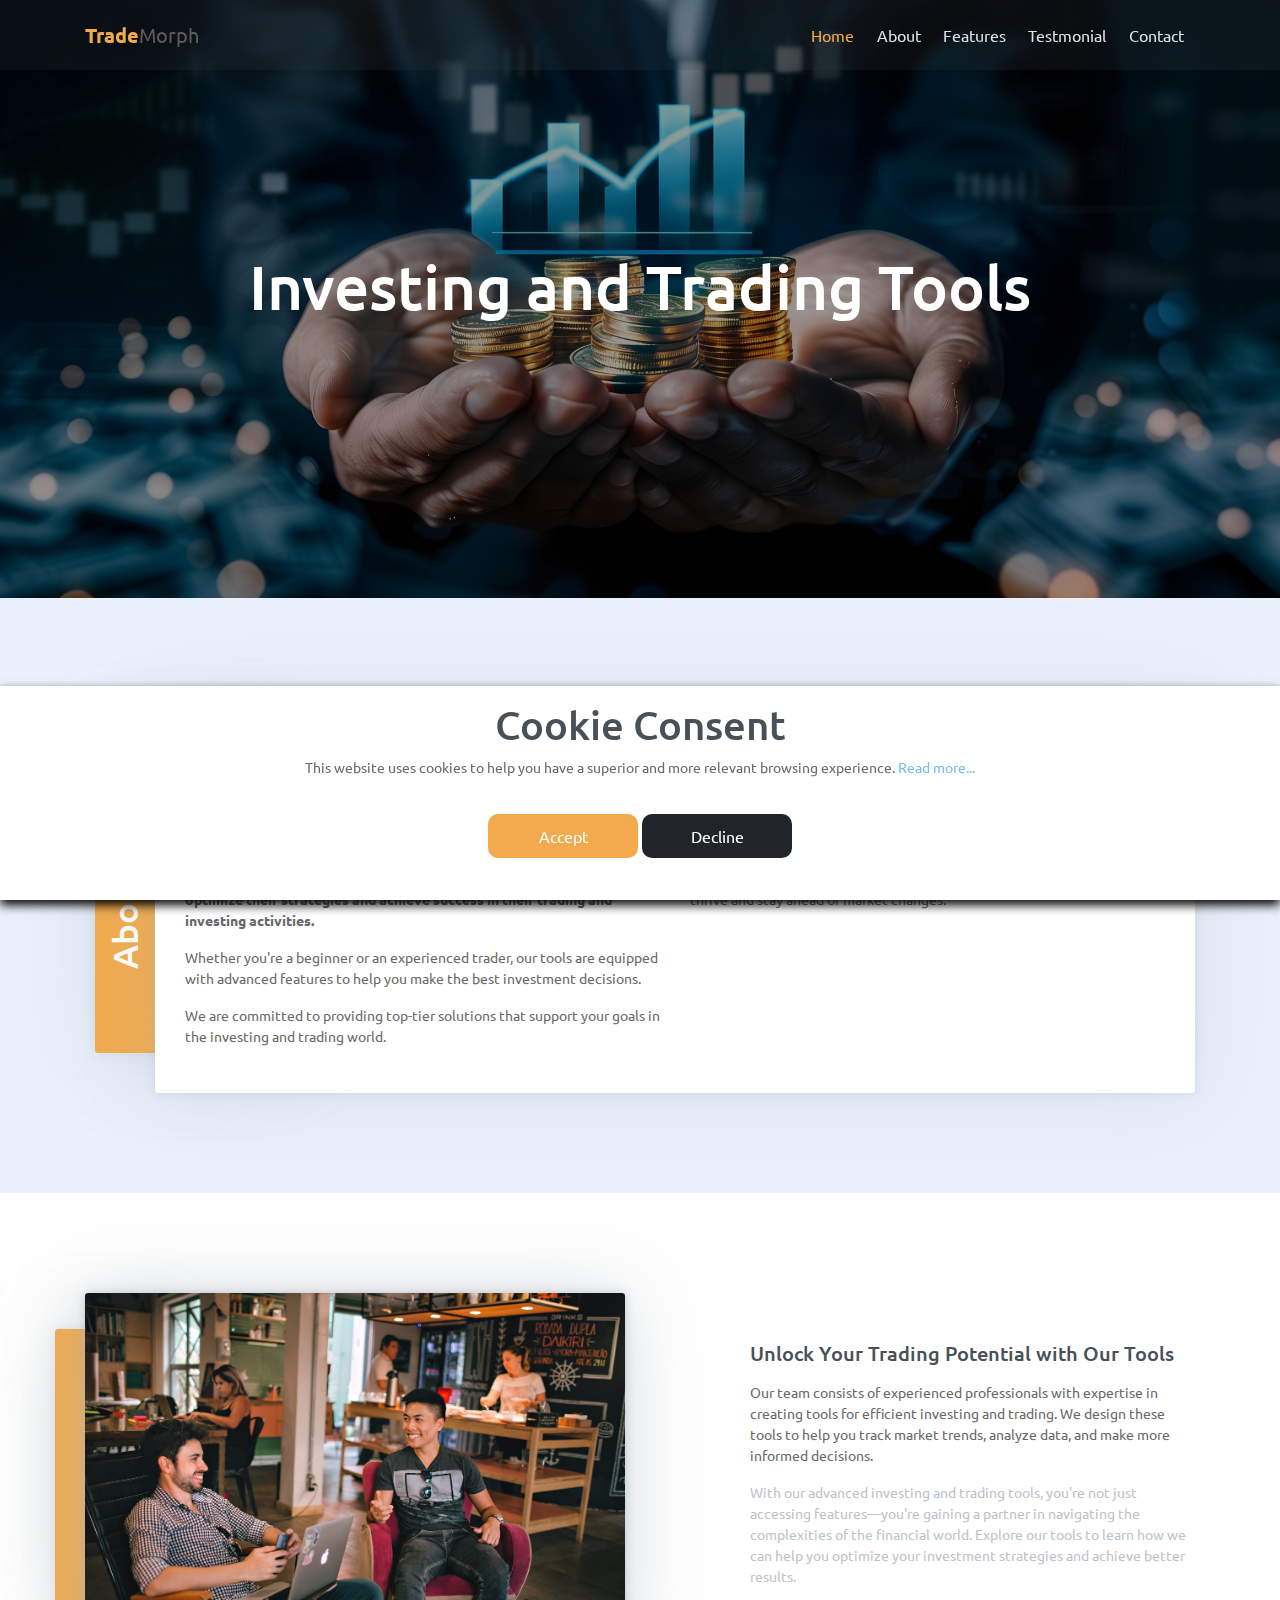
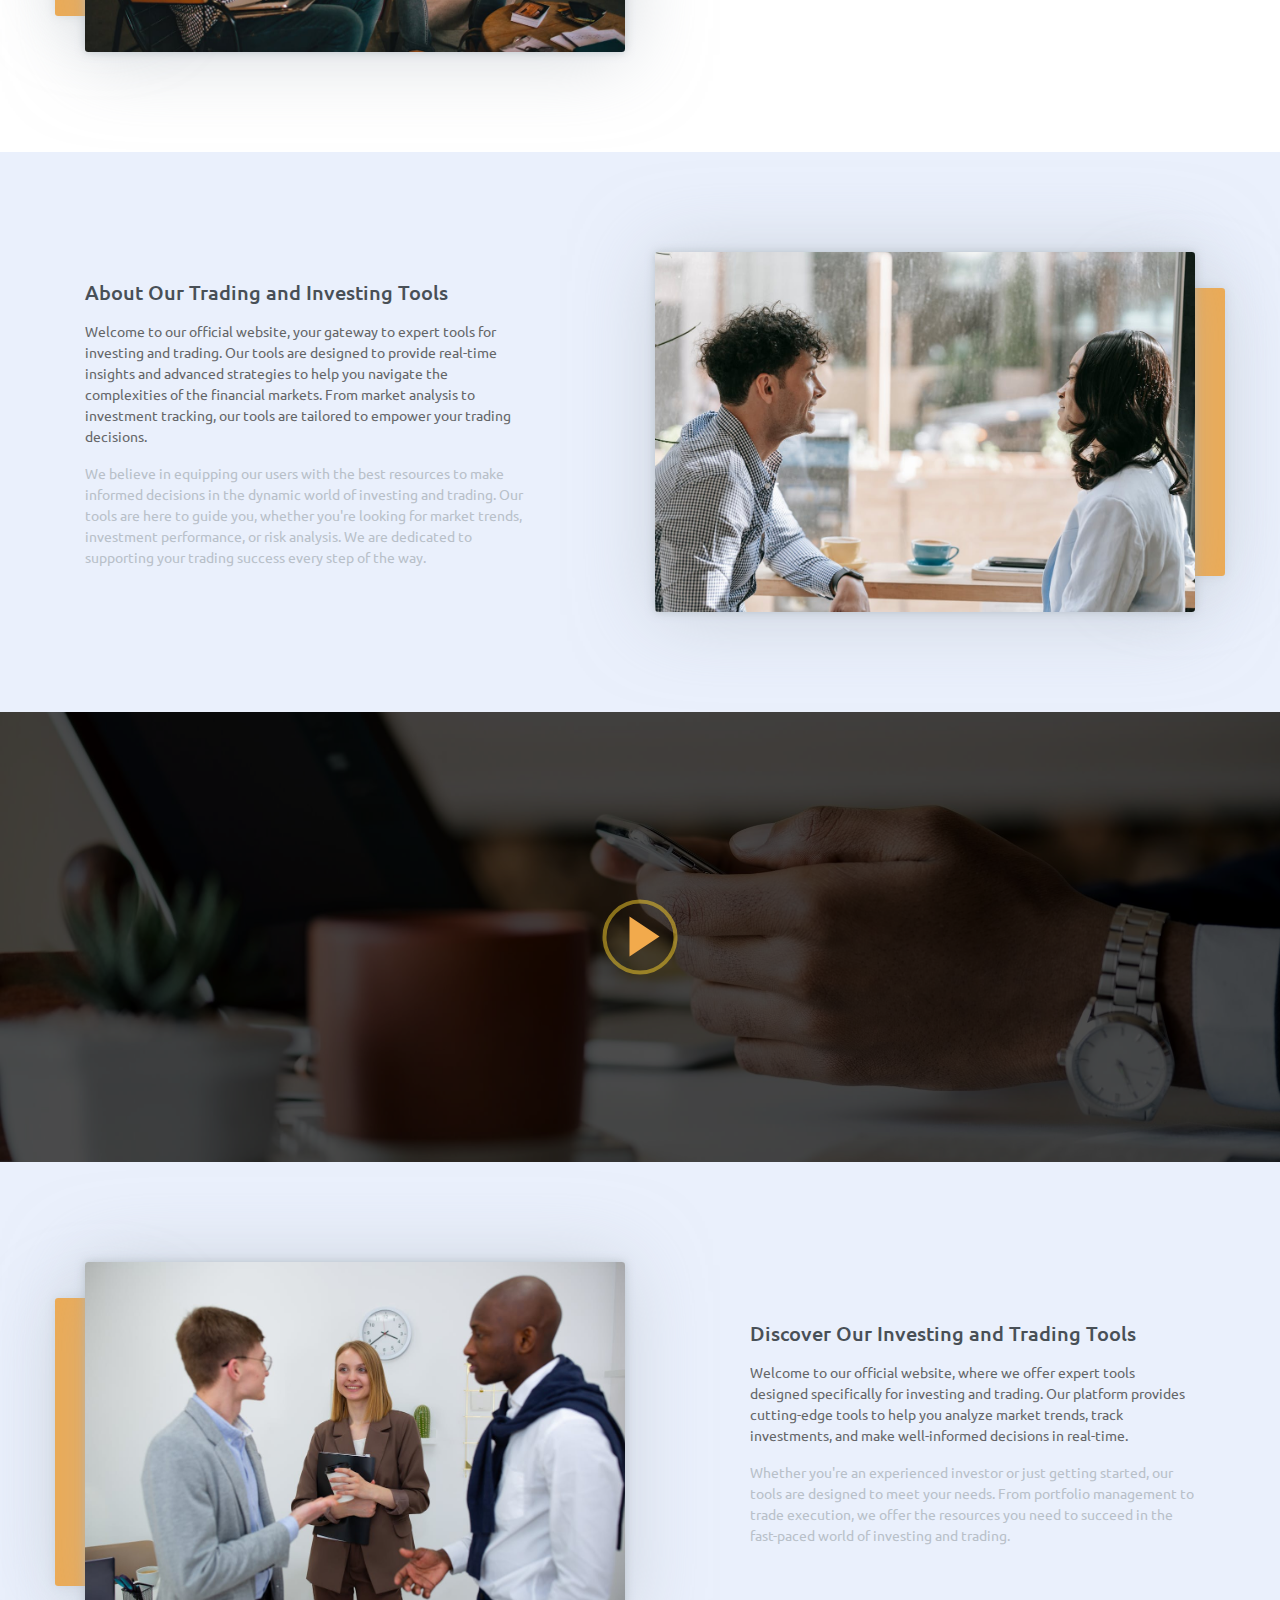
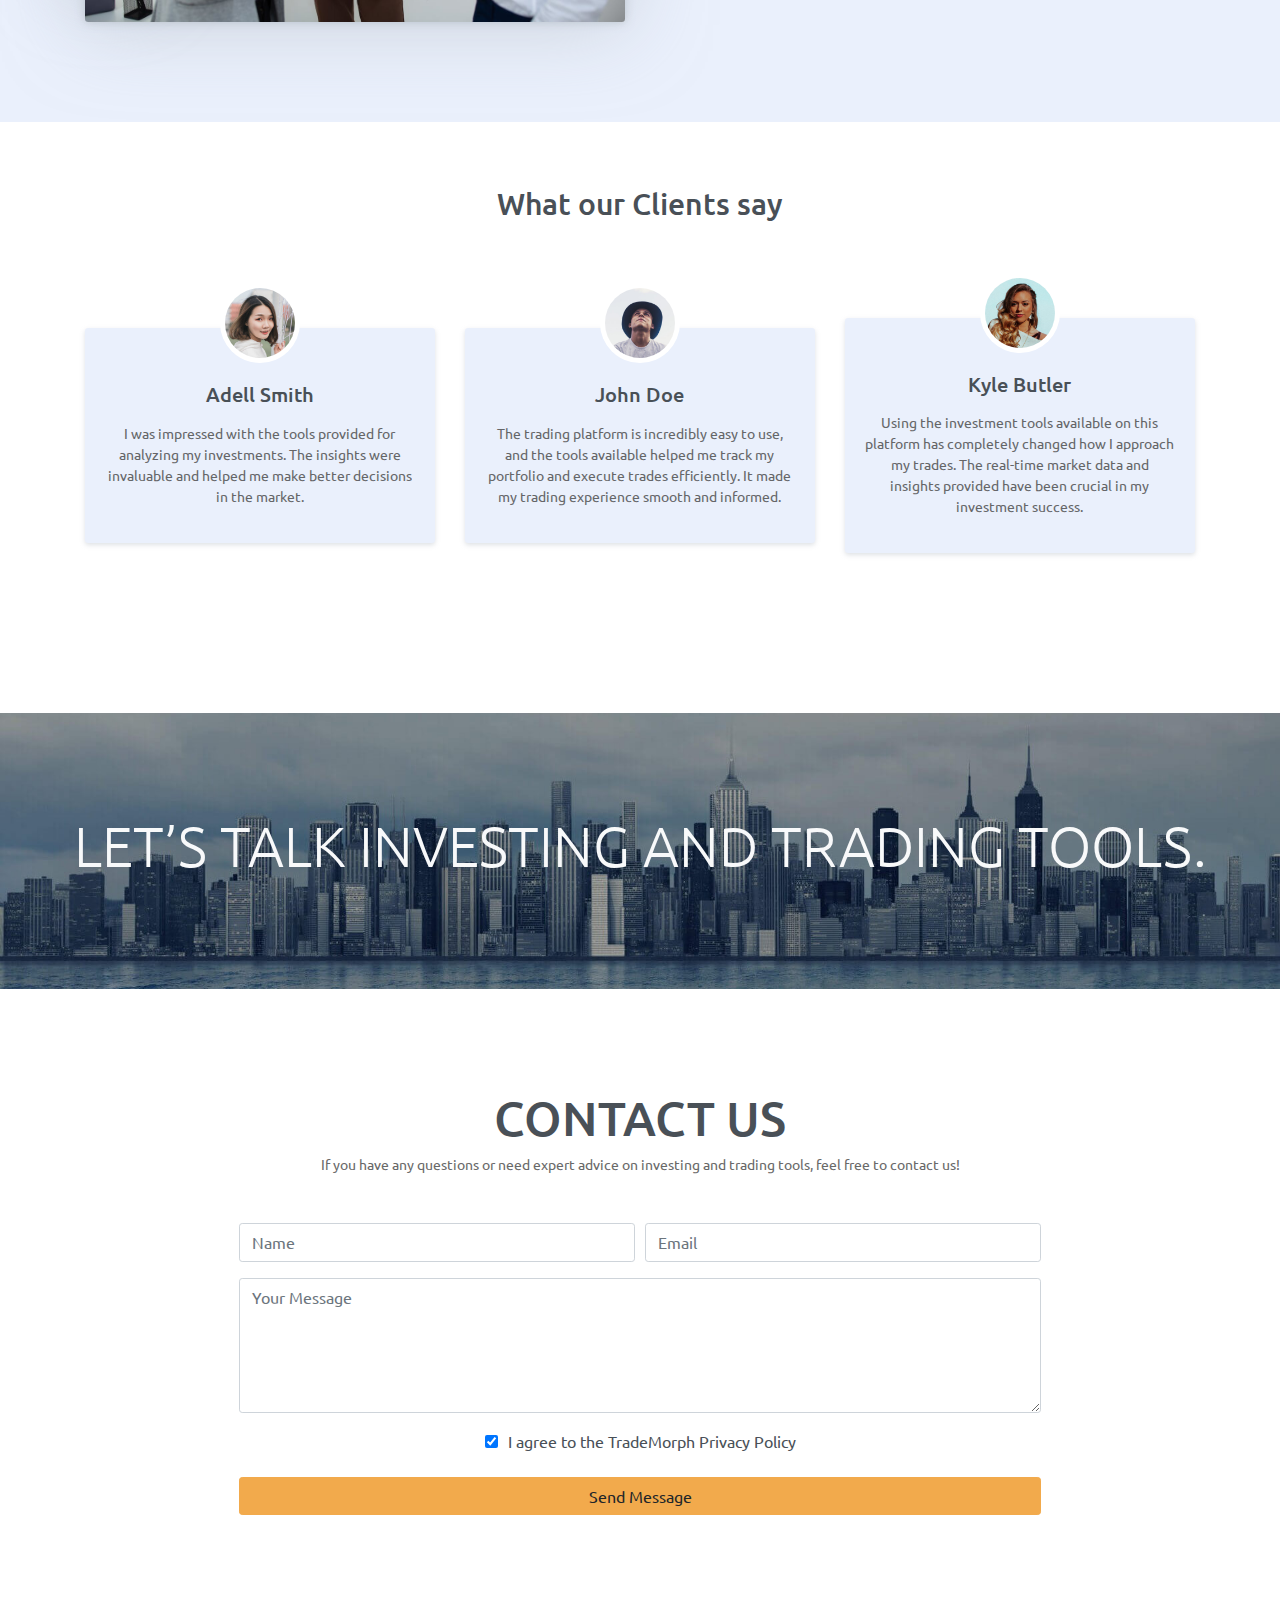
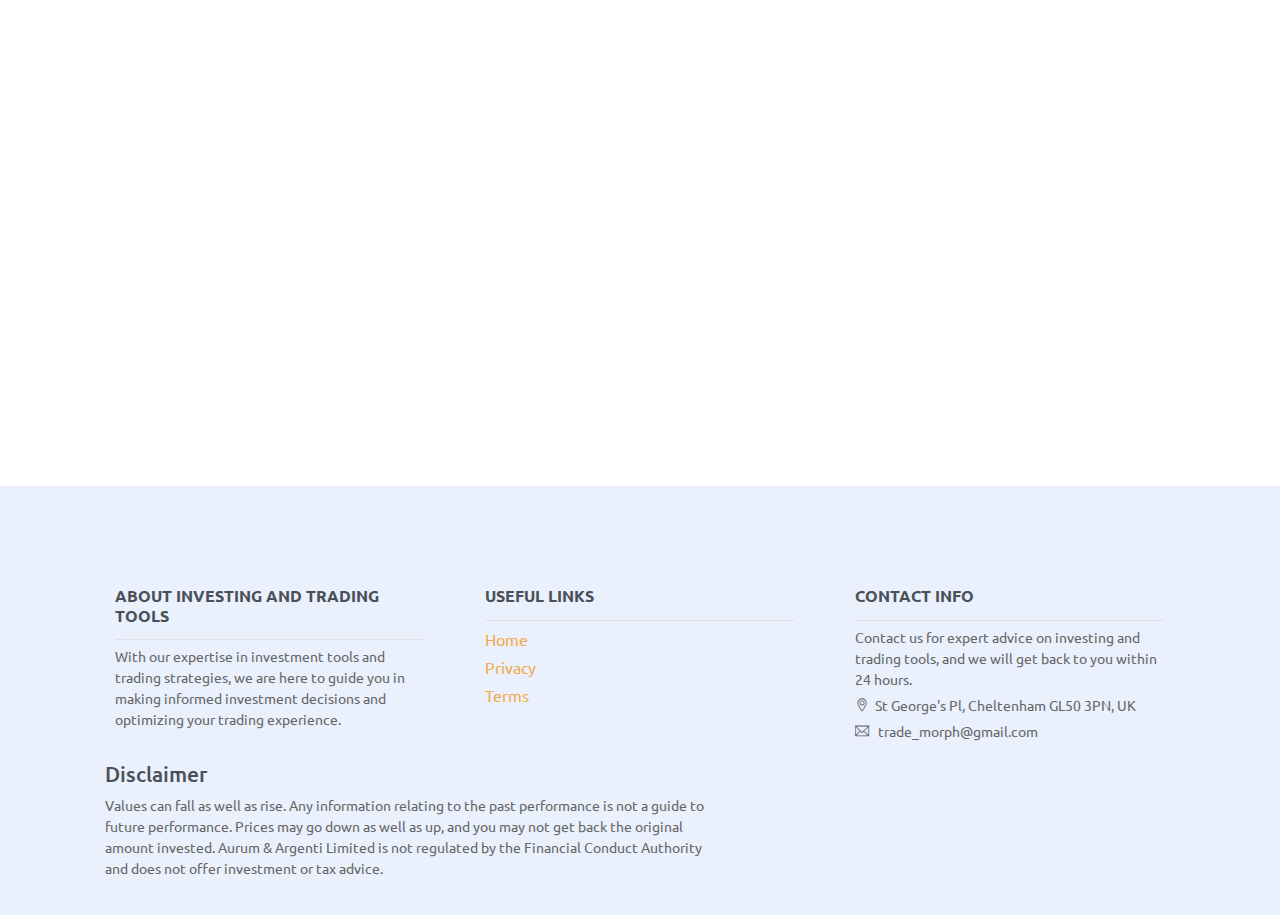
==== index.html @ b9dcd17d "WIP" ====
<!DOCTYPE html>
<html lang="en">
    <head>
        <meta charset="utf-8" />
        <meta
            name="viewport"
            content="width=device-width, initial-scale=1, shrink-to-fit=no"
        />
        <meta
            name="description"
            content="Start your development with Creative Design landing page."
        />
        <meta name="author" content="Devcrud" />
        <title>TradeMorph</title>

        <!-- font icons -->
        <link
            rel="stylesheet"
            href="assets/vendors/themify-icons/css/themify-icons.css"
        />

        <!-- Bootstrap + Creative Design main styles -->
        <link rel="stylesheet" href="assets/css/creative-design.css" />
        <link rel="icon" href="assets/imgs/logo.png" />
    </head>
    <body data-spy="scroll" data-target=".navbar" data-offset="40" id="home">
        <!-- Page Navbar -->
        <nav
            id="scrollspy"
            class="navbar page-navbar navbar-light navbar-expand-md fixed-top"
            data-spy="affix"
            data-offset-top="20"
        >
            <div class="container">
                <a class="navbar-brand" href="index.html"
                    ><strong class="text-primary">Trade</strong
                    ><span class="text-dark" style="color: #605a5a !important"
                        >Morph</span
                    ></a
                >
                <button
                    class="navbar-toggler"
                    type="button"
                    data-toggle="collapse"
                    data-target="#navbarSupportedContent"
                    aria-controls="navbarSupportedContent"
                    aria-expanded="false"
                    aria-label="Toggle navigation"
                >
                    <span class="navbar-toggler-icon"></span>
                </button>

                <div
                    class="collapse navbar-collapse"
                    id="navbarSupportedContent"
                >
                    <ul class="navbar-nav ml-auto">
                        <li class="nav-item">
                            <a class="nav-link" href="#home">Home</a>
                        </li>
                        <li class="nav-item">
                            <a class="nav-link" href="#about">About</a>
                        </li>
                        <li class="nav-item">
                            <a class="nav-link" href="#features">Features</a>
                        </li>
                        <li class="nav-item">
                            <a class="nav-link" href="#testmonial"
                                >Testmonial</a
                            >
                        </li>
                        <li class="nav-item">
                            <a class="nav-link" href="#contact">Contact</a>
                        </li>
                    </ul>
                </div>
            </div>
        </nav>
        <!-- End of Page Navbar -->

        <!-- Page Header -->
        <header id="home" class="header">
            <div class="overlay"></div>
            <div class="header-content">
                <h6>Investing and Trading Tools</h6>
            </div>
        </header>
        <!-- End of Page Header -->

        <!-- About Section -->
        <section id="about">
            <!-- Container -->
            <div class="container">
                <!-- About wrapper -->
                <div class="about-wrapper">
                    <div class="after"><h1>About Us</h1></div>
                    <div class="content">
                        <h5 class="title mb-3">
                            Empowering Your Investing and Trading Journey
                        </h5>
                        <!-- row -->
                        <div class="row">
                            <div class="col">
                                <p>
                                    Our investing and trading tools are designed
                                    to provide expert guidance and innovative
                                    solutions to help investors and traders
                                    navigate the complexities of the financial
                                    markets.
                                </p>
                                <p>
                                    <b>
                                        We offer a range of tools for analyzing
                                        market trends, making informed
                                        decisions, and maximizing returns. Our
                                        aim is to empower users to optimize
                                        their strategies and achieve success in
                                        their trading and investing activities.
                                    </b>
                                </p>
                                <p>
                                    Whether you're a beginner or an experienced
                                    trader, our tools are equipped with advanced
                                    features to help you make the best
                                    investment decisions.
                                </p>
                                <p>
                                    We are committed to providing top-tier
                                    solutions that support your goals in the
                                    investing and trading world.
                                </p>
                            </div>
                            <div class="col">
                                <p>
                                    Our team leverages the latest market
                                    insights and sophisticated algorithms to
                                    deliver practical, real-time tools. We work
                                    closely with you to understand your
                                    investing and trading needs, providing you
                                    with the best resources to succeed.
                                </p>
                                <p>
                                    We believe in empowering investors and
                                    traders with the right tools to thrive and
                                    stay ahead of market changes.
                                </p>
                            </div>
                        </div>
                        <!-- End of Row -->
                    </div>
                </div>
                <!-- End of About Wrapper -->
            </div>
            <!-- End of Container-->
        </section>
        <!-- End of Section -->

        <!-- section -->
        <section>
            <!-- Container -->
            <div class="container">
                <!-- row -->
                <div class="row justify-content-between align-items-center">
                    <div class="col-md-6">
                        <div class="img-wrapper">
                            <div class="after"></div>
                            <img
                                src="assets/imgs/img-1.jpg"
                                class="w-100"
                                alt="Investing and Trading Tools"
                            />
                        </div>
                    </div>
                    <div class="col-md-5">
                        <h6 class="title mb-3">
                            Unlock Your Trading Potential with Our Tools
                        </h6>

                        <p>
                            Our team consists of experienced professionals with
                            expertise in creating tools for efficient investing
                            and trading. We design these tools to help you track
                            market trends, analyze data, and make more informed
                            decisions.
                        </p>
                        <p class="text-muted">
                            With our advanced investing and trading tools,
                            you're not just accessing features—you're gaining a
                            partner in navigating the complexities of the
                            financial world. Explore our tools to learn how we
                            can help you optimize your investment strategies and
                            achieve better results.
                        </p>
                    </div>
                </div>
                <!-- End of Row -->
            </div>
            <!-- End of Container -->
        </section>
        <!-- End of Section -->

        <!-- section -->
        <section>
            <!-- Container -->
            <div class="container">
                <!-- Row -->
                <div class="row justify-content-between align-items-center">
                    <div class="col-md-5">
                        <h6 class="title mb-3">
                            About Our Trading and Investing Tools
                        </h6>
                        <p>
                            Welcome to our official website, your gateway to
                            expert tools for investing and trading. Our tools
                            are designed to provide real-time insights and
                            advanced strategies to help you navigate the
                            complexities of the financial markets. From market
                            analysis to investment tracking, our tools are
                            tailored to empower your trading decisions.
                        </p>
                        <p class="text-muted">
                            We believe in equipping our users with the best
                            resources to make informed decisions in the dynamic
                            world of investing and trading. Our tools are here
                            to guide you, whether you're looking for market
                            trends, investment performance, or risk analysis. We
                            are dedicated to supporting your trading success
                            every step of the way.
                        </p>
                    </div>
                    <div class="col-md-6">
                        <div class="img-wrapper">
                            <div class="after right"></div>
                            <img
                                src="assets/imgs/img-2.jpg"
                                class="w-100"
                                alt="Trading and Investing Tools"
                            />
                        </div>
                    </div>
                </div>
                <!-- End of Row -->
            </div>
            <!-- End of Container-->
        </section>
        <!-- End of Section -->

        <!-- Features Section -->
        <section class="has-bg-img" id="features">
            <div class="overlay"></div>
            <!-- Button trigger modal -->
            <a data-toggle="modal" href="#exampleModalCenter">
                <i></i>
            </a>

            <!-- Modal -->
            <div
                class="modal fade"
                id="exampleModalCenter"
                tabindex="-1"
                role="dialog"
                aria-labelledby="exampleModalCenterTitle"
                aria-hidden="true"
            >
                <div
                    class="modal-dialog modal-dialog-centered modal-lg"
                    role="document"
                >
                    <div class="modal-content">
                        <iframe
                            width="100%"
                            height="450px"
                            class="border-0"
                            src="https://www.youtube.com/embed/rE8NYW71TMc?si=22KWUwG17BTiXPja"
                        >
                        </iframe>
                    </div>
                </div>
            </div>
            <!-- End of Modal -->
        </section>
        <!-- End of features Section -->

        <!-- Section -->
        <section>
            <!-- Container -->
            <div class="container">
                <!-- Row -->
                <div class="row justify-content-between align-items-center">
                    <div class="col-md-6">
                        <div class="img-wrapper">
                            <div class="after"></div>
                            <img
                                src="assets/imgs/img-3.jpg"
                                class="w-100"
                                alt="Investing and Trading Tools"
                            />
                        </div>
                    </div>
                    <div class="col-md-5">
                        <h6 class="title mb-3">
                            Discover Our Investing and Trading Tools
                        </h6>

                        <p>
                            Welcome to our official website, where we offer
                            expert tools designed specifically for investing and
                            trading. Our platform provides cutting-edge tools to
                            help you analyze market trends, track investments,
                            and make well-informed decisions in real-time.
                        </p>
                        <p class="text-muted">
                            Whether you're an experienced investor or just
                            getting started, our tools are designed to meet your
                            needs. From portfolio management to trade execution,
                            we offer the resources you need to succeed in the
                            fast-paced world of investing and trading.
                        </p>
                    </div>
                </div>
                <!-- End of Row -->
            </div>
            <!-- End of Container-->
        </section>
        <!-- End of Section -->

        <!-- Testimonial Section -->
        <section class="text-center pt-5" id="testmonial">
            <!-- Container -->
            <div class="container">
                <h3 class="mt-3 mb-5 pb-5">What our Clients say</h3>
                <!-- Row -->
                <div class="row">
                    <div class="col-sm-10 col-md-4 m-auto">
                        <div class="testmonial-wrapper">
                            <img
                                src="assets/imgs/avatar1.jpg"
                                alt="Client Image"
                            />
                            <h6 class="title mb-3">Adell Smith</h6>
                            <p>
                                I was impressed with the tools provided for
                                analyzing my investments. The insights were
                                invaluable and helped me make better decisions
                                in the market.
                            </p>
                        </div>
                    </div>
                    <div class="col-sm-10 col-md-4 m-auto">
                        <div class="testmonial-wrapper">
                            <img
                                src="assets/imgs/avatar2.jpg"
                                alt="Client Image"
                            />
                            <h6 class="title mb-3">John Doe</h6>
                            <p>
                                The trading platform is incredibly easy to use,
                                and the tools available helped me track my
                                portfolio and execute trades efficiently. It
                                made my trading experience smooth and informed.
                            </p>
                        </div>
                    </div>
                    <div class="col-sm-10 col-md-4 m-auto">
                        <div class="testmonial-wrapper">
                            <img
                                src="assets/imgs/avatar3.jpg"
                                alt="Client Image"
                            />
                            <h6 class="title mb-3">Kyle Butler</h6>
                            <p>
                                Using the investment tools available on this
                                platform has completely changed how I approach
                                my trades. The real-time market data and
                                insights provided have been crucial in my
                                investment success.
                            </p>
                        </div>
                    </div>
                </div>
                <!-- end of Row -->
            </div>
            <!-- End of Container -->
        </section>
        <!-- End of Testimonial Section -->

        <!-- Section -->
        <section
            class="has-bg-img text-center text-light height-auto"
            style="background-image: url(assets/imgs/bg-img-2.jpg)"
        >
            <h1 class="display-4">LET’S TALK INVESTING AND TRADING TOOLS.</h1>
        </section>
        <!-- End of Section -->

        <!-- Contact Section -->
        <section id="contact" class="text-center">
            <!-- container -->
            <div class="container">
                <h1>CONTACT US</h1>
                <p class="mb-5">
                    If you have any questions or need expert advice on investing
                    and trading tools, feel free to contact us!
                </p>

                <!-- Contact form -->
                <form class="contact-form col-md-11 col-lg-9 mx-auto">
                    <div class="form-row">
                        <div class="col form-group">
                            <input
                                type="text"
                                class="form-control"
                                placeholder="Name"
                            />
                        </div>
                        <div class="col form-group">
                            <input
                                id="email"
                                type="email"
                                class="form-control"
                                placeholder="Email"
                            />
                            <div
                                style="color: red; font-size: 12px"
                                id="result"
                            ></div>
                        </div>
                    </div>
                    <div class="form-group">
                        <textarea
                            name=""
                            id=""
                            cols="30"
                            rows="5"
                            class="form-control"
                            placeholder="Your Message"
                        ></textarea>
                    </div>
                    <div class="form-group">
                        <input
                            type="checkbox"
                            checked
                            style="margin-right: 10px"
                        /><label
                            >I agree to the TradeMorph Privacy Policy</label
                        >
                    </div>
                    <div class="form-group">
                        <input
                            onclick="sendForm()"
                            id="submit"
                            type="submit"
                            class="btn btn-primary btn-block"
                            value="Send Message"
                        />
                    </div>
                </form>
                <!-- End of Contact form -->

                <iframe
                    src="https://www.google.com/maps/embed?pb=!1m18!1m12!1m3!1d6026.888713216343!2d-2.0859927243614047!3d51.90009647178882!2m3!1f0!2f0!3f0!3m2!1i1024!2i768!4f13.1!3m3!1m2!1s0x48711b99aeb6af0f%3A0x5b2d75829c2f0769!2sEthical%20Investors%20UK%20Ltd!5e0!3m2!1suk!2sua!4v1737547971685!5m2!1suk!2sua"
                    width="100%"
                    height="450"
                    frameborder="0"
                    style="border: 0"
                    allowfullscreen=""
                    aria-hidden="false"
                    tabindex="0"
                ></iframe>
            </div>
            <!-- End of Container-->
        </section>
        <!-- End of Contact Section -->

        <!-- Section -->
        <section class="pb-0">
            <!-- Container -->
            <div class="container">
                <!-- Pre footer -->
                <div class="pre-footer">
                    <ul class="list">
                        <li class="list-head">
                            <h6 class="font-weight-bold">
                                ABOUT INVESTING AND TRADING TOOLS
                            </h6>
                        </li>
                        <li class="list-body">
                            <p>
                                With our expertise in investment tools and
                                trading strategies, we are here to guide you in
                                making informed investment decisions and
                                optimizing your trading experience.
                            </p>
                        </li>
                    </ul>
                    <ul class="list">
                        <li class="list-head">
                            <h6 class="font-weight-bold">USEFUL LINKS</h6>
                        </li>
                        <li class="list-body">
                            <div class="row">
                                <div class="col">
                                    <a href="#">Home</a>
                                    <a href="privacy-policy.html">Privacy</a>
                                    <a href="terms-of-use.html">Terms</a>
                                </div>
                            </div>
                        </li>
                    </ul>
                    <ul class="list">
                        <li class="list-head">
                            <h6 class="font-weight-bold">CONTACT INFO</h6>
                        </li>
                        <li class="list-body">
                            <p>
                                Contact us for expert advice on investing and
                                trading tools, and we will get back to you
                                within 24 hours.
                            </p>
                            <p>
                                <i class="ti-location-pin"></i>St George's Pl,
                                Cheltenham GL50 3PN, UK
                            </p>
                            <p>
                                <i class="ti-email"></i>
                                trade_morph@gmail.com
                            </p>
                        </li>
                    </ul>
                </div>
                <ul
                    style="
                        width: 600px;
                        margin-left: 20px;
                        padding-bottom: 20px;
                    "
                >
                    <h5 class="footer-heading">Disclaimer</h5>
                    <p>
                        Values can fall as well as rise. Any information
                        relating to the past performance is not a guide to
                        future performance. Prices may go down as well as up,
                        and you may not get back the original amount invested.
                        Aurum & Argenti Limited is not regulated by the
                        Financial Conduct Authority and does not offer
                        investment or tax advice.
                    </p>
                </ul>
                <!-- End of Pre footer -->
            </div>
            <!--End of Container -->
        </section>
        <!-- End of Section -->

        <!-- Cookie banner -->
        <div class="cookie-wrapper show">
            <i class="bx bx-cookie"></i>
            <h2 style="text-align: center">Cookie Consent</h2>

            <div class="data">
                <p>
                    This website uses cookies to help you have a superior and
                    more relevant browsing experience.
                    <a href="privacy-policy.html">Read more...</a>
                </p>
            </div>

            <div class="buttons">
                <button class="btn cookie-button" id="acceptBtn">Accept</button>
                <button class="btn primary cookie-button" id="declineBtn">
                    Decline
                </button>
            </div>
        </div>
        <!-- End Cookie banner -->

        <!-- core  -->
        <script src="https://ajax.googleapis.com/ajax/libs/jquery/3.5.1/jquery.min.js"></script>
        <script src="assets/vendors/bootstrap/bootstrap.bundle.js"></script>

        <!-- bootstrap affix -->
        <script src="assets/vendors/bootstrap/bootstrap.affix.js"></script>

        <!-- Creative Design js -->
        <script src="assets/js/creative-design.js"></script>
        <script src="assets/js/cookiebanner.js"></script>
        <script src="assets/js/contact-form.js"></script>
    </body>
</html>
---- assets/vendors/themify-icons/css/themify-icons.css ----
@font-face {
	font-family: 'themify';
	src:url("../fonts/themify.eot?-fvbane");
	src:url("../fonts/themify.eot?#iefix-fvbane") format("embedded-opentype"),
		url("../fonts/themify.woff?-fvbane") format("woff"),
		url("../fonts/themify.ttf?-fvbane") format("truetype"),
		url("../fonts/themify.svg?-fvbane#themify") format("svg");
	font-weight: normal;
	font-style: normal;
}

[class^="ti-"], [class*=" ti-"] {
	font-family: 'themify';
	speak: none;
	font-style: normal;
	font-weight: normal;
	font-variant: normal;
	text-transform: none;
	line-height: 1;

	/* Better Font Rendering =========== */
	-webkit-font-smoothing: antialiased;
	-moz-osx-font-smoothing: grayscale;
}

.ti-wand:before {
	content: "\e600";
}
.ti-volume:before {
	content: "\e601";
}
.ti-user:before {
	content: "\e602";
}
.ti-unlock:before {
	content: "\e603";
}
.ti-unlink:before {
	content: "\e604";
}
.ti-trash:before {
	content: "\e605";
}
.ti-thought:before {
	content: "\e606";
}
.ti-target:before {
	content: "\e607";
}
.ti-tag:before {
	content: "\e608";
}
.ti-tablet:before {
	content: "\e609";
}
.ti-star:before {
	content: "\e60a";
}
.ti-spray:before {
	content: "\e60b";
}
.ti-signal:before {
	content: "\e60c";
}
.ti-shopping-cart:before {
	content: "\e60d";
}
.ti-shopping-cart-full:before {
	content: "\e60e";
}
.ti-settings:before {
	content: "\e60f";
}
.ti-search:before {
	content: "\e610";
}
.ti-zoom-in:before {
	content: "\e611";
}
.ti-zoom-out:before {
	content: "\e612";
}
.ti-cut:before {
	content: "\e613";
}
.ti-ruler:before {
	content: "\e614";
}
.ti-ruler-pencil:before {
	content: "\e615";
}
.ti-ruler-alt:before {
	content: "\e616";
}
.ti-bookmark:before {
	content: "\e617";
}
.ti-bookmark-alt:before {
	content: "\e618";
}
.ti-reload:before {
	content: "\e619";
}
.ti-plus:before {
	content: "\e61a";
}
.ti-pin:before {
	content: "\e61b";
}
.ti-pencil:before {
	content: "\e61c";
}
.ti-pencil-alt:before {
	content: "\e61d";
}
.ti-paint-roller:before {
	content: "\e61e";
}
.ti-paint-bucket:before {
	content: "\e61f";
}
.ti-na:before {
	content: "\e620";
}
.ti-mobile:before {
	content: "\e621";
}
.ti-minus:before {
	content: "\e622";
}
.ti-medall:before {
	content: "\e623";
}
.ti-medall-alt:before {
	content: "\e624";
}
.ti-marker:before {
	content: "\e625";
}
.ti-marker-alt:before {
	content: "\e626";
}
.ti-arrow-up:before {
	content: "\e627";
}
.ti-arrow-right:before {
	content: "\e628";
}
.ti-arrow-left:before {
	content: "\e629";
}
.ti-arrow-down:before {
	content: "\e62a";
}
.ti-lock:before {
	content: "\e62b";
}
.ti-location-arrow:before {
	content: "\e62c";
}
.ti-link:before {
	content: "\e62d";
}
.ti-layout:before {
	content: "\e62e";
}
.ti-layers:before {
	content: "\e62f";
}
.ti-layers-alt:before {
	content: "\e630";
}
.ti-key:before {
	content: "\e631";
}
.ti-import:before {
	content: "\e632";
}
.ti-image:before {
	content: "\e633";
}
.ti-heart:before {
	content: "\e634";
}
.ti-heart-broken:before {
	content: "\e635";
}
.ti-hand-stop:before {
	content: "\e636";
}
.ti-hand-open:before {
	content: "\e637";
}
.ti-hand-drag:before {
	content: "\e638";
}
.ti-folder:before {
	content: "\e639";
}
.ti-flag:before {
	content: "\e63a";
}
.ti-flag-alt:before {
	content: "\e63b";
}
.ti-flag-alt-2:before {
	content: "\e63c";
}
.ti-eye:before {
	content: "\e63d";
}
.ti-export:before {
	content: "\e63e";
}
.ti-exchange-vertical:before {
	content: "\e63f";
}
.ti-desktop:before {
	content: "\e640";
}
.ti-cup:before {
	content: "\e641";
}
.ti-crown:before {
	content: "\e642";
}
.ti-comments:before {
	content: "\e643";
}
.ti-comment:before {
	content: "\e644";
}
.ti-comment-alt:before {
	content: "\e645";
}
.ti-close:before {
	content: "\e646";
}
.ti-clip:before {
	content: "\e647";
}
.ti-angle-up:before {
	content: "\e648";
}
.ti-angle-right:before {
	content: "\e649";
}
.ti-angle-left:before {
	content: "\e64a";
}
.ti-angle-down:before {
	content: "\e64b";
}
.ti-check:before {
	content: "\e64c";
}
.ti-check-box:before {
	content: "\e64d";
}
.ti-camera:before {
	content: "\e64e";
}
.ti-announcement:before {
	content: "\e64f";
}
.ti-brush:before {
	content: "\e650";
}
.ti-briefcase:before {
	content: "\e651";
}
.ti-bolt:before {
	content: "\e652";
}
.ti-bolt-alt:before {
	content: "\e653";
}
.ti-blackboard:before {
	content: "\e654";
}
.ti-bag:before {
	content: "\e655";
}
.ti-move:before {
	content: "\e656";
}
.ti-arrows-vertical:before {
	content: "\e657";
}
.ti-arrows-horizontal:before {
	content: "\e658";
}
.ti-fullscreen:before {
	content: "\e659";
}
.ti-arrow-top-right:before {
	content: "\e65a";
}
.ti-arrow-top-left:before {
	content: "\e65b";
}
.ti-arrow-circle-up:before {
	content: "\e65c";
}
.ti-arrow-circle-right:before {
	content: "\e65d";
}
.ti-arrow-circle-left:before {
	content: "\e65e";
}
.ti-arrow-circle-down:before {
	content: "\e65f";
}
.ti-angle-double-up:before {
	content: "\e660";
}
.ti-angle-double-right:before {
	content: "\e661";
}
.ti-angle-double-left:before {
	content: "\e662";
}
.ti-angle-double-down:before {
	content: "\e663";
}
.ti-zip:before {
	content: "\e664";
}
.ti-world:before {
	content: "\e665";
}
.ti-wheelchair:before {
	content: "\e666";
}
.ti-view-list:before {
	content: "\e667";
}
.ti-view-list-alt:before {
	content: "\e668";
}
.ti-view-grid:before {
	content: "\e669";
}
.ti-uppercase:before {
	content: "\e66a";
}
.ti-upload:before {
	content: "\e66b";
}
.ti-underline:before {
	content: "\e66c";
}
.ti-truck:before {
	content: "\e66d";
}
.ti-timer:before {
	content: "\e66e";
}
.ti-ticket:before {
	content: "\e66f";
}
.ti-thumb-up:before {
	content: "\e670";
}
.ti-thumb-down:before {
	content: "\e671";
}
.ti-text:before {
	content: "\e672";
}
.ti-stats-up:before {
	content: "\e673";
}
.ti-stats-down:before {
	content: "\e674";
}
.ti-split-v:before {
	content: "\e675";
}
.ti-split-h:before {
	content: "\e676";
}
.ti-smallcap:before {
	content: "\e677";
}
.ti-shine:before {
	content: "\e678";
}
.ti-shift-right:before {
	content: "\e679";
}
.ti-shift-left:before {
	content: "\e67a";
}
.ti-shield:before {
	content: "\e67b";
}
.ti-notepad:before {
	content: "\e67c";
}
.ti-server:before {
	content: "\e67d";
}
.ti-quote-right:before {
	content: "\e67e";
}
.ti-quote-left:before {
	content: "\e67f";
}
.ti-pulse:before {
	content: "\e680";
}
.ti-printer:before {
	content: "\e681";
}
.ti-power-off:before {
	content: "\e682";
}
.ti-plug:before {
	content: "\e683";
}
.ti-pie-chart:before {
	content: "\e684";
}
.ti-paragraph:before {
	content: "\e685";
}
.ti-panel:before {
	content: "\e686";
}
.ti-package:before {
	content: "\e687";
}
.ti-music:before {
	content: "\e688";
}
.ti-music-alt:before {
	content: "\e689";
}
.ti-mouse:before {
	content: "\e68a";
}
.ti-mouse-alt:before {
	content: "\e68b";
}
.ti-money:before {
	content: "\e68c";
}
.ti-microphone:before {
	content: "\e68d";
}
.ti-menu:before {
	content: "\e68e";
}
.ti-menu-alt:before {
	content: "\e68f";
}
.ti-map:before {
	content: "\e690";
}
.ti-map-alt:before {
	content: "\e691";
}
.ti-loop:before {
	content: "\e692";
}
.ti-location-pin:before {
	content: "\e693";
}
.ti-list:before {
	content: "\e694";
}
.ti-light-bulb:before {
	content: "\e695";
}
.ti-Italic:before {
	content: "\e696";
}
.ti-info:before {
	content: "\e697";
}
.ti-infinite:before {
	content: "\e698";
}
.ti-id-badge:before {
	content: "\e699";
}
.ti-hummer:before {
	content: "\e69a";
}
.ti-home:before {
	content: "\e69b";
}
.ti-help:before {
	content: "\e69c";
}
.ti-headphone:before {
	content: "\e69d";
}
.ti-harddrives:before {
	content: "\e69e";
}
.ti-harddrive:before {
	content: "\e69f";
}
.ti-gift:before {
	content: "\e6a0";
}
.ti-game:before {
	content: "\e6a1";
}
.ti-filter:before {
	content: "\e6a2";
}
.ti-files:before {
	content: "\e6a3";
}
.ti-file:before {
	content: "\e6a4";
}
.ti-eraser:before {
	content: "\e6a5";
}
.ti-envelope:before {
	content: "\e6a6";
}
.ti-download:before {
	content: "\e6a7";
}
.ti-direction:before {
	content: "\e6a8";
}
.ti-direction-alt:before {
	content: "\e6a9";
}
.ti-dashboard:before {
	content: "\e6aa";
}
.ti-control-stop:before {
	content: "\e6ab";
}
.ti-control-shuffle:before {
	content: "\e6ac";
}
.ti-control-play:before {
	content: "\e6ad";
}
.ti-control-pause:before {
	content: "\e6ae";
}
.ti-control-forward:before {
	content: "\e6af";
}
.ti-control-backward:before {
	content: "\e6b0";
}
.ti-cloud:before {
	content: "\e6b1";
}
.ti-cloud-up:before {
	content: "\e6b2";
}
.ti-cloud-down:before {
	content: "\e6b3";
}
.ti-clipboard:before {
	content: "\e6b4";
}
.ti-car:before {
	content: "\e6b5";
}
.ti-calendar:before {
	content: "\e6b6";
}
.ti-book:before {
	content: "\e6b7";
}
.ti-bell:before {
	content: "\e6b8";
}
.ti-basketball:before {
	content: "\e6b9";
}
.ti-bar-chart:before {
	content: "\e6ba";
}
.ti-bar-chart-alt:before {
	content: "\e6bb";
}
.ti-back-right:before {
	content: "\e6bc";
}
.ti-back-left:before {
	content: "\e6bd";
}
.ti-arrows-corner:before {
	content: "\e6be";
}
.ti-archive:before {
	content: "\e6bf";
}
.ti-anchor:before {
	content: "\e6c0";
}
.ti-align-right:before {
	content: "\e6c1";
}
.ti-align-left:before {
	content: "\e6c2";
}
.ti-align-justify:before {
	content: "\e6c3";
}
.ti-align-center:before {
	content: "\e6c4";
}
.ti-alert:before {
	content: "\e6c5";
}
.ti-alarm-clock:before {
	content: "\e6c6";
}
.ti-agenda:before {
	content: "\e6c7";
}
.ti-write:before {
	content: "\e6c8";
}
.ti-window:before {
	content: "\e6c9";
}
.ti-widgetized:before {
	content: "\e6ca";
}
.ti-widget:before {
	content: "\e6cb";
}
.ti-widget-alt:before {
	content: "\e6cc";
}
.ti-wallet:before {
	content: "\e6cd";
}
.ti-video-clapper:before {
	content: "\e6ce";
}
.ti-video-camera:before {
	content: "\e6cf";
}
.ti-vector:before {
	content: "\e6d0";
}
.ti-themify-logo:before {
	content: "\e6d1";
}
.ti-themify-favicon:before {
	content: "\e6d2";
}
.ti-themify-favicon-alt:before {
	content: "\e6d3";
}
.ti-support:before {
	content: "\e6d4";
}
.ti-stamp:before {
	content: "\e6d5";
}
.ti-split-v-alt:before {
	content: "\e6d6";
}
.ti-slice:before {
	content: "\e6d7";
}
.ti-shortcode:before {
	content: "\e6d8";
}
.ti-shift-right-alt:before {
	content: "\e6d9";
}
.ti-shift-left-alt:before {
	content: "\e6da";
}
.ti-ruler-alt-2:before {
	content: "\e6db";
}
.ti-receipt:before {
	content: "\e6dc";
}
.ti-pin2:before {
	content: "\e6dd";
}
.ti-pin-alt:before {
	content: "\e6de";
}
.ti-pencil-alt2:before {
	content: "\e6df";
}
.ti-palette:before {
	content: "\e6e0";
}
.ti-more:before {
	content: "\e6e1";
}
.ti-more-alt:before {
	content: "\e6e2";
}
.ti-microphone-alt:before {
	content: "\e6e3";
}
.ti-magnet:before {
	content: "\e6e4";
}
.ti-line-double:before {
	content: "\e6e5";
}
.ti-line-dotted:before {
	content: "\e6e6";
}
.ti-line-dashed:before {
	content: "\e6e7";
}
.ti-layout-width-full:before {
	content: "\e6e8";
}
.ti-layout-width-default:before {
	content: "\e6e9";
}
.ti-layout-width-default-alt:before {
	content: "\e6ea";
}
.ti-layout-tab:before {
	content: "\e6eb";
}
.ti-layout-tab-window:before {
	content: "\e6ec";
}
.ti-layout-tab-v:before {
	content: "\e6ed";
}
.ti-layout-tab-min:before {
	content: "\e6ee";
}
.ti-layout-slider:before {
	content: "\e6ef";
}
.ti-layout-slider-alt:before {
	content: "\e6f0";
}
.ti-layout-sidebar-right:before {
	content: "\e6f1";
}
.ti-layout-sidebar-none:before {
	content: "\e6f2";
}
.ti-layout-sidebar-left:before {
	content: "\e6f3";
}
.ti-layout-placeholder:before {
	content: "\e6f4";
}
.ti-layout-menu:before {
	content: "\e6f5";
}
.ti-layout-menu-v:before {
	content: "\e6f6";
}
.ti-layout-menu-separated:before {
	content: "\e6f7";
}
.ti-layout-menu-full:before {
	content: "\e6f8";
}
.ti-layout-media-right-alt:before {
	content: "\e6f9";
}
.ti-layout-media-right:before {
	content: "\e6fa";
}
.ti-layout-media-overlay:before {
	content: "\e6fb";
}
.ti-layout-media-overlay-alt:before {
	content: "\e6fc";
}
.ti-layout-media-overlay-alt-2:before {
	content: "\e6fd";
}
.ti-layout-media-left-alt:before {
	content: "\e6fe";
}
.ti-layout-media-left:before {
	content: "\e6ff";
}
.ti-layout-media-center-alt:before {
	content: "\e700";
}
.ti-layout-media-center:before {
	content: "\e701";
}
.ti-layout-list-thumb:before {
	content: "\e702";
}
.ti-layout-list-thumb-alt:before {
	content: "\e703";
}
.ti-layout-list-post:before {
	content: "\e704";
}
.ti-layout-list-large-image:before {
	content: "\e705";
}
.ti-layout-line-solid:before {
	content: "\e706";
}
.ti-layout-grid4:before {
	content: "\e707";
}
.ti-layout-grid3:before {
	content: "\e708";
}
.ti-layout-grid2:before {
	content: "\e709";
}
.ti-layout-grid2-thumb:before {
	content: "\e70a";
}
.ti-layout-cta-right:before {
	content: "\e70b";
}
.ti-layout-cta-left:before {
	content: "\e70c";
}
.ti-layout-cta-center:before {
	content: "\e70d";
}
.ti-layout-cta-btn-right:before {
	content: "\e70e";
}
.ti-layout-cta-btn-left:before {
	content: "\e70f";
}
.ti-layout-column4:before {
	content: "\e710";
}
.ti-layout-column3:before {
	content: "\e711";
}
.ti-layout-column2:before {
	content: "\e712";
}
.ti-layout-accordion-separated:before {
	content: "\e713";
}
.ti-layout-accordion-merged:before {
	content: "\e714";
}
.ti-layout-accordion-list:before {
	content: "\e715";
}
.ti-ink-pen:before {
	content: "\e716";
}
.ti-info-alt:before {
	content: "\e717";
}
.ti-help-alt:before {
	content: "\e718";
}
.ti-headphone-alt:before {
	content: "\e719";
}
.ti-hand-point-up:before {
	content: "\e71a";
}
.ti-hand-point-right:before {
	content: "\e71b";
}
.ti-hand-point-left:before {
	content: "\e71c";
}
.ti-hand-point-down:before {
	content: "\e71d";
}
.ti-gallery:before {
	content: "\e71e";
}
.ti-face-smile:before {
	content: "\e71f";
}
.ti-face-sad:before {
	content: "\e720";
}
.ti-credit-card:before {
	content: "\e721";
}
.ti-control-skip-forward:before {
	content: "\e722";
}
.ti-control-skip-backward:before {
	content: "\e723";
}
.ti-control-record:before {
	content: "\e724";
}
.ti-control-eject:before {
	content: "\e725";
}
.ti-comments-smiley:before {
	content: "\e726";
}
.ti-brush-alt:before {
	content: "\e727";
}
.ti-youtube:before {
	content: "\e728";
}
.ti-vimeo:before {
	content: "\e729";
}
.ti-twitter:before {
	content: "\e72a";
}
.ti-time:before {
	content: "\e72b";
}
.ti-tumblr:before {
	content: "\e72c";
}
.ti-skype:before {
	content: "\e72d";
}
.ti-share:before {
	content: "\e72e";
}
.ti-share-alt:before {
	content: "\e72f";
}
.ti-rocket:before {
	content: "\e730";
}
.ti-pinterest:before {
	content: "\e731";
}
.ti-new-window:before {
	content: "\e732";
}
.ti-microsoft:before {
	content: "\e733";
}
.ti-list-ol:before {
	content: "\e734";
}
.ti-linkedin:before {
	content: "\e735";
}
.ti-layout-sidebar-2:before {
	content: "\e736";
}
.ti-layout-grid4-alt:before {
	content: "\e737";
}
.ti-layout-grid3-alt:before {
	content: "\e738";
}
.ti-layout-grid2-alt:before {
	content: "\e739";
}
.ti-layout-column4-alt:before {
	content: "\e73a";
}
.ti-layout-column3-alt:before {
	content: "\e73b";
}
.ti-layout-column2-alt:before {
	content: "\e73c";
}
.ti-instagram:before {
	content: "\e73d";
}
.ti-google:before {
	content: "\e73e";
}
.ti-github:before {
	content: "\e73f";
}
.ti-flickr:before {
	content: "\e740";
}
.ti-facebook:before {
	content: "\e741";
}
.ti-dropbox:before {
	content: "\e742";
}
.ti-dribbble:before {
	content: "\e743";
}
.ti-apple:before {
	content: "\e744";
}
.ti-android:before {
	content: "\e745";
}
.ti-save:before {
	content: "\e746";
}
.ti-save-alt:before {
	content: "\e747";
}
.ti-yahoo:before {
	content: "\e748";
}
.ti-wordpress:before {
	content: "\e749";
}
.ti-vimeo-alt:before {
	content: "\e74a";
}
.ti-twitter-alt:before {
	content: "\e74b";
}
.ti-tumblr-alt:before {
	content: "\e74c";
}
.ti-trello:before {
	content: "\e74d";
}
.ti-stack-overflow:before {
	content: "\e74e";
}
.ti-soundcloud:before {
	content: "\e74f";
}
.ti-sharethis:before {
	content: "\e750";
}
.ti-sharethis-alt:before {
	content: "\e751";
}
.ti-reddit:before {
	content: "\e752";
}
.ti-pinterest-alt:before {
	content: "\e753";
}
.ti-microsoft-alt:before {
	content: "\e754";
}
.ti-linux:before {
	content: "\e755";
}
.ti-jsfiddle:before {
	content: "\e756";
}
.ti-joomla:before {
	content: "\e757";
}
.ti-html5:before {
	content: "\e758";
}
.ti-flickr-alt:before {
	content: "\e759";
}
.ti-email:before {
	content: "\e75a";
}
.ti-drupal:before {
	content: "\e75b";
}
.ti-dropbox-alt:before {
	content: "\e75c";
}
.ti-css3:before {
	content: "\e75d";
}
.ti-rss:before {
	content: "\e75e";
}
.ti-rss-alt:before {
	content: "\e75f";
}
---- assets/css/creative-design.css ----
@charset "UTF-8";
@import url('https://fonts.googleapis.com/css?family=Ubuntu:300,300i,400,400i,500,500i,700,700i&display=swap');
:root {
    --blue: #79a9f5;
    --indigo: #c45f90;
    --purple: #a16ae8;
    --pink: #fc8bc0;
    --red: #f85c70;
    --orange: #ff8882;
    --yellow: #f2aa4cff;
    --green: #a3c14a;
    --teal: #20c997;
    --cyan: #47d8e0;
    --white: #fff;
    --gray: #6c757d;
    --gray-dark: #343a40;
    --primary: #f2aa4cff;
    --secondary: #6c757d;
    --success: #a3c14a;
    --info: #47d8e0;
    --warning: #ff8882;
    --danger: #f85c70;
    --light: #f8f9fa;
    --dark: #343a40;
    --breakpoint-xs: 0;
    --breakpoint-sm: 576px;
    --breakpoint-md: 768px;
    --breakpoint-lg: 992px;
    --breakpoint-xl: 1200px;
    --font-family-sans-serif: 'Ubuntu', sans-serif;
    --font-family-monospace: SFMono-Regular, Menlo, Monaco, Consolas,
        'Liberation Mono', 'Courier New', monospace;
}

*,
*::before,
*::after {
    box-sizing: border-box;
}

html {
    font-family: sans-serif;
    line-height: 1.15;
    -webkit-text-size-adjust: 100%;
    -webkit-tap-highlight-color: rgba(0, 0, 0, 0);
}

article,
aside,
figcaption,
figure,
footer,
header,
hgroup,
main,
nav,
section {
    display: block;
}

body {
    margin: 0;
    font-family: 'Ubuntu', sans-serif;
    font-size: 1rem;
    font-weight: 400;
    line-height: 1.5;
    color: #495057;
    text-align: left;
    background-color: #fff;
}

[tabindex='-1']:focus {
    outline: 0 !important;
}

hr {
    box-sizing: content-box;
    height: 0;
    overflow: visible;
}

h1,
h2,
h3,
h4,
h5,
h6 {
    margin-top: 0;
    margin-bottom: 0.5rem;
}

p {
    margin-top: 0;
    margin-bottom: 1rem;
}

abbr[title],
abbr[data-original-title] {
    text-decoration: underline;
    -webkit-text-decoration: underline dotted;
    text-decoration: underline dotted;
    cursor: help;
    border-bottom: 0;
    -webkit-text-decoration-skip-ink: none;
    text-decoration-skip-ink: none;
}

address {
    margin-bottom: 1rem;
    font-style: normal;
    line-height: inherit;
}

ol,
ul,
dl {
    margin-top: 0;
    margin-bottom: 1rem;
}

ol ol,
ul ul,
ol ul,
ul ol {
    margin-bottom: 0;
}

dt {
    font-weight: 700;
}

dd {
    margin-bottom: 0.5rem;
    margin-left: 0;
}

blockquote {
    margin: 0 0 1rem;
}

b,
strong {
    font-weight: bolder;
}

small {
    font-size: 80%;
}

sub,
sup {
    position: relative;
    font-size: 75%;
    line-height: 0;
    vertical-align: baseline;
}

sub {
    bottom: -0.25em;
}

sup {
    top: -0.5em;
}

a {
    color: #f2aa4cff;
    text-decoration: none;
    background-color: transparent;
}

a:hover {
    color: #d4aa05;
    text-decoration: none;
}

a:not([href]):not([tabindex]) {
    color: inherit;
    text-decoration: none;
}

a:not([href]):not([tabindex]):hover,
a:not([href]):not([tabindex]):focus {
    color: inherit;
    text-decoration: none;
}

a:not([href]):not([tabindex]):focus {
    outline: 0;
}

pre,
code,
kbd,
samp {
    font-family: SFMono-Regular, Menlo, Monaco, Consolas, 'Liberation Mono',
        'Courier New', monospace;
    font-size: 1em;
}

pre {
    margin-top: 0;
    margin-bottom: 1rem;
    overflow: auto;
}

figure {
    margin: 0 0 1rem;
}

img {
    vertical-align: middle;
    border-style: none;
}

svg {
    overflow: hidden;
    vertical-align: middle;
}

table {
    border-collapse: collapse;
}

caption {
    padding-top: 0.75rem;
    padding-bottom: 0.75rem;
    color: #adb5bd;
    text-align: left;
    caption-side: bottom;
}

th {
    text-align: inherit;
}

label {
    display: inline-block;
    margin-bottom: 0.5rem;
}

button {
    border-radius: 0;
}

button:focus {
    outline: 1px dotted;
    outline: 5px auto -webkit-focus-ring-color;
}

input,
button,
select,
optgroup,
textarea {
    margin: 0;
    font-family: inherit;
    font-size: inherit;
    line-height: inherit;
}

button,
input {
    overflow: visible;
}

button,
select {
    text-transform: none;
}

select {
    word-wrap: normal;
}

button,
[type='button'],
[type='reset'],
[type='submit'] {
    -webkit-appearance: button;
}

button:not(:disabled),
[type='button']:not(:disabled),
[type='reset']:not(:disabled),
[type='submit']:not(:disabled) {
    cursor: pointer;
}

button::-moz-focus-inner,
[type='button']::-moz-focus-inner,
[type='reset']::-moz-focus-inner,
[type='submit']::-moz-focus-inner {
    padding: 0;
    border-style: none;
}

input[type='radio'],
input[type='checkbox'] {
    box-sizing: border-box;
    padding: 0;
}

input[type='date'],
input[type='time'],
input[type='datetime-local'],
input[type='month'] {
    -webkit-appearance: listbox;
}

textarea {
    overflow: auto;
    resize: vertical;
}

fieldset {
    min-width: 0;
    padding: 0;
    margin: 0;
    border: 0;
}

legend {
    display: block;
    width: 100%;
    max-width: 100%;
    padding: 0;
    margin-bottom: 0.5rem;
    font-size: 1.5rem;
    line-height: inherit;
    color: inherit;
    white-space: normal;
}

progress {
    vertical-align: baseline;
}

[type='number']::-webkit-inner-spin-button,
[type='number']::-webkit-outer-spin-button {
    height: auto;
}

[type='search'] {
    outline-offset: -2px;
    -webkit-appearance: none;
}

[type='search']::-webkit-search-decoration {
    -webkit-appearance: none;
}

::-webkit-file-upload-button {
    font: inherit;
    -webkit-appearance: button;
}

output {
    display: inline-block;
}

summary {
    display: list-item;
    cursor: pointer;
}

template {
    display: none;
}

[hidden] {
    display: none !important;
}

h1,
h2,
h3,
h4,
h5,
h6,
.h1,
.h2,
.h3,
.h4,
.h5,
.h6 {
    margin-bottom: 0.5rem;
    font-weight: 500;
    line-height: 1.2;
}

h1,
.h1 {
    font-size: 3rem;
}

h2,
.h2 {
    font-size: 2.5rem;
}

h3,
.h3 {
    font-size: 1.85rem;
}

h4,
.h4 {
    font-size: 1.6rem;
}

h5,
.h5 {
    font-size: 1.3rem;
}

h6,
.h6 {
    font-size: 1rem;
}

.lead {
    font-size: 1.25rem;
    font-weight: 300;
}

.display-1 {
    font-size: 6rem;
    font-weight: 300;
    line-height: 1.2;
}

.display-2 {
    font-size: 5.5rem;
    font-weight: 300;
    line-height: 1.2;
}

.display-3 {
    font-size: 4.5rem;
    font-weight: 300;
    line-height: 1.2;
}

.display-4 {
    font-size: 3.5rem;
    font-weight: 300;
    line-height: 1.2;
}

hr {
    margin-top: 1rem;
    margin-bottom: 1rem;
    border: 0;
    border-top: 1px solid rgba(255, 255, 255, 0.1);
}

small,
.small {
    font-size: 80%;
    font-weight: 400;
}

mark,
.mark {
    padding: 0.2em;
    background-color: #fcf8e3;
}

.list-unstyled {
    padding-left: 0;
    list-style: none;
}

.list-inline {
    padding-left: 0;
    list-style: none;
}

.list-inline-item {
    display: inline-block;
}

.list-inline-item:not(:last-child) {
    margin-right: 0.5rem;
}

.initialism {
    font-size: 90%;
    text-transform: uppercase;
}

.blockquote {
    margin-bottom: 1rem;
    font-size: 1.25rem;
}

.blockquote-footer {
    display: block;
    font-size: 80%;
    color: #6c757d;
}

.blockquote-footer::before {
    content: '\2014\00A0';
}

.img-fluid {
    max-width: 100%;
    height: auto;
}

.img-thumbnail {
    padding: 0.25rem;
    background-color: #fff;
    border: 1px solid #dee2e6;
    border-radius: 0.2rem;
    max-width: 100%;
    height: auto;
}

.figure {
    display: inline-block;
}

.figure-img {
    margin-bottom: 0.5rem;
    line-height: 1;
}

.figure-caption {
    font-size: 90%;
    color: #6c757d;
}

code {
    font-size: 87.5%;
    color: #fc8bc0;
    word-break: break-word;
}

a > code {
    color: inherit;
}

kbd {
    padding: 0.2rem 0.4rem;
    font-size: 87.5%;
    color: #fff;
    background-color: #212529;
    border-radius: 0.1rem;
}

kbd kbd {
    padding: 0;
    font-size: 100%;
    font-weight: 700;
}

pre {
    display: block;
    font-size: 87.5%;
    color: #fbdb5e;
}

pre code {
    font-size: inherit;
    color: inherit;
    word-break: normal;
}

.pre-scrollable {
    max-height: 300px;
    overflow-y: scroll;
}

.container {
    width: 100%;
    padding-right: 15px;
    padding-left: 15px;
    margin-right: auto;
    margin-left: auto;
}

@media (min-width: 576px) {
    .container {
        max-width: 540px;
    }
}

@media (min-width: 768px) {
    .container {
        max-width: 720px;
    }
}

@media (min-width: 992px) {
    .container {
        max-width: 960px;
    }
}

@media (min-width: 1200px) {
    .container {
        max-width: 1140px;
    }
}

.container-fluid {
    width: 100%;
    padding-right: 15px;
    padding-left: 15px;
    margin-right: auto;
    margin-left: auto;
}

.row {
    display: -webkit-box;
    display: -webkit-flex;
    display: -ms-flexbox;
    display: flex;
    -webkit-flex-wrap: wrap;
    -ms-flex-wrap: wrap;
    flex-wrap: wrap;
    margin-right: -15px;
    margin-left: -15px;
}

.no-gutters {
    margin-right: 0;
    margin-left: 0;
}

.no-gutters > .col,
.no-gutters > [class*='col-'] {
    padding-right: 0;
    padding-left: 0;
}

.col-1,
.col-2,
.col-3,
.col-4,
.col-5,
.col-6,
.col-7,
.col-8,
.col-9,
.col-10,
.col-11,
.col-12,
.col,
.col-auto,
.col-sm-1,
.col-sm-2,
.col-sm-3,
.col-sm-4,
.col-sm-5,
.col-sm-6,
.col-sm-7,
.col-sm-8,
.col-sm-9,
.col-sm-10,
.col-sm-11,
.col-sm-12,
.col-sm,
.col-sm-auto,
.col-md-1,
.col-md-2,
.col-md-3,
.col-md-4,
.col-md-5,
.col-md-6,
.col-md-7,
.col-md-8,
.col-md-9,
.col-md-10,
.col-md-11,
.col-md-12,
.col-md,
.col-md-auto,
.col-lg-1,
.col-lg-2,
.col-lg-3,
.col-lg-4,
.col-lg-5,
.col-lg-6,
.col-lg-7,
.col-lg-8,
.col-lg-9,
.col-lg-10,
.col-lg-11,
.col-lg-12,
.col-lg,
.col-lg-auto,
.col-xl-1,
.col-xl-2,
.col-xl-3,
.col-xl-4,
.col-xl-5,
.col-xl-6,
.col-xl-7,
.col-xl-8,
.col-xl-9,
.col-xl-10,
.col-xl-11,
.col-xl-12,
.col-xl,
.col-xl-auto {
    position: relative;
    width: 100%;
    padding-right: 15px;
    padding-left: 15px;
}

.col {
    -webkit-flex-basis: 0;
    -ms-flex-preferred-size: 0;
    flex-basis: 0;
    -webkit-box-flex: 1;
    -webkit-flex-grow: 1;
    -ms-flex-positive: 1;
    flex-grow: 1;
    max-width: 100%;
}

.col-auto {
    -webkit-box-flex: 0;
    -webkit-flex: 0 0 auto;
    -ms-flex: 0 0 auto;
    flex: 0 0 auto;
    width: auto;
    max-width: 100%;
}

.col-1 {
    -webkit-box-flex: 0;
    -webkit-flex: 0 0 8.33333%;
    -ms-flex: 0 0 8.33333%;
    flex: 0 0 8.33333%;
    max-width: 8.33333%;
}

.col-2 {
    -webkit-box-flex: 0;
    -webkit-flex: 0 0 16.66667%;
    -ms-flex: 0 0 16.66667%;
    flex: 0 0 16.66667%;
    max-width: 16.66667%;
}

.col-3 {
    -webkit-box-flex: 0;
    -webkit-flex: 0 0 25%;
    -ms-flex: 0 0 25%;
    flex: 0 0 25%;
    max-width: 25%;
}

.col-4 {
    -webkit-box-flex: 0;
    -webkit-flex: 0 0 33.33333%;
    -ms-flex: 0 0 33.33333%;
    flex: 0 0 33.33333%;
    max-width: 33.33333%;
}

.col-5 {
    -webkit-box-flex: 0;
    -webkit-flex: 0 0 41.66667%;
    -ms-flex: 0 0 41.66667%;
    flex: 0 0 41.66667%;
    max-width: 41.66667%;
}

.col-6 {
    -webkit-box-flex: 0;
    -webkit-flex: 0 0 50%;
    -ms-flex: 0 0 50%;
    flex: 0 0 50%;
    max-width: 50%;
}

.col-7 {
    -webkit-box-flex: 0;
    -webkit-flex: 0 0 58.33333%;
    -ms-flex: 0 0 58.33333%;
    flex: 0 0 58.33333%;
    max-width: 58.33333%;
}

.col-8 {
    -webkit-box-flex: 0;
    -webkit-flex: 0 0 66.66667%;
    -ms-flex: 0 0 66.66667%;
    flex: 0 0 66.66667%;
    max-width: 66.66667%;
}

.col-9 {
    -webkit-box-flex: 0;
    -webkit-flex: 0 0 75%;
    -ms-flex: 0 0 75%;
    flex: 0 0 75%;
    max-width: 75%;
}

.col-10 {
    -webkit-box-flex: 0;
    -webkit-flex: 0 0 83.33333%;
    -ms-flex: 0 0 83.33333%;
    flex: 0 0 83.33333%;
    max-width: 83.33333%;
}

.col-11 {
    -webkit-box-flex: 0;
    -webkit-flex: 0 0 91.66667%;
    -ms-flex: 0 0 91.66667%;
    flex: 0 0 91.66667%;
    max-width: 91.66667%;
}

.col-12 {
    -webkit-box-flex: 0;
    -webkit-flex: 0 0 100%;
    -ms-flex: 0 0 100%;
    flex: 0 0 100%;
    max-width: 100%;
}

.order-first {
    -webkit-box-ordinal-group: 0;
    -webkit-order: -1;
    -ms-flex-order: -1;
    order: -1;
}

.order-last {
    -webkit-box-ordinal-group: 14;
    -webkit-order: 13;
    -ms-flex-order: 13;
    order: 13;
}

.order-0 {
    -webkit-box-ordinal-group: 1;
    -webkit-order: 0;
    -ms-flex-order: 0;
    order: 0;
}

.order-1 {
    -webkit-box-ordinal-group: 2;
    -webkit-order: 1;
    -ms-flex-order: 1;
    order: 1;
}

.order-2 {
    -webkit-box-ordinal-group: 3;
    -webkit-order: 2;
    -ms-flex-order: 2;
    order: 2;
}

.order-3 {
    -webkit-box-ordinal-group: 4;
    -webkit-order: 3;
    -ms-flex-order: 3;
    order: 3;
}

.order-4 {
    -webkit-box-ordinal-group: 5;
    -webkit-order: 4;
    -ms-flex-order: 4;
    order: 4;
}

.order-5 {
    -webkit-box-ordinal-group: 6;
    -webkit-order: 5;
    -ms-flex-order: 5;
    order: 5;
}

.order-6 {
    -webkit-box-ordinal-group: 7;
    -webkit-order: 6;
    -ms-flex-order: 6;
    order: 6;
}

.order-7 {
    -webkit-box-ordinal-group: 8;
    -webkit-order: 7;
    -ms-flex-order: 7;
    order: 7;
}

.order-8 {
    -webkit-box-ordinal-group: 9;
    -webkit-order: 8;
    -ms-flex-order: 8;
    order: 8;
}

.order-9 {
    -webkit-box-ordinal-group: 10;
    -webkit-order: 9;
    -ms-flex-order: 9;
    order: 9;
}

.order-10 {
    -webkit-box-ordinal-group: 11;
    -webkit-order: 10;
    -ms-flex-order: 10;
    order: 10;
}

.order-11 {
    -webkit-box-ordinal-group: 12;
    -webkit-order: 11;
    -ms-flex-order: 11;
    order: 11;
}

.order-12 {
    -webkit-box-ordinal-group: 13;
    -webkit-order: 12;
    -ms-flex-order: 12;
    order: 12;
}

.offset-1 {
    margin-left: 8.33333%;
}

.offset-2 {
    margin-left: 16.66667%;
}

.offset-3 {
    margin-left: 25%;
}

.offset-4 {
    margin-left: 33.33333%;
}

.offset-5 {
    margin-left: 41.66667%;
}

.offset-6 {
    margin-left: 50%;
}

.offset-7 {
    margin-left: 58.33333%;
}

.offset-8 {
    margin-left: 66.66667%;
}

.offset-9 {
    margin-left: 75%;
}

.offset-10 {
    margin-left: 83.33333%;
}

.offset-11 {
    margin-left: 91.66667%;
}

@media (min-width: 576px) {
    .col-sm {
        -webkit-flex-basis: 0;
        -ms-flex-preferred-size: 0;
        flex-basis: 0;
        -webkit-box-flex: 1;
        -webkit-flex-grow: 1;
        -ms-flex-positive: 1;
        flex-grow: 1;
        max-width: 100%;
    }
    .col-sm-auto {
        -webkit-box-flex: 0;
        -webkit-flex: 0 0 auto;
        -ms-flex: 0 0 auto;
        flex: 0 0 auto;
        width: auto;
        max-width: 100%;
    }
    .col-sm-1 {
        -webkit-box-flex: 0;
        -webkit-flex: 0 0 8.33333%;
        -ms-flex: 0 0 8.33333%;
        flex: 0 0 8.33333%;
        max-width: 8.33333%;
    }
    .col-sm-2 {
        -webkit-box-flex: 0;
        -webkit-flex: 0 0 16.66667%;
        -ms-flex: 0 0 16.66667%;
        flex: 0 0 16.66667%;
        max-width: 16.66667%;
    }
    .col-sm-3 {
        -webkit-box-flex: 0;
        -webkit-flex: 0 0 25%;
        -ms-flex: 0 0 25%;
        flex: 0 0 25%;
        max-width: 25%;
    }
    .col-sm-4 {
        -webkit-box-flex: 0;
        -webkit-flex: 0 0 33.33333%;
        -ms-flex: 0 0 33.33333%;
        flex: 0 0 33.33333%;
        max-width: 33.33333%;
    }
    .col-sm-5 {
        -webkit-box-flex: 0;
        -webkit-flex: 0 0 41.66667%;
        -ms-flex: 0 0 41.66667%;
        flex: 0 0 41.66667%;
        max-width: 41.66667%;
    }
    .col-sm-6 {
        -webkit-box-flex: 0;
        -webkit-flex: 0 0 50%;
        -ms-flex: 0 0 50%;
        flex: 0 0 50%;
        max-width: 50%;
    }
    .col-sm-7 {
        -webkit-box-flex: 0;
        -webkit-flex: 0 0 58.33333%;
        -ms-flex: 0 0 58.33333%;
        flex: 0 0 58.33333%;
        max-width: 58.33333%;
    }
    .col-sm-8 {
        -webkit-box-flex: 0;
        -webkit-flex: 0 0 66.66667%;
        -ms-flex: 0 0 66.66667%;
        flex: 0 0 66.66667%;
        max-width: 66.66667%;
    }
    .col-sm-9 {
        -webkit-box-flex: 0;
        -webkit-flex: 0 0 75%;
        -ms-flex: 0 0 75%;
        flex: 0 0 75%;
        max-width: 75%;
    }
    .col-sm-10 {
        -webkit-box-flex: 0;
        -webkit-flex: 0 0 83.33333%;
        -ms-flex: 0 0 83.33333%;
        flex: 0 0 83.33333%;
        max-width: 83.33333%;
    }
    .col-sm-11 {
        -webkit-box-flex: 0;
        -webkit-flex: 0 0 91.66667%;
        -ms-flex: 0 0 91.66667%;
        flex: 0 0 91.66667%;
        max-width: 91.66667%;
    }
    .col-sm-12 {
        -webkit-box-flex: 0;
        -webkit-flex: 0 0 100%;
        -ms-flex: 0 0 100%;
        flex: 0 0 100%;
        max-width: 100%;
    }
    .order-sm-first {
        -webkit-box-ordinal-group: 0;
        -webkit-order: -1;
        -ms-flex-order: -1;
        order: -1;
    }
    .order-sm-last {
        -webkit-box-ordinal-group: 14;
        -webkit-order: 13;
        -ms-flex-order: 13;
        order: 13;
    }
    .order-sm-0 {
        -webkit-box-ordinal-group: 1;
        -webkit-order: 0;
        -ms-flex-order: 0;
        order: 0;
    }
    .order-sm-1 {
        -webkit-box-ordinal-group: 2;
        -webkit-order: 1;
        -ms-flex-order: 1;
        order: 1;
    }
    .order-sm-2 {
        -webkit-box-ordinal-group: 3;
        -webkit-order: 2;
        -ms-flex-order: 2;
        order: 2;
    }
    .order-sm-3 {
        -webkit-box-ordinal-group: 4;
        -webkit-order: 3;
        -ms-flex-order: 3;
        order: 3;
    }
    .order-sm-4 {
        -webkit-box-ordinal-group: 5;
        -webkit-order: 4;
        -ms-flex-order: 4;
        order: 4;
    }
    .order-sm-5 {
        -webkit-box-ordinal-group: 6;
        -webkit-order: 5;
        -ms-flex-order: 5;
        order: 5;
    }
    .order-sm-6 {
        -webkit-box-ordinal-group: 7;
        -webkit-order: 6;
        -ms-flex-order: 6;
        order: 6;
    }
    .order-sm-7 {
        -webkit-box-ordinal-group: 8;
        -webkit-order: 7;
        -ms-flex-order: 7;
        order: 7;
    }
    .order-sm-8 {
        -webkit-box-ordinal-group: 9;
        -webkit-order: 8;
        -ms-flex-order: 8;
        order: 8;
    }
    .order-sm-9 {
        -webkit-box-ordinal-group: 10;
        -webkit-order: 9;
        -ms-flex-order: 9;
        order: 9;
    }
    .order-sm-10 {
        -webkit-box-ordinal-group: 11;
        -webkit-order: 10;
        -ms-flex-order: 10;
        order: 10;
    }
    .order-sm-11 {
        -webkit-box-ordinal-group: 12;
        -webkit-order: 11;
        -ms-flex-order: 11;
        order: 11;
    }
    .order-sm-12 {
        -webkit-box-ordinal-group: 13;
        -webkit-order: 12;
        -ms-flex-order: 12;
        order: 12;
    }
    .offset-sm-0 {
        margin-left: 0;
    }
    .offset-sm-1 {
        margin-left: 8.33333%;
    }
    .offset-sm-2 {
        margin-left: 16.66667%;
    }
    .offset-sm-3 {
        margin-left: 25%;
    }
    .offset-sm-4 {
        margin-left: 33.33333%;
    }
    .offset-sm-5 {
        margin-left: 41.66667%;
    }
    .offset-sm-6 {
        margin-left: 50%;
    }
    .offset-sm-7 {
        margin-left: 58.33333%;
    }
    .offset-sm-8 {
        margin-left: 66.66667%;
    }
    .offset-sm-9 {
        margin-left: 75%;
    }
    .offset-sm-10 {
        margin-left: 83.33333%;
    }
    .offset-sm-11 {
        margin-left: 91.66667%;
    }
}

@media (min-width: 768px) {
    .col-md {
        -webkit-flex-basis: 0;
        -ms-flex-preferred-size: 0;
        flex-basis: 0;
        -webkit-box-flex: 1;
        -webkit-flex-grow: 1;
        -ms-flex-positive: 1;
        flex-grow: 1;
        max-width: 100%;
    }
    .col-md-auto {
        -webkit-box-flex: 0;
        -webkit-flex: 0 0 auto;
        -ms-flex: 0 0 auto;
        flex: 0 0 auto;
        width: auto;
        max-width: 100%;
    }
    .col-md-1 {
        -webkit-box-flex: 0;
        -webkit-flex: 0 0 8.33333%;
        -ms-flex: 0 0 8.33333%;
        flex: 0 0 8.33333%;
        max-width: 8.33333%;
    }
    .col-md-2 {
        -webkit-box-flex: 0;
        -webkit-flex: 0 0 16.66667%;
        -ms-flex: 0 0 16.66667%;
        flex: 0 0 16.66667%;
        max-width: 16.66667%;
    }
    .col-md-3 {
        -webkit-box-flex: 0;
        -webkit-flex: 0 0 25%;
        -ms-flex: 0 0 25%;
        flex: 0 0 25%;
        max-width: 25%;
    }
    .col-md-4 {
        -webkit-box-flex: 0;
        -webkit-flex: 0 0 33.33333%;
        -ms-flex: 0 0 33.33333%;
        flex: 0 0 33.33333%;
        max-width: 33.33333%;
    }
    .col-md-5 {
        -webkit-box-flex: 0;
        -webkit-flex: 0 0 41.66667%;
        -ms-flex: 0 0 41.66667%;
        flex: 0 0 41.66667%;
        max-width: 41.66667%;
    }
    .col-md-6 {
        -webkit-box-flex: 0;
        -webkit-flex: 0 0 50%;
        -ms-flex: 0 0 50%;
        flex: 0 0 50%;
        max-width: 50%;
    }
    .col-md-7 {
        -webkit-box-flex: 0;
        -webkit-flex: 0 0 58.33333%;
        -ms-flex: 0 0 58.33333%;
        flex: 0 0 58.33333%;
        max-width: 58.33333%;
    }
    .col-md-8 {
        -webkit-box-flex: 0;
        -webkit-flex: 0 0 66.66667%;
        -ms-flex: 0 0 66.66667%;
        flex: 0 0 66.66667%;
        max-width: 66.66667%;
    }
    .col-md-9 {
        -webkit-box-flex: 0;
        -webkit-flex: 0 0 75%;
        -ms-flex: 0 0 75%;
        flex: 0 0 75%;
        max-width: 75%;
    }
    .col-md-10 {
        -webkit-box-flex: 0;
        -webkit-flex: 0 0 83.33333%;
        -ms-flex: 0 0 83.33333%;
        flex: 0 0 83.33333%;
        max-width: 83.33333%;
    }
    .col-md-11 {
        -webkit-box-flex: 0;
        -webkit-flex: 0 0 91.66667%;
        -ms-flex: 0 0 91.66667%;
        flex: 0 0 91.66667%;
        max-width: 91.66667%;
    }
    .col-md-12 {
        -webkit-box-flex: 0;
        -webkit-flex: 0 0 100%;
        -ms-flex: 0 0 100%;
        flex: 0 0 100%;
        max-width: 100%;
    }
    .order-md-first {
        -webkit-box-ordinal-group: 0;
        -webkit-order: -1;
        -ms-flex-order: -1;
        order: -1;
    }
    .order-md-last {
        -webkit-box-ordinal-group: 14;
        -webkit-order: 13;
        -ms-flex-order: 13;
        order: 13;
    }
    .order-md-0 {
        -webkit-box-ordinal-group: 1;
        -webkit-order: 0;
        -ms-flex-order: 0;
        order: 0;
    }
    .order-md-1 {
        -webkit-box-ordinal-group: 2;
        -webkit-order: 1;
        -ms-flex-order: 1;
        order: 1;
    }
    .order-md-2 {
        -webkit-box-ordinal-group: 3;
        -webkit-order: 2;
        -ms-flex-order: 2;
        order: 2;
    }
    .order-md-3 {
        -webkit-box-ordinal-group: 4;
        -webkit-order: 3;
        -ms-flex-order: 3;
        order: 3;
    }
    .order-md-4 {
        -webkit-box-ordinal-group: 5;
        -webkit-order: 4;
        -ms-flex-order: 4;
        order: 4;
    }
    .order-md-5 {
        -webkit-box-ordinal-group: 6;
        -webkit-order: 5;
        -ms-flex-order: 5;
        order: 5;
    }
    .order-md-6 {
        -webkit-box-ordinal-group: 7;
        -webkit-order: 6;
        -ms-flex-order: 6;
        order: 6;
    }
    .order-md-7 {
        -webkit-box-ordinal-group: 8;
        -webkit-order: 7;
        -ms-flex-order: 7;
        order: 7;
    }
    .order-md-8 {
        -webkit-box-ordinal-group: 9;
        -webkit-order: 8;
        -ms-flex-order: 8;
        order: 8;
    }
    .order-md-9 {
        -webkit-box-ordinal-group: 10;
        -webkit-order: 9;
        -ms-flex-order: 9;
        order: 9;
    }
    .order-md-10 {
        -webkit-box-ordinal-group: 11;
        -webkit-order: 10;
        -ms-flex-order: 10;
        order: 10;
    }
    .order-md-11 {
        -webkit-box-ordinal-group: 12;
        -webkit-order: 11;
        -ms-flex-order: 11;
        order: 11;
    }
    .order-md-12 {
        -webkit-box-ordinal-group: 13;
        -webkit-order: 12;
        -ms-flex-order: 12;
        order: 12;
    }
    .offset-md-0 {
        margin-left: 0;
    }
    .offset-md-1 {
        margin-left: 8.33333%;
    }
    .offset-md-2 {
        margin-left: 16.66667%;
    }
    .offset-md-3 {
        margin-left: 25%;
    }
    .offset-md-4 {
        margin-left: 33.33333%;
    }
    .offset-md-5 {
        margin-left: 41.66667%;
    }
    .offset-md-6 {
        margin-left: 50%;
    }
    .offset-md-7 {
        margin-left: 58.33333%;
    }
    .offset-md-8 {
        margin-left: 66.66667%;
    }
    .offset-md-9 {
        margin-left: 75%;
    }
    .offset-md-10 {
        margin-left: 83.33333%;
    }
    .offset-md-11 {
        margin-left: 91.66667%;
    }
}

@media (min-width: 992px) {
    .col-lg {
        -webkit-flex-basis: 0;
        -ms-flex-preferred-size: 0;
        flex-basis: 0;
        -webkit-box-flex: 1;
        -webkit-flex-grow: 1;
        -ms-flex-positive: 1;
        flex-grow: 1;
        max-width: 100%;
    }
    .col-lg-auto {
        -webkit-box-flex: 0;
        -webkit-flex: 0 0 auto;
        -ms-flex: 0 0 auto;
        flex: 0 0 auto;
        width: auto;
        max-width: 100%;
    }
    .col-lg-1 {
        -webkit-box-flex: 0;
        -webkit-flex: 0 0 8.33333%;
        -ms-flex: 0 0 8.33333%;
        flex: 0 0 8.33333%;
        max-width: 8.33333%;
    }
    .col-lg-2 {
        -webkit-box-flex: 0;
        -webkit-flex: 0 0 16.66667%;
        -ms-flex: 0 0 16.66667%;
        flex: 0 0 16.66667%;
        max-width: 16.66667%;
    }
    .col-lg-3 {
        -webkit-box-flex: 0;
        -webkit-flex: 0 0 25%;
        -ms-flex: 0 0 25%;
        flex: 0 0 25%;
        max-width: 25%;
    }
    .col-lg-4 {
        -webkit-box-flex: 0;
        -webkit-flex: 0 0 33.33333%;
        -ms-flex: 0 0 33.33333%;
        flex: 0 0 33.33333%;
        max-width: 33.33333%;
    }
    .col-lg-5 {
        -webkit-box-flex: 0;
        -webkit-flex: 0 0 41.66667%;
        -ms-flex: 0 0 41.66667%;
        flex: 0 0 41.66667%;
        max-width: 41.66667%;
    }
    .col-lg-6 {
        -webkit-box-flex: 0;
        -webkit-flex: 0 0 50%;
        -ms-flex: 0 0 50%;
        flex: 0 0 50%;
        max-width: 50%;
    }
    .col-lg-7 {
        -webkit-box-flex: 0;
        -webkit-flex: 0 0 58.33333%;
        -ms-flex: 0 0 58.33333%;
        flex: 0 0 58.33333%;
        max-width: 58.33333%;
    }
    .col-lg-8 {
        -webkit-box-flex: 0;
        -webkit-flex: 0 0 66.66667%;
        -ms-flex: 0 0 66.66667%;
        flex: 0 0 66.66667%;
        max-width: 66.66667%;
    }
    .col-lg-9 {
        -webkit-box-flex: 0;
        -webkit-flex: 0 0 75%;
        -ms-flex: 0 0 75%;
        flex: 0 0 75%;
        max-width: 75%;
    }
    .col-lg-10 {
        -webkit-box-flex: 0;
        -webkit-flex: 0 0 83.33333%;
        -ms-flex: 0 0 83.33333%;
        flex: 0 0 83.33333%;
        max-width: 83.33333%;
    }
    .col-lg-11 {
        -webkit-box-flex: 0;
        -webkit-flex: 0 0 91.66667%;
        -ms-flex: 0 0 91.66667%;
        flex: 0 0 91.66667%;
        max-width: 91.66667%;
    }
    .col-lg-12 {
        -webkit-box-flex: 0;
        -webkit-flex: 0 0 100%;
        -ms-flex: 0 0 100%;
        flex: 0 0 100%;
        max-width: 100%;
    }
    .order-lg-first {
        -webkit-box-ordinal-group: 0;
        -webkit-order: -1;
        -ms-flex-order: -1;
        order: -1;
    }
    .order-lg-last {
        -webkit-box-ordinal-group: 14;
        -webkit-order: 13;
        -ms-flex-order: 13;
        order: 13;
    }
    .order-lg-0 {
        -webkit-box-ordinal-group: 1;
        -webkit-order: 0;
        -ms-flex-order: 0;
        order: 0;
    }
    .order-lg-1 {
        -webkit-box-ordinal-group: 2;
        -webkit-order: 1;
        -ms-flex-order: 1;
        order: 1;
    }
    .order-lg-2 {
        -webkit-box-ordinal-group: 3;
        -webkit-order: 2;
        -ms-flex-order: 2;
        order: 2;
    }
    .order-lg-3 {
        -webkit-box-ordinal-group: 4;
        -webkit-order: 3;
        -ms-flex-order: 3;
        order: 3;
    }
    .order-lg-4 {
        -webkit-box-ordinal-group: 5;
        -webkit-order: 4;
        -ms-flex-order: 4;
        order: 4;
    }
    .order-lg-5 {
        -webkit-box-ordinal-group: 6;
        -webkit-order: 5;
        -ms-flex-order: 5;
        order: 5;
    }
    .order-lg-6 {
        -webkit-box-ordinal-group: 7;
        -webkit-order: 6;
        -ms-flex-order: 6;
        order: 6;
    }
    .order-lg-7 {
        -webkit-box-ordinal-group: 8;
        -webkit-order: 7;
        -ms-flex-order: 7;
        order: 7;
    }
    .order-lg-8 {
        -webkit-box-ordinal-group: 9;
        -webkit-order: 8;
        -ms-flex-order: 8;
        order: 8;
    }
    .order-lg-9 {
        -webkit-box-ordinal-group: 10;
        -webkit-order: 9;
        -ms-flex-order: 9;
        order: 9;
    }
    .order-lg-10 {
        -webkit-box-ordinal-group: 11;
        -webkit-order: 10;
        -ms-flex-order: 10;
        order: 10;
    }
    .order-lg-11 {
        -webkit-box-ordinal-group: 12;
        -webkit-order: 11;
        -ms-flex-order: 11;
        order: 11;
    }
    .order-lg-12 {
        -webkit-box-ordinal-group: 13;
        -webkit-order: 12;
        -ms-flex-order: 12;
        order: 12;
    }
    .offset-lg-0 {
        margin-left: 0;
    }
    .offset-lg-1 {
        margin-left: 8.33333%;
    }
    .offset-lg-2 {
        margin-left: 16.66667%;
    }
    .offset-lg-3 {
        margin-left: 25%;
    }
    .offset-lg-4 {
        margin-left: 33.33333%;
    }
    .offset-lg-5 {
        margin-left: 41.66667%;
    }
    .offset-lg-6 {
        margin-left: 50%;
    }
    .offset-lg-7 {
        margin-left: 58.33333%;
    }
    .offset-lg-8 {
        margin-left: 66.66667%;
    }
    .offset-lg-9 {
        margin-left: 75%;
    }
    .offset-lg-10 {
        margin-left: 83.33333%;
    }
    .offset-lg-11 {
        margin-left: 91.66667%;
    }
}

@media (min-width: 1200px) {
    .col-xl {
        -webkit-flex-basis: 0;
        -ms-flex-preferred-size: 0;
        flex-basis: 0;
        -webkit-box-flex: 1;
        -webkit-flex-grow: 1;
        -ms-flex-positive: 1;
        flex-grow: 1;
        max-width: 100%;
    }
    .col-xl-auto {
        -webkit-box-flex: 0;
        -webkit-flex: 0 0 auto;
        -ms-flex: 0 0 auto;
        flex: 0 0 auto;
        width: auto;
        max-width: 100%;
    }
    .col-xl-1 {
        -webkit-box-flex: 0;
        -webkit-flex: 0 0 8.33333%;
        -ms-flex: 0 0 8.33333%;
        flex: 0 0 8.33333%;
        max-width: 8.33333%;
    }
    .col-xl-2 {
        -webkit-box-flex: 0;
        -webkit-flex: 0 0 16.66667%;
        -ms-flex: 0 0 16.66667%;
        flex: 0 0 16.66667%;
        max-width: 16.66667%;
    }
    .col-xl-3 {
        -webkit-box-flex: 0;
        -webkit-flex: 0 0 25%;
        -ms-flex: 0 0 25%;
        flex: 0 0 25%;
        max-width: 25%;
    }
    .col-xl-4 {
        -webkit-box-flex: 0;
        -webkit-flex: 0 0 33.33333%;
        -ms-flex: 0 0 33.33333%;
        flex: 0 0 33.33333%;
        max-width: 33.33333%;
    }
    .col-xl-5 {
        -webkit-box-flex: 0;
        -webkit-flex: 0 0 41.66667%;
        -ms-flex: 0 0 41.66667%;
        flex: 0 0 41.66667%;
        max-width: 41.66667%;
    }
    .col-xl-6 {
        -webkit-box-flex: 0;
        -webkit-flex: 0 0 50%;
        -ms-flex: 0 0 50%;
        flex: 0 0 50%;
        max-width: 50%;
    }
    .col-xl-7 {
        -webkit-box-flex: 0;
        -webkit-flex: 0 0 58.33333%;
        -ms-flex: 0 0 58.33333%;
        flex: 0 0 58.33333%;
        max-width: 58.33333%;
    }
    .col-xl-8 {
        -webkit-box-flex: 0;
        -webkit-flex: 0 0 66.66667%;
        -ms-flex: 0 0 66.66667%;
        flex: 0 0 66.66667%;
        max-width: 66.66667%;
    }
    .col-xl-9 {
        -webkit-box-flex: 0;
        -webkit-flex: 0 0 75%;
        -ms-flex: 0 0 75%;
        flex: 0 0 75%;
        max-width: 75%;
    }
    .col-xl-10 {
        -webkit-box-flex: 0;
        -webkit-flex: 0 0 83.33333%;
        -ms-flex: 0 0 83.33333%;
        flex: 0 0 83.33333%;
        max-width: 83.33333%;
    }
    .col-xl-11 {
        -webkit-box-flex: 0;
        -webkit-flex: 0 0 91.66667%;
        -ms-flex: 0 0 91.66667%;
        flex: 0 0 91.66667%;
        max-width: 91.66667%;
    }
    .col-xl-12 {
        -webkit-box-flex: 0;
        -webkit-flex: 0 0 100%;
        -ms-flex: 0 0 100%;
        flex: 0 0 100%;
        max-width: 100%;
    }
    .order-xl-first {
        -webkit-box-ordinal-group: 0;
        -webkit-order: -1;
        -ms-flex-order: -1;
        order: -1;
    }
    .order-xl-last {
        -webkit-box-ordinal-group: 14;
        -webkit-order: 13;
        -ms-flex-order: 13;
        order: 13;
    }
    .order-xl-0 {
        -webkit-box-ordinal-group: 1;
        -webkit-order: 0;
        -ms-flex-order: 0;
        order: 0;
    }
    .order-xl-1 {
        -webkit-box-ordinal-group: 2;
        -webkit-order: 1;
        -ms-flex-order: 1;
        order: 1;
    }
    .order-xl-2 {
        -webkit-box-ordinal-group: 3;
        -webkit-order: 2;
        -ms-flex-order: 2;
        order: 2;
    }
    .order-xl-3 {
        -webkit-box-ordinal-group: 4;
        -webkit-order: 3;
        -ms-flex-order: 3;
        order: 3;
    }
    .order-xl-4 {
        -webkit-box-ordinal-group: 5;
        -webkit-order: 4;
        -ms-flex-order: 4;
        order: 4;
    }
    .order-xl-5 {
        -webkit-box-ordinal-group: 6;
        -webkit-order: 5;
        -ms-flex-order: 5;
        order: 5;
    }
    .order-xl-6 {
        -webkit-box-ordinal-group: 7;
        -webkit-order: 6;
        -ms-flex-order: 6;
        order: 6;
    }
    .order-xl-7 {
        -webkit-box-ordinal-group: 8;
        -webkit-order: 7;
        -ms-flex-order: 7;
        order: 7;
    }
    .order-xl-8 {
        -webkit-box-ordinal-group: 9;
        -webkit-order: 8;
        -ms-flex-order: 8;
        order: 8;
    }
    .order-xl-9 {
        -webkit-box-ordinal-group: 10;
        -webkit-order: 9;
        -ms-flex-order: 9;
        order: 9;
    }
    .order-xl-10 {
        -webkit-box-ordinal-group: 11;
        -webkit-order: 10;
        -ms-flex-order: 10;
        order: 10;
    }
    .order-xl-11 {
        -webkit-box-ordinal-group: 12;
        -webkit-order: 11;
        -ms-flex-order: 11;
        order: 11;
    }
    .order-xl-12 {
        -webkit-box-ordinal-group: 13;
        -webkit-order: 12;
        -ms-flex-order: 12;
        order: 12;
    }
    .offset-xl-0 {
        margin-left: 0;
    }
    .offset-xl-1 {
        margin-left: 8.33333%;
    }
    .offset-xl-2 {
        margin-left: 16.66667%;
    }
    .offset-xl-3 {
        margin-left: 25%;
    }
    .offset-xl-4 {
        margin-left: 33.33333%;
    }
    .offset-xl-5 {
        margin-left: 41.66667%;
    }
    .offset-xl-6 {
        margin-left: 50%;
    }
    .offset-xl-7 {
        margin-left: 58.33333%;
    }
    .offset-xl-8 {
        margin-left: 66.66667%;
    }
    .offset-xl-9 {
        margin-left: 75%;
    }
    .offset-xl-10 {
        margin-left: 83.33333%;
    }
    .offset-xl-11 {
        margin-left: 91.66667%;
    }
}

.table {
    width: 100%;
    margin-bottom: 1rem;
    color: #495057;
}

.table th,
.table td {
    padding: 0.75rem;
    vertical-align: top;
    border-top: 1px solid #495057;
}

.table thead th {
    vertical-align: bottom;
    border-bottom: 2px solid #495057;
}

.table tbody + tbody {
    border-top: 2px solid #495057;
}

.table-sm th,
.table-sm td {
    padding: 0.3rem;
}

.table-bordered {
    border: 1px solid #495057;
}

.table-bordered th,
.table-bordered td {
    border: 1px solid #495057;
}

.table-bordered thead th,
.table-bordered thead td {
    border-bottom-width: 2px;
}

.table-borderless th,
.table-borderless td,
.table-borderless thead th,
.table-borderless tbody + tbody {
    border: 0;
}

.table-striped tbody tr:nth-of-type(odd) {
    background-color: rgba(0, 0, 0, 0.05);
}

.table-hover tbody tr:hover {
    color: #495057;
    background-color: rgba(0, 0, 0, 0.075);
}

.table-primary,
.table-primary > th,
.table-primary > td {
    background-color: #fef2c4;
}

.table-primary th,
.table-primary td,
.table-primary thead th,
.table-primary tbody + tbody {
    border-color: #fce791;
}

.table-hover .table-primary:hover {
    background-color: #feecab;
}

.table-hover .table-primary:hover > td,
.table-hover .table-primary:hover > th {
    background-color: #feecab;
}

.table-secondary,
.table-secondary > th,
.table-secondary > td {
    background-color: #d6d8db;
}

.table-secondary th,
.table-secondary td,
.table-secondary thead th,
.table-secondary tbody + tbody {
    border-color: #b3b7bb;
}

.table-hover .table-secondary:hover {
    background-color: #c8cbcf;
}

.table-hover .table-secondary:hover > td,
.table-hover .table-secondary:hover > th {
    background-color: #c8cbcf;
}

.table-success,
.table-success > th,
.table-success > td {
    background-color: #e5eecc;
}

.table-success th,
.table-success td,
.table-success thead th,
.table-success tbody + tbody {
    border-color: #cfdfa1;
}

.table-hover .table-success:hover {
    background-color: #dbe8b9;
}

.table-hover .table-success:hover > td,
.table-hover .table-success:hover > th {
    background-color: #dbe8b9;
}

.table-info,
.table-info > th,
.table-info > td {
    background-color: #cbf4f6;
}

.table-info th,
.table-info td,
.table-info thead th,
.table-info tbody + tbody {
    border-color: #9febef;
}

.table-hover .table-info:hover {
    background-color: #b5eff2;
}

.table-hover .table-info:hover > td,
.table-hover .table-info:hover > th {
    background-color: #b5eff2;
}

.table-warning,
.table-warning > th,
.table-warning > td {
    background-color: #ffdedc;
}

.table-warning th,
.table-warning td,
.table-warning thead th,
.table-warning tbody + tbody {
    border-color: #ffc1be;
}

.table-hover .table-warning:hover {
    background-color: #ffc6c3;
}

.table-hover .table-warning:hover > td,
.table-hover .table-warning:hover > th {
    background-color: #ffc6c3;
}

.table-danger,
.table-danger > th,
.table-danger > td {
    background-color: #fdd1d7;
}

.table-danger th,
.table-danger td,
.table-danger thead th,
.table-danger tbody + tbody {
    border-color: #fbaab5;
}

.table-hover .table-danger:hover {
    background-color: #fcb9c2;
}

.table-hover .table-danger:hover > td,
.table-hover .table-danger:hover > th {
    background-color: #fcb9c2;
}

.table-light,
.table-light > th,
.table-light > td {
    background-color: #fdfdfe;
}

.table-light th,
.table-light td,
.table-light thead th,
.table-light tbody + tbody {
    border-color: #fbfcfc;
}

.table-hover .table-light:hover {
    background-color: #ececf6;
}

.table-hover .table-light:hover > td,
.table-hover .table-light:hover > th {
    background-color: #ececf6;
}

.table-dark,
.table-dark > th,
.table-dark > td {
    background-color: #c6c8ca;
}

.table-dark th,
.table-dark td,
.table-dark thead th,
.table-dark tbody + tbody {
    border-color: #95999c;
}

.table-hover .table-dark:hover {
    background-color: #b9bbbe;
}

.table-hover .table-dark:hover > td,
.table-hover .table-dark:hover > th {
    background-color: #b9bbbe;
}

.table-active,
.table-active > th,
.table-active > td {
    background-color: rgba(0, 0, 0, 0.075);
}

.table-hover .table-active:hover {
    background-color: rgba(0, 0, 0, 0.075);
}

.table-hover .table-active:hover > td,
.table-hover .table-active:hover > th {
    background-color: rgba(0, 0, 0, 0.075);
}

.table .thead-dark th {
    color: #fff;
    background-color: #343a40;
    border-color: #454d55;
}

.table .thead-light th {
    color: #495057;
    background-color: #eaf0fc;
    border-color: #495057;
}

.table-dark {
    color: #fff;
    background-color: #343a40;
}

.table-dark th,
.table-dark td,
.table-dark thead th {
    border-color: #454d55;
}

.table-dark.table-bordered {
    border: 0;
}

.table-dark.table-striped tbody tr:nth-of-type(odd) {
    background-color: rgba(255, 255, 255, 0.05);
}

.table-dark.table-hover tbody tr:hover {
    color: #fff;
    background-color: rgba(255, 255, 255, 0.075);
}

@media (max-width: 575.98px) {
    .table-responsive-sm {
        display: block;
        width: 100%;
        overflow-x: auto;
        -webkit-overflow-scrolling: touch;
    }
    .table-responsive-sm > .table-bordered {
        border: 0;
    }
}

@media (max-width: 767.98px) {
    .table-responsive-md {
        display: block;
        width: 100%;
        overflow-x: auto;
        -webkit-overflow-scrolling: touch;
    }
    .table-responsive-md > .table-bordered {
        border: 0;
    }
}

@media (max-width: 991.98px) {
    .table-responsive-lg {
        display: block;
        width: 100%;
        overflow-x: auto;
        -webkit-overflow-scrolling: touch;
    }
    .table-responsive-lg > .table-bordered {
        border: 0;
    }
}

@media (max-width: 1199.98px) {
    .table-responsive-xl {
        display: block;
        width: 100%;
        overflow-x: auto;
        -webkit-overflow-scrolling: touch;
    }
    .table-responsive-xl > .table-bordered {
        border: 0;
    }
}

.table-responsive {
    display: block;
    width: 100%;
    overflow-x: auto;
    -webkit-overflow-scrolling: touch;
}

.table-responsive > .table-bordered {
    border: 0;
}

.form-control {
    display: block;
    width: 100%;
    height: calc(1.5em + 0.8rem + 2px);
    padding: 0.4rem 0.78rem;
    font-size: 1rem;
    font-weight: 400;
    line-height: 1.5;
    color: #495057;
    background-color: #fff;
    background-clip: padding-box;
    border: 1px solid #ced4da;
    border-radius: 0.2rem;
    -webkit-transition: border-color 0.15s ease-in-out,
        box-shadow 0.15s ease-in-out;
    transition: border-color 0.15s ease-in-out, box-shadow 0.15s ease-in-out;
}

@media (prefers-reduced-motion: reduce) {
    .form-control {
        -webkit-transition: none;
        transition: none;
    }
}

.form-control::-ms-expand {
    background-color: transparent;
    border: 0;
}

.form-control:focus {
    color: #495057;
    background-color: #fff;
    border-color: #fdeca9;
    outline: 0;
    box-shadow: 0 0 0 0.2rem rgba(250, 208, 44, 0.25);
}

.form-control::-webkit-input-placeholder {
    color: #6c757d;
    opacity: 1;
}

.form-control::-moz-placeholder {
    color: #6c757d;
    opacity: 1;
}

.form-control:-ms-input-placeholder {
    color: #6c757d;
    opacity: 1;
}

.form-control::-ms-input-placeholder {
    color: #6c757d;
    opacity: 1;
}

.form-control::placeholder {
    color: #6c757d;
    opacity: 1;
}

.form-control:disabled,
.form-control[readonly] {
    background-color: #eaf0fc;
    opacity: 1;
}

select.form-control:focus::-ms-value {
    color: #495057;
    background-color: #fff;
}

.form-control-file,
.form-control-range {
    display: block;
    width: 100%;
}

.col-form-label {
    padding-top: calc(0.4rem + 1px);
    padding-bottom: calc(0.4rem + 1px);
    margin-bottom: 0;
    font-size: inherit;
    line-height: 1.5;
}

.col-form-label-lg {
    padding-top: calc(0.8rem + 1px);
    padding-bottom: calc(0.8rem + 1px);
    font-size: 1.25rem;
    line-height: 1.5;
}

.col-form-label-sm {
    padding-top: calc(0.25rem + 1px);
    padding-bottom: calc(0.25rem + 1px);
    font-size: 0.875rem;
    line-height: 1.5;
}

.form-control-plaintext {
    display: block;
    width: 100%;
    padding-top: 0.4rem;
    padding-bottom: 0.4rem;
    margin-bottom: 0;
    line-height: 1.5;
    color: #495057;
    background-color: transparent;
    border: solid transparent;
    border-width: 1px 0;
}

.form-control-plaintext.form-control-sm,
.form-control-plaintext.form-control-lg {
    padding-right: 0;
    padding-left: 0;
}

.form-control-sm {
    height: calc(1.5em + 0.5rem + 2px);
    padding: 0.25rem 0.5rem;
    font-size: 0.875rem;
    line-height: 1.5;
    border-radius: 0.1rem;
}

.form-control-lg {
    height: calc(1.5em + 1.6rem + 2px);
    padding: 0.8rem 1.6rem;
    font-size: 1.25rem;
    line-height: 1.5;
    border-radius: 0.15rem;
}

select.form-control[size],
select.form-control[multiple] {
    height: auto;
}

textarea.form-control {
    height: auto;
}

.form-group {
    margin-bottom: 1rem;
}

.form-text {
    display: block;
    margin-top: 0.25rem;
}

.form-row {
    display: -webkit-box;
    display: -webkit-flex;
    display: -ms-flexbox;
    display: flex;
    -webkit-flex-wrap: wrap;
    -ms-flex-wrap: wrap;
    flex-wrap: wrap;
    margin-right: -5px;
    margin-left: -5px;
}

.form-row > .col,
.form-row > [class*='col-'] {
    padding-right: 5px;
    padding-left: 5px;
}

.form-check {
    position: relative;
    display: block;
    padding-left: 1.25rem;
}

.form-check-input {
    position: absolute;
    margin-top: 0.3rem;
    margin-left: -1.25rem;
}

.form-check-input:disabled ~ .form-check-label {
    color: #adb5bd;
}

.form-check-label {
    margin-bottom: 0;
}

.form-check-inline {
    display: -webkit-inline-box;
    display: -webkit-inline-flex;
    display: -ms-inline-flexbox;
    display: inline-flex;
    -webkit-box-align: center;
    -webkit-align-items: center;
    -ms-flex-align: center;
    align-items: center;
    padding-left: 0;
    margin-right: 0.75rem;
}

.form-check-inline .form-check-input {
    position: static;
    margin-top: 0;
    margin-right: 0.3125rem;
    margin-left: 0;
}

.valid-feedback {
    display: none;
    width: 100%;
    margin-top: 0.25rem;
    font-size: 80%;
    color: #a3c14a;
}

.valid-tooltip {
    position: absolute;
    top: 100%;
    z-index: 5;
    display: none;
    max-width: 100%;
    padding: 0.25rem 0.5rem;
    margin-top: 0.1rem;
    font-size: 0.875rem;
    line-height: 1.5;
    color: #212529;
    background-color: rgba(163, 193, 74, 0.9);
    border-radius: 0.2rem;
}

.was-validated .form-control:valid,
.form-control.is-valid {
    border-color: #a3c14a;
    padding-right: calc(1.5em + 0.8rem);
    background-image: url("data:image/svg+xml,%3csvg xmlns='http://www.w3.org/2000/svg' viewBox='0 0 8 8'%3e%3cpath fill='%23A3C14A' d='M2.3 6.73L.6 4.53c-.4-1.04.46-1.4 1.1-.8l1.1 1.4 3.4-3.8c.6-.63 1.6-.27 1.2.7l-4 4.6c-.43.5-.8.4-1.1.1z'/%3e%3c/svg%3e");
    background-repeat: no-repeat;
    background-position: center right calc(0.375em + 0.2rem);
    background-size: calc(0.75em + 0.4rem) calc(0.75em + 0.4rem);
}

.was-validated .form-control:valid:focus,
.form-control.is-valid:focus {
    border-color: #a3c14a;
    box-shadow: 0 0 0 0.2rem rgba(163, 193, 74, 0.25);
}

.was-validated .form-control:valid ~ .valid-feedback,
.was-validated .form-control:valid ~ .valid-tooltip,
.form-control.is-valid ~ .valid-feedback,
.form-control.is-valid ~ .valid-tooltip {
    display: block;
}

.was-validated textarea.form-control:valid,
textarea.form-control.is-valid {
    padding-right: calc(1.5em + 0.8rem);
    background-position: top calc(0.375em + 0.2rem) right calc(0.375em + 0.2rem);
}

.was-validated .custom-select:valid,
.custom-select.is-valid {
    border-color: #a3c14a;
    padding-right: calc((1em + 0.8rem) * 3 / 4 + 1.78rem);
    background: url("data:image/svg+xml,%3csvg xmlns='http://www.w3.org/2000/svg' viewBox='0 0 4 5'%3e%3cpath fill='%23343a40' d='M2 0L0 2h4zm0 5L0 3h4z'/%3e%3c/svg%3e")
            no-repeat right 0.78rem center/8px 10px,
        url("data:image/svg+xml,%3csvg xmlns='http://www.w3.org/2000/svg' viewBox='0 0 8 8'%3e%3cpath fill='%23A3C14A' d='M2.3 6.73L.6 4.53c-.4-1.04.46-1.4 1.1-.8l1.1 1.4 3.4-3.8c.6-.63 1.6-.27 1.2.7l-4 4.6c-.43.5-.8.4-1.1.1z'/%3e%3c/svg%3e")
            #fff no-repeat center right 1.78rem / calc(0.75em + 0.4rem)
            calc(0.75em + 0.4rem);
}

.was-validated .custom-select:valid:focus,
.custom-select.is-valid:focus {
    border-color: #a3c14a;
    box-shadow: 0 0 0 0.2rem rgba(163, 193, 74, 0.25);
}

.was-validated .custom-select:valid ~ .valid-feedback,
.was-validated .custom-select:valid ~ .valid-tooltip,
.custom-select.is-valid ~ .valid-feedback,
.custom-select.is-valid ~ .valid-tooltip {
    display: block;
}

.was-validated .form-control-file:valid ~ .valid-feedback,
.was-validated .form-control-file:valid ~ .valid-tooltip,
.form-control-file.is-valid ~ .valid-feedback,
.form-control-file.is-valid ~ .valid-tooltip {
    display: block;
}

.was-validated .form-check-input:valid ~ .form-check-label,
.form-check-input.is-valid ~ .form-check-label {
    color: #a3c14a;
}

.was-validated .form-check-input:valid ~ .valid-feedback,
.was-validated .form-check-input:valid ~ .valid-tooltip,
.form-check-input.is-valid ~ .valid-feedback,
.form-check-input.is-valid ~ .valid-tooltip {
    display: block;
}

.was-validated .custom-control-input:valid ~ .custom-control-label,
.custom-control-input.is-valid ~ .custom-control-label {
    color: #a3c14a;
}

.was-validated .custom-control-input:valid ~ .custom-control-label::before,
.custom-control-input.is-valid ~ .custom-control-label::before {
    border-color: #a3c14a;
}

.was-validated .custom-control-input:valid ~ .valid-feedback,
.was-validated .custom-control-input:valid ~ .valid-tooltip,
.custom-control-input.is-valid ~ .valid-feedback,
.custom-control-input.is-valid ~ .valid-tooltip {
    display: block;
}

.was-validated
    .custom-control-input:valid:checked
    ~ .custom-control-label::before,
.custom-control-input.is-valid:checked ~ .custom-control-label::before {
    border-color: #b6ce70;
    background-color: #b6ce70;
}

.was-validated
    .custom-control-input:valid:focus
    ~ .custom-control-label::before,
.custom-control-input.is-valid:focus ~ .custom-control-label::before {
    box-shadow: 0 0 0 0.2rem rgba(163, 193, 74, 0.25);
}

.was-validated
    .custom-control-input:valid:focus:not(:checked)
    ~ .custom-control-label::before,
.custom-control-input.is-valid:focus:not(:checked)
    ~ .custom-control-label::before {
    border-color: #a3c14a;
}

.was-validated .custom-file-input:valid ~ .custom-file-label,
.custom-file-input.is-valid ~ .custom-file-label {
    border-color: #a3c14a;
}

.was-validated .custom-file-input:valid ~ .valid-feedback,
.was-validated .custom-file-input:valid ~ .valid-tooltip,
.custom-file-input.is-valid ~ .valid-feedback,
.custom-file-input.is-valid ~ .valid-tooltip {
    display: block;
}

.was-validated .custom-file-input:valid:focus ~ .custom-file-label,
.custom-file-input.is-valid:focus ~ .custom-file-label {
    border-color: #a3c14a;
    box-shadow: 0 0 0 0.2rem rgba(163, 193, 74, 0.25);
}

.invalid-feedback {
    display: none;
    width: 100%;
    margin-top: 0.25rem;
    font-size: 80%;
    color: #f85c70;
}

.invalid-tooltip {
    position: absolute;
    top: 100%;
    z-index: 5;
    display: none;
    max-width: 100%;
    padding: 0.25rem 0.5rem;
    margin-top: 0.1rem;
    font-size: 0.875rem;
    line-height: 1.5;
    color: #fff;
    background-color: rgba(248, 92, 112, 0.9);
    border-radius: 0.2rem;
}

.was-validated .form-control:invalid,
.form-control.is-invalid {
    border-color: #f85c70;
    padding-right: calc(1.5em + 0.8rem);
    background-image: url("data:image/svg+xml,%3csvg xmlns='http://www.w3.org/2000/svg' fill='%23F85C70' viewBox='-2 -2 7 7'%3e%3cpath stroke='%23F85C70' d='M0 0l3 3m0-3L0 3'/%3e%3ccircle r='.5'/%3e%3ccircle cx='3' r='.5'/%3e%3ccircle cy='3' r='.5'/%3e%3ccircle cx='3' cy='3' r='.5'/%3e%3c/svg%3E");
    background-repeat: no-repeat;
    background-position: center right calc(0.375em + 0.2rem);
    background-size: calc(0.75em + 0.4rem) calc(0.75em + 0.4rem);
}

.was-validated .form-control:invalid:focus,
.form-control.is-invalid:focus {
    border-color: #f85c70;
    box-shadow: 0 0 0 0.2rem rgba(248, 92, 112, 0.25);
}

.was-validated .form-control:invalid ~ .invalid-feedback,
.was-validated .form-control:invalid ~ .invalid-tooltip,
.form-control.is-invalid ~ .invalid-feedback,
.form-control.is-invalid ~ .invalid-tooltip {
    display: block;
}

.was-validated textarea.form-control:invalid,
textarea.form-control.is-invalid {
    padding-right: calc(1.5em + 0.8rem);
    background-position: top calc(0.375em + 0.2rem) right calc(0.375em + 0.2rem);
}

.was-validated .custom-select:invalid,
.custom-select.is-invalid {
    border-color: #f85c70;
    padding-right: calc((1em + 0.8rem) * 3 / 4 + 1.78rem);
    background: url("data:image/svg+xml,%3csvg xmlns='http://www.w3.org/2000/svg' viewBox='0 0 4 5'%3e%3cpath fill='%23343a40' d='M2 0L0 2h4zm0 5L0 3h4z'/%3e%3c/svg%3e")
            no-repeat right 0.78rem center/8px 10px,
        url("data:image/svg+xml,%3csvg xmlns='http://www.w3.org/2000/svg' fill='%23F85C70' viewBox='-2 -2 7 7'%3e%3cpath stroke='%23F85C70' d='M0 0l3 3m0-3L0 3'/%3e%3ccircle r='.5'/%3e%3ccircle cx='3' r='.5'/%3e%3ccircle cy='3' r='.5'/%3e%3ccircle cx='3' cy='3' r='.5'/%3e%3c/svg%3E")
            #fff no-repeat center right 1.78rem / calc(0.75em + 0.4rem)
            calc(0.75em + 0.4rem);
}

.was-validated .custom-select:invalid:focus,
.custom-select.is-invalid:focus {
    border-color: #f85c70;
    box-shadow: 0 0 0 0.2rem rgba(248, 92, 112, 0.25);
}

.was-validated .custom-select:invalid ~ .invalid-feedback,
.was-validated .custom-select:invalid ~ .invalid-tooltip,
.custom-select.is-invalid ~ .invalid-feedback,
.custom-select.is-invalid ~ .invalid-tooltip {
    display: block;
}

.was-validated .form-control-file:invalid ~ .invalid-feedback,
.was-validated .form-control-file:invalid ~ .invalid-tooltip,
.form-control-file.is-invalid ~ .invalid-feedback,
.form-control-file.is-invalid ~ .invalid-tooltip {
    display: block;
}

.was-validated .form-check-input:invalid ~ .form-check-label,
.form-check-input.is-invalid ~ .form-check-label {
    color: #f85c70;
}

.was-validated .form-check-input:invalid ~ .invalid-feedback,
.was-validated .form-check-input:invalid ~ .invalid-tooltip,
.form-check-input.is-invalid ~ .invalid-feedback,
.form-check-input.is-invalid ~ .invalid-tooltip {
    display: block;
}

.was-validated .custom-control-input:invalid ~ .custom-control-label,
.custom-control-input.is-invalid ~ .custom-control-label {
    color: #f85c70;
}

.was-validated .custom-control-input:invalid ~ .custom-control-label::before,
.custom-control-input.is-invalid ~ .custom-control-label::before {
    border-color: #f85c70;
}

.was-validated .custom-control-input:invalid ~ .invalid-feedback,
.was-validated .custom-control-input:invalid ~ .invalid-tooltip,
.custom-control-input.is-invalid ~ .invalid-feedback,
.custom-control-input.is-invalid ~ .invalid-tooltip {
    display: block;
}

.was-validated
    .custom-control-input:invalid:checked
    ~ .custom-control-label::before,
.custom-control-input.is-invalid:checked ~ .custom-control-label::before {
    border-color: #fa8d9b;
    background-color: #fa8d9b;
}

.was-validated
    .custom-control-input:invalid:focus
    ~ .custom-control-label::before,
.custom-control-input.is-invalid:focus ~ .custom-control-label::before {
    box-shadow: 0 0 0 0.2rem rgba(248, 92, 112, 0.25);
}

.was-validated
    .custom-control-input:invalid:focus:not(:checked)
    ~ .custom-control-label::before,
.custom-control-input.is-invalid:focus:not(:checked)
    ~ .custom-control-label::before {
    border-color: #f85c70;
}

.was-validated .custom-file-input:invalid ~ .custom-file-label,
.custom-file-input.is-invalid ~ .custom-file-label {
    border-color: #f85c70;
}

.was-validated .custom-file-input:invalid ~ .invalid-feedback,
.was-validated .custom-file-input:invalid ~ .invalid-tooltip,
.custom-file-input.is-invalid ~ .invalid-feedback,
.custom-file-input.is-invalid ~ .invalid-tooltip {
    display: block;
}

.was-validated .custom-file-input:invalid:focus ~ .custom-file-label,
.custom-file-input.is-invalid:focus ~ .custom-file-label {
    border-color: #f85c70;
    box-shadow: 0 0 0 0.2rem rgba(248, 92, 112, 0.25);
}

.form-inline {
    display: -webkit-box;
    display: -webkit-flex;
    display: -ms-flexbox;
    display: flex;
    -webkit-box-orient: horizontal;
    -webkit-box-direction: normal;
    -webkit-flex-flow: row wrap;
    -ms-flex-flow: row wrap;
    flex-flow: row wrap;
    -webkit-box-align: center;
    -webkit-align-items: center;
    -ms-flex-align: center;
    align-items: center;
}

.form-inline .form-check {
    width: 100%;
}

@media (min-width: 576px) {
    .form-inline label {
        display: -webkit-box;
        display: -webkit-flex;
        display: -ms-flexbox;
        display: flex;
        -webkit-box-align: center;
        -webkit-align-items: center;
        -ms-flex-align: center;
        align-items: center;
        -webkit-box-pack: center;
        -webkit-justify-content: center;
        -ms-flex-pack: center;
        justify-content: center;
        margin-bottom: 0;
    }
    .form-inline .form-group {
        display: -webkit-box;
        display: -webkit-flex;
        display: -ms-flexbox;
        display: flex;
        -webkit-box-flex: 0;
        -webkit-flex: 0 0 auto;
        -ms-flex: 0 0 auto;
        flex: 0 0 auto;
        -webkit-box-orient: horizontal;
        -webkit-box-direction: normal;
        -webkit-flex-flow: row wrap;
        -ms-flex-flow: row wrap;
        flex-flow: row wrap;
        -webkit-box-align: center;
        -webkit-align-items: center;
        -ms-flex-align: center;
        align-items: center;
        margin-bottom: 0;
    }
    .form-inline .form-control {
        display: inline-block;
        width: auto;
        vertical-align: middle;
    }
    .form-inline .form-control-plaintext {
        display: inline-block;
    }
    .form-inline .input-group,
    .form-inline .custom-select {
        width: auto;
    }
    .form-inline .form-check {
        display: -webkit-box;
        display: -webkit-flex;
        display: -ms-flexbox;
        display: flex;
        -webkit-box-align: center;
        -webkit-align-items: center;
        -ms-flex-align: center;
        align-items: center;
        -webkit-box-pack: center;
        -webkit-justify-content: center;
        -ms-flex-pack: center;
        justify-content: center;
        width: auto;
        padding-left: 0;
    }
    .form-inline .form-check-input {
        position: relative;
        -webkit-flex-shrink: 0;
        -ms-flex-negative: 0;
        flex-shrink: 0;
        margin-top: 0;
        margin-right: 0.25rem;
        margin-left: 0;
    }
    .form-inline .custom-control {
        -webkit-box-align: center;
        -webkit-align-items: center;
        -ms-flex-align: center;
        align-items: center;
        -webkit-box-pack: center;
        -webkit-justify-content: center;
        -ms-flex-pack: center;
        justify-content: center;
    }
    .form-inline .custom-control-label {
        margin-bottom: 0;
    }
}

.btn {
    display: inline-block;
    font-weight: 400;
    color: #495057;
    text-align: center;
    vertical-align: middle;
    -webkit-user-select: none;
    -moz-user-select: none;
    -ms-user-select: none;
    user-select: none;
    background-color: transparent;
    border: 1px solid transparent;
    padding: 0.4rem 0.78rem;
    font-size: 1rem;
    line-height: 1.5;
    border-radius: 0.2rem;
    -webkit-transition: color 0.15s ease-in-out,
        background-color 0.15s ease-in-out, border-color 0.15s ease-in-out,
        box-shadow 0.15s ease-in-out;
    transition: color 0.15s ease-in-out, background-color 0.15s ease-in-out,
        border-color 0.15s ease-in-out, box-shadow 0.15s ease-in-out;
}

@media (prefers-reduced-motion: reduce) {
    .btn {
        -webkit-transition: none;
        transition: none;
    }
}

.btn:hover {
    color: #495057;
    text-decoration: none;
}

.btn:focus,
.btn.focus {
    outline: 0;
    box-shadow: 0 0 0 0.2rem rgba(250, 208, 44, 0.25);
}

.btn.disabled,
.btn:disabled {
    opacity: 0.65;
}

a.btn.disabled,
fieldset:disabled a.btn {
    pointer-events: none;
}

.btn-primary {
    color: #212529;
    background-color: #f2aa4cff;
    border-color: #f2aa4cff;
}

.btn-primary:hover {
    color: #212529;
    background-color: #f9c807;
    border-color: #edbe06;
}

.btn-primary:focus,
.btn-primary.focus {
    box-shadow: 0 0 0 0.2rem rgba(217, 182, 44, 0.5);
}

.btn-primary.disabled,
.btn-primary:disabled {
    color: #212529;
    background-color: #f2aa4cff;
    border-color: #f2aa4cff;
}

.btn-primary:not(:disabled):not(.disabled):active,
.btn-primary:not(:disabled):not(.disabled).active,
.show > .btn-primary.dropdown-toggle {
    color: #212529;
    background-color: #edbe06;
    border-color: #e1b405;
}

.btn-primary:not(:disabled):not(.disabled):active:focus,
.btn-primary:not(:disabled):not(.disabled).active:focus,
.show > .btn-primary.dropdown-toggle:focus {
    box-shadow: 0 0 0 0.2rem rgba(217, 182, 44, 0.5);
}

.btn-secondary {
    color: #fff;
    background-color: #6c757d;
    border-color: #6c757d;
}

.btn-secondary:hover {
    color: #fff;
    background-color: #5a6268;
    border-color: #545b62;
}

.btn-secondary:focus,
.btn-secondary.focus {
    box-shadow: 0 0 0 0.2rem rgba(130, 138, 145, 0.5);
}

.btn-secondary.disabled,
.btn-secondary:disabled {
    color: #fff;
    background-color: #6c757d;
    border-color: #6c757d;
}

.btn-secondary:not(:disabled):not(.disabled):active,
.btn-secondary:not(:disabled):not(.disabled).active,
.show > .btn-secondary.dropdown-toggle {
    color: #fff;
    background-color: #545b62;
    border-color: #4e555b;
}

.btn-secondary:not(:disabled):not(.disabled):active:focus,
.btn-secondary:not(:disabled):not(.disabled).active:focus,
.show > .btn-secondary.dropdown-toggle:focus {
    box-shadow: 0 0 0 0.2rem rgba(130, 138, 145, 0.5);
}

.btn-success {
    color: #212529;
    background-color: #a3c14a;
    border-color: #a3c14a;
}

.btn-success:hover {
    color: #fff;
    background-color: #8eaa3a;
    border-color: #86a137;
}

.btn-success:focus,
.btn-success.focus {
    box-shadow: 0 0 0 0.2rem rgba(144, 170, 69, 0.5);
}

.btn-success.disabled,
.btn-success:disabled {
    color: #212529;
    background-color: #a3c14a;
    border-color: #a3c14a;
}

.btn-success:not(:disabled):not(.disabled):active,
.btn-success:not(:disabled):not(.disabled).active,
.show > .btn-success.dropdown-toggle {
    color: #fff;
    background-color: #86a137;
    border-color: #7e9734;
}

.btn-success:not(:disabled):not(.disabled):active:focus,
.btn-success:not(:disabled):not(.disabled).active:focus,
.show > .btn-success.dropdown-toggle:focus {
    box-shadow: 0 0 0 0.2rem rgba(144, 170, 69, 0.5);
}

.btn-info {
    color: #212529;
    background-color: #47d8e0;
    border-color: #47d8e0;
}

.btn-info:hover {
    color: #212529;
    background-color: #26d1da;
    border-color: #23c8d1;
}

.btn-info:focus,
.btn-info.focus {
    box-shadow: 0 0 0 0.2rem rgba(65, 189, 197, 0.5);
}

.btn-info.disabled,
.btn-info:disabled {
    color: #212529;
    background-color: #47d8e0;
    border-color: #47d8e0;
}

.btn-info:not(:disabled):not(.disabled):active,
.btn-info:not(:disabled):not(.disabled).active,
.show > .btn-info.dropdown-toggle {
    color: #212529;
    background-color: #23c8d1;
    border-color: #21bdc6;
}

.btn-info:not(:disabled):not(.disabled):active:focus,
.btn-info:not(:disabled):not(.disabled).active:focus,
.show > .btn-info.dropdown-toggle:focus {
    box-shadow: 0 0 0 0.2rem rgba(65, 189, 197, 0.5);
}

.btn-warning {
    color: #212529;
    background-color: #ff8882;
    border-color: #ff8882;
}

.btn-warning:hover {
    color: #fff;
    background-color: #ff645c;
    border-color: #ff574f;
}

.btn-warning:focus,
.btn-warning.focus {
    box-shadow: 0 0 0 0.2rem rgba(222, 121, 117, 0.5);
}

.btn-warning.disabled,
.btn-warning:disabled {
    color: #212529;
    background-color: #ff8882;
    border-color: #ff8882;
}

.btn-warning:not(:disabled):not(.disabled):active,
.btn-warning:not(:disabled):not(.disabled).active,
.show > .btn-warning.dropdown-toggle {
    color: #fff;
    background-color: #ff574f;
    border-color: #ff4b42;
}

.btn-warning:not(:disabled):not(.disabled):active:focus,
.btn-warning:not(:disabled):not(.disabled).active:focus,
.show > .btn-warning.dropdown-toggle:focus {
    box-shadow: 0 0 0 0.2rem rgba(222, 121, 117, 0.5);
}

.btn-danger {
    color: #fff;
    background-color: #f85c70;
    border-color: #f85c70;
}

.btn-danger:hover {
    color: #fff;
    background-color: #f63750;
    border-color: #f62b45;
}

.btn-danger:focus,
.btn-danger.focus {
    box-shadow: 0 0 0 0.2rem rgba(249, 116, 133, 0.5);
}

.btn-danger.disabled,
.btn-danger:disabled {
    color: #fff;
    background-color: #f85c70;
    border-color: #f85c70;
}

.btn-danger:not(:disabled):not(.disabled):active,
.btn-danger:not(:disabled):not(.disabled).active,
.show > .btn-danger.dropdown-toggle {
    color: #fff;
    background-color: #f62b45;
    border-color: #f51f3a;
}

.btn-danger:not(:disabled):not(.disabled):active:focus,
.btn-danger:not(:disabled):not(.disabled).active:focus,
.show > .btn-danger.dropdown-toggle:focus {
    box-shadow: 0 0 0 0.2rem rgba(249, 116, 133, 0.5);
}

.btn-light {
    color: #212529;
    background-color: #f8f9fa;
    border-color: #f8f9fa;
}

.btn-light:hover {
    color: #212529;
    background-color: #e2e6ea;
    border-color: #dae0e5;
}

.btn-light:focus,
.btn-light.focus {
    box-shadow: 0 0 0 0.2rem rgba(216, 217, 219, 0.5);
}

.btn-light.disabled,
.btn-light:disabled {
    color: #212529;
    background-color: #f8f9fa;
    border-color: #f8f9fa;
}

.btn-light:not(:disabled):not(.disabled):active,
.btn-light:not(:disabled):not(.disabled).active,
.show > .btn-light.dropdown-toggle {
    color: #212529;
    background-color: #dae0e5;
    border-color: #d3d9df;
}

.btn-light:not(:disabled):not(.disabled):active:focus,
.btn-light:not(:disabled):not(.disabled).active:focus,
.show > .btn-light.dropdown-toggle:focus {
    box-shadow: 0 0 0 0.2rem rgba(216, 217, 219, 0.5);
}

.btn-dark {
    color: #fff;
    background-color: #343a40;
    border-color: #343a40;
}

.btn-dark:hover {
    color: #fff;
    background-color: #23272b;
    border-color: #1d2124;
}

.btn-dark:focus,
.btn-dark.focus {
    box-shadow: 0 0 0 0.2rem rgba(82, 88, 93, 0.5);
}

.btn-dark.disabled,
.btn-dark:disabled {
    color: #fff;
    background-color: #343a40;
    border-color: #343a40;
}

.btn-dark:not(:disabled):not(.disabled):active,
.btn-dark:not(:disabled):not(.disabled).active,
.show > .btn-dark.dropdown-toggle {
    color: #fff;
    background-color: #1d2124;
    border-color: #171a1d;
}

.btn-dark:not(:disabled):not(.disabled):active:focus,
.btn-dark:not(:disabled):not(.disabled).active:focus,
.show > .btn-dark.dropdown-toggle:focus {
    box-shadow: 0 0 0 0.2rem rgba(82, 88, 93, 0.5);
}

.btn-outline-primary {
    color: #f2aa4cff;
    border-color: #f2aa4cff;
}

.btn-outline-primary:hover {
    color: #212529;
    background-color: #f2aa4cff;
    border-color: #f2aa4cff;
}

.btn-outline-primary:focus,
.btn-outline-primary.focus {
    box-shadow: 0 0 0 0.2rem rgba(250, 208, 44, 0.5);
}

.btn-outline-primary.disabled,
.btn-outline-primary:disabled {
    color: #f2aa4cff;
    background-color: transparent;
}

.btn-outline-primary:not(:disabled):not(.disabled):active,
.btn-outline-primary:not(:disabled):not(.disabled).active,
.show > .btn-outline-primary.dropdown-toggle {
    color: #212529;
    background-color: #f2aa4cff;
    border-color: #f2aa4cff;
}

.btn-outline-primary:not(:disabled):not(.disabled):active:focus,
.btn-outline-primary:not(:disabled):not(.disabled).active:focus,
.show > .btn-outline-primary.dropdown-toggle:focus {
    box-shadow: 0 0 0 0.2rem rgba(250, 208, 44, 0.5);
}

.btn-outline-secondary {
    color: #6c757d;
    border-color: #6c757d;
}

.btn-outline-secondary:hover {
    color: #fff;
    background-color: #6c757d;
    border-color: #6c757d;
}

.btn-outline-secondary:focus,
.btn-outline-secondary.focus {
    box-shadow: 0 0 0 0.2rem rgba(108, 117, 125, 0.5);
}

.btn-outline-secondary.disabled,
.btn-outline-secondary:disabled {
    color: #6c757d;
    background-color: transparent;
}

.btn-outline-secondary:not(:disabled):not(.disabled):active,
.btn-outline-secondary:not(:disabled):not(.disabled).active,
.show > .btn-outline-secondary.dropdown-toggle {
    color: #fff;
    background-color: #6c757d;
    border-color: #6c757d;
}

.btn-outline-secondary:not(:disabled):not(.disabled):active:focus,
.btn-outline-secondary:not(:disabled):not(.disabled).active:focus,
.show > .btn-outline-secondary.dropdown-toggle:focus {
    box-shadow: 0 0 0 0.2rem rgba(108, 117, 125, 0.5);
}

.btn-outline-success {
    color: #a3c14a;
    border-color: #a3c14a;
}

.btn-outline-success:hover {
    color: #212529;
    background-color: #a3c14a;
    border-color: #a3c14a;
}

.btn-outline-success:focus,
.btn-outline-success.focus {
    box-shadow: 0 0 0 0.2rem rgba(163, 193, 74, 0.5);
}

.btn-outline-success.disabled,
.btn-outline-success:disabled {
    color: #a3c14a;
    background-color: transparent;
}

.btn-outline-success:not(:disabled):not(.disabled):active,
.btn-outline-success:not(:disabled):not(.disabled).active,
.show > .btn-outline-success.dropdown-toggle {
    color: #212529;
    background-color: #a3c14a;
    border-color: #a3c14a;
}

.btn-outline-success:not(:disabled):not(.disabled):active:focus,
.btn-outline-success:not(:disabled):not(.disabled).active:focus,
.show > .btn-outline-success.dropdown-toggle:focus {
    box-shadow: 0 0 0 0.2rem rgba(163, 193, 74, 0.5);
}

.btn-outline-info {
    color: #47d8e0;
    border-color: #47d8e0;
}

.btn-outline-info:hover {
    color: #212529;
    background-color: #47d8e0;
    border-color: #47d8e0;
}

.btn-outline-info:focus,
.btn-outline-info.focus {
    box-shadow: 0 0 0 0.2rem rgba(71, 216, 224, 0.5);
}

.btn-outline-info.disabled,
.btn-outline-info:disabled {
    color: #47d8e0;
    background-color: transparent;
}

.btn-outline-info:not(:disabled):not(.disabled):active,
.btn-outline-info:not(:disabled):not(.disabled).active,
.show > .btn-outline-info.dropdown-toggle {
    color: #212529;
    background-color: #47d8e0;
    border-color: #47d8e0;
}

.btn-outline-info:not(:disabled):not(.disabled):active:focus,
.btn-outline-info:not(:disabled):not(.disabled).active:focus,
.show > .btn-outline-info.dropdown-toggle:focus {
    box-shadow: 0 0 0 0.2rem rgba(71, 216, 224, 0.5);
}

.btn-outline-warning {
    color: #ff8882;
    border-color: #ff8882;
}

.btn-outline-warning:hover {
    color: #212529;
    background-color: #ff8882;
    border-color: #ff8882;
}

.btn-outline-warning:focus,
.btn-outline-warning.focus {
    box-shadow: 0 0 0 0.2rem rgba(255, 136, 130, 0.5);
}

.btn-outline-warning.disabled,
.btn-outline-warning:disabled {
    color: #ff8882;
    background-color: transparent;
}

.btn-outline-warning:not(:disabled):not(.disabled):active,
.btn-outline-warning:not(:disabled):not(.disabled).active,
.show > .btn-outline-warning.dropdown-toggle {
    color: #212529;
    background-color: #ff8882;
    border-color: #ff8882;
}

.btn-outline-warning:not(:disabled):not(.disabled):active:focus,
.btn-outline-warning:not(:disabled):not(.disabled).active:focus,
.show > .btn-outline-warning.dropdown-toggle:focus {
    box-shadow: 0 0 0 0.2rem rgba(255, 136, 130, 0.5);
}

.btn-outline-danger {
    color: #f85c70;
    border-color: #f85c70;
}

.btn-outline-danger:hover {
    color: #fff;
    background-color: #f85c70;
    border-color: #f85c70;
}

.btn-outline-danger:focus,
.btn-outline-danger.focus {
    box-shadow: 0 0 0 0.2rem rgba(248, 92, 112, 0.5);
}

.btn-outline-danger.disabled,
.btn-outline-danger:disabled {
    color: #f85c70;
    background-color: transparent;
}

.btn-outline-danger:not(:disabled):not(.disabled):active,
.btn-outline-danger:not(:disabled):not(.disabled).active,
.show > .btn-outline-danger.dropdown-toggle {
    color: #fff;
    background-color: #f85c70;
    border-color: #f85c70;
}

.btn-outline-danger:not(:disabled):not(.disabled):active:focus,
.btn-outline-danger:not(:disabled):not(.disabled).active:focus,
.show > .btn-outline-danger.dropdown-toggle:focus {
    box-shadow: 0 0 0 0.2rem rgba(248, 92, 112, 0.5);
}

.btn-outline-light {
    color: #f8f9fa;
    border-color: #f8f9fa;
}

.btn-outline-light:hover {
    color: #212529;
    background-color: #f8f9fa;
    border-color: #f8f9fa;
}

.btn-outline-light:focus,
.btn-outline-light.focus {
    box-shadow: 0 0 0 0.2rem rgba(248, 249, 250, 0.5);
}

.btn-outline-light.disabled,
.btn-outline-light:disabled {
    color: #f8f9fa;
    background-color: transparent;
}

.btn-outline-light:not(:disabled):not(.disabled):active,
.btn-outline-light:not(:disabled):not(.disabled).active,
.show > .btn-outline-light.dropdown-toggle {
    color: #212529;
    background-color: #f8f9fa;
    border-color: #f8f9fa;
}

.btn-outline-light:not(:disabled):not(.disabled):active:focus,
.btn-outline-light:not(:disabled):not(.disabled).active:focus,
.show > .btn-outline-light.dropdown-toggle:focus {
    box-shadow: 0 0 0 0.2rem rgba(248, 249, 250, 0.5);
}

.btn-outline-dark {
    color: #343a40;
    border-color: #343a40;
}

.btn-outline-dark:hover {
    color: #fff;
    background-color: #343a40;
    border-color: #343a40;
}

.btn-outline-dark:focus,
.btn-outline-dark.focus {
    box-shadow: 0 0 0 0.2rem rgba(52, 58, 64, 0.5);
}

.btn-outline-dark.disabled,
.btn-outline-dark:disabled {
    color: #343a40;
    background-color: transparent;
}

.btn-outline-dark:not(:disabled):not(.disabled):active,
.btn-outline-dark:not(:disabled):not(.disabled).active,
.show > .btn-outline-dark.dropdown-toggle {
    color: #fff;
    background-color: #343a40;
    border-color: #343a40;
}

.btn-outline-dark:not(:disabled):not(.disabled):active:focus,
.btn-outline-dark:not(:disabled):not(.disabled).active:focus,
.show > .btn-outline-dark.dropdown-toggle:focus {
    box-shadow: 0 0 0 0.2rem rgba(52, 58, 64, 0.5);
}

.btn-link {
    font-weight: 400;
    color: #f2aa4cff;
    text-decoration: none;
}

.btn-link:hover {
    color: #d4aa05;
    text-decoration: none;
}

.btn-link:focus,
.btn-link.focus {
    text-decoration: none;
    box-shadow: none;
}

.btn-link:disabled,
.btn-link.disabled {
    color: #6c757d;
    pointer-events: none;
}

.btn-lg,
.btn-group-lg > .btn {
    padding: 0.8rem 1.6rem;
    font-size: 1.25rem;
    line-height: 1.5;
    border-radius: 0.15rem;
}

.btn-sm,
.btn-group-sm > .btn {
    padding: 0.25rem 0.5rem;
    font-size: 0.875rem;
    line-height: 1.5;
    border-radius: 0.1rem;
}

.btn-block {
    display: block;
    width: 100%;
}

.btn-block + .btn-block {
    margin-top: 0.5rem;
}

input[type='submit'].btn-block,
input[type='reset'].btn-block,
input[type='button'].btn-block {
    width: 100%;
}

.fade {
    -webkit-transition: opacity 0.15s linear;
    transition: opacity 0.15s linear;
}

@media (prefers-reduced-motion: reduce) {
    .fade {
        -webkit-transition: none;
        transition: none;
    }
}

.fade:not(.show) {
    opacity: 0;
}

.collapse:not(.show) {
    display: none;
}

.collapsing {
    position: relative;
    height: 0;
    overflow: hidden;
    -webkit-transition: height 0.35s ease;
    transition: height 0.35s ease;
}

@media (prefers-reduced-motion: reduce) {
    .collapsing {
        -webkit-transition: none;
        transition: none;
    }
}

.dropup,
.dropright,
.dropdown,
.dropleft {
    position: relative;
}

.dropdown-toggle {
    white-space: nowrap;
}

.dropdown-toggle::after {
    display: inline-block;
    margin-left: 0.255em;
    vertical-align: 0.255em;
    content: '';
    border-top: 0.3em solid;
    border-right: 0.3em solid transparent;
    border-bottom: 0;
    border-left: 0.3em solid transparent;
}

.dropdown-toggle:empty::after {
    margin-left: 0;
}

.dropdown-menu {
    position: absolute;
    top: 100%;
    left: 0;
    z-index: 1000;
    display: none;
    float: left;
    min-width: 10rem;
    padding: 0.5rem 0;
    margin: 0.125rem 0 0;
    font-size: 1rem;
    color: #495057;
    text-align: left;
    list-style: none;
    background-color: #fff;
    background-clip: padding-box;
    border: 1px solid rgba(0, 0, 0, 0.15);
    border-radius: 0.2rem;
}

.dropdown-menu-left {
    right: auto;
    left: 0;
}

.dropdown-menu-right {
    right: 0;
    left: auto;
}

@media (min-width: 576px) {
    .dropdown-menu-sm-left {
        right: auto;
        left: 0;
    }
    .dropdown-menu-sm-right {
        right: 0;
        left: auto;
    }
}

@media (min-width: 768px) {
    .dropdown-menu-md-left {
        right: auto;
        left: 0;
    }
    .dropdown-menu-md-right {
        right: 0;
        left: auto;
    }
}

@media (min-width: 992px) {
    .dropdown-menu-lg-left {
        right: auto;
        left: 0;
    }
    .dropdown-menu-lg-right {
        right: 0;
        left: auto;
    }
}

@media (min-width: 1200px) {
    .dropdown-menu-xl-left {
        right: auto;
        left: 0;
    }
    .dropdown-menu-xl-right {
        right: 0;
        left: auto;
    }
}

.dropup .dropdown-menu {
    top: auto;
    bottom: 100%;
    margin-top: 0;
    margin-bottom: 0.125rem;
}

.dropup .dropdown-toggle::after {
    display: inline-block;
    margin-left: 0.255em;
    vertical-align: 0.255em;
    content: '';
    border-top: 0;
    border-right: 0.3em solid transparent;
    border-bottom: 0.3em solid;
    border-left: 0.3em solid transparent;
}

.dropup .dropdown-toggle:empty::after {
    margin-left: 0;
}

.dropright .dropdown-menu {
    top: 0;
    right: auto;
    left: 100%;
    margin-top: 0;
    margin-left: 0.125rem;
}

.dropright .dropdown-toggle::after {
    display: inline-block;
    margin-left: 0.255em;
    vertical-align: 0.255em;
    content: '';
    border-top: 0.3em solid transparent;
    border-right: 0;
    border-bottom: 0.3em solid transparent;
    border-left: 0.3em solid;
}

.dropright .dropdown-toggle:empty::after {
    margin-left: 0;
}

.dropright .dropdown-toggle::after {
    vertical-align: 0;
}

.dropleft .dropdown-menu {
    top: 0;
    right: 100%;
    left: auto;
    margin-top: 0;
    margin-right: 0.125rem;
}

.dropleft .dropdown-toggle::after {
    display: inline-block;
    margin-left: 0.255em;
    vertical-align: 0.255em;
    content: '';
}

.dropleft .dropdown-toggle::after {
    display: none;
}

.dropleft .dropdown-toggle::before {
    display: inline-block;
    margin-right: 0.255em;
    vertical-align: 0.255em;
    content: '';
    border-top: 0.3em solid transparent;
    border-right: 0.3em solid;
    border-bottom: 0.3em solid transparent;
}

.dropleft .dropdown-toggle:empty::after {
    margin-left: 0;
}

.dropleft .dropdown-toggle::before {
    vertical-align: 0;
}

.dropdown-menu[x-placement^='top'],
.dropdown-menu[x-placement^='right'],
.dropdown-menu[x-placement^='bottom'],
.dropdown-menu[x-placement^='left'] {
    right: auto;
    bottom: auto;
}

.dropdown-divider {
    height: 0;
    margin: 0.5rem 0;
    overflow: hidden;
    border-top: 1px solid #eaf0fc;
}

.dropdown-item {
    display: block;
    width: 100%;
    padding: 0.25rem 1.5rem;
    clear: both;
    font-weight: 400;
    color: #212529;
    text-align: inherit;
    white-space: nowrap;
    background-color: transparent;
    border: 0;
}

.dropdown-item:hover,
.dropdown-item:focus {
    color: #16181b;
    text-decoration: none;
    background-color: #f8f9fa;
}

.dropdown-item.active,
.dropdown-item:active {
    color: #fff;
    text-decoration: none;
    background-color: #f2aa4cff;
}

.dropdown-item.disabled,
.dropdown-item:disabled {
    color: #6c757d;
    pointer-events: none;
    background-color: transparent;
}

.dropdown-menu.show {
    display: block;
}

.dropdown-header {
    display: block;
    padding: 0.5rem 1.5rem;
    margin-bottom: 0;
    font-size: 0.875rem;
    color: #6c757d;
    white-space: nowrap;
}

.dropdown-item-text {
    display: block;
    padding: 0.25rem 1.5rem;
    color: #212529;
}

.btn-group,
.btn-group-vertical {
    position: relative;
    display: -webkit-inline-box;
    display: -webkit-inline-flex;
    display: -ms-inline-flexbox;
    display: inline-flex;
    vertical-align: middle;
}

.btn-group > .btn,
.btn-group-vertical > .btn {
    position: relative;
    -webkit-box-flex: 1;
    -webkit-flex: 1 1 auto;
    -ms-flex: 1 1 auto;
    flex: 1 1 auto;
}

.btn-group > .btn:hover,
.btn-group-vertical > .btn:hover {
    z-index: 1;
}

.btn-group > .btn:focus,
.btn-group > .btn:active,
.btn-group > .btn.active,
.btn-group-vertical > .btn:focus,
.btn-group-vertical > .btn:active,
.btn-group-vertical > .btn.active {
    z-index: 1;
}

.btn-toolbar {
    display: -webkit-box;
    display: -webkit-flex;
    display: -ms-flexbox;
    display: flex;
    -webkit-flex-wrap: wrap;
    -ms-flex-wrap: wrap;
    flex-wrap: wrap;
    -webkit-box-pack: start;
    -webkit-justify-content: flex-start;
    -ms-flex-pack: start;
    justify-content: flex-start;
}

.btn-toolbar .input-group {
    width: auto;
}

.btn-group > .btn:not(:first-child),
.btn-group > .btn-group:not(:first-child) {
    margin-left: -1px;
}

.btn-group > .btn:not(:last-child):not(.dropdown-toggle),
.btn-group > .btn-group:not(:last-child) > .btn {
    border-top-right-radius: 0;
    border-bottom-right-radius: 0;
}

.btn-group > .btn:not(:first-child),
.btn-group > .btn-group:not(:first-child) > .btn {
    border-top-left-radius: 0;
    border-bottom-left-radius: 0;
}

.dropdown-toggle-split {
    padding-right: 0.585rem;
    padding-left: 0.585rem;
}

.dropdown-toggle-split::after,
.dropup .dropdown-toggle-split::after,
.dropright .dropdown-toggle-split::after {
    margin-left: 0;
}

.dropleft .dropdown-toggle-split::before {
    margin-right: 0;
}

.btn-sm + .dropdown-toggle-split,
.btn-group-sm > .btn + .dropdown-toggle-split {
    padding-right: 0.375rem;
    padding-left: 0.375rem;
}

.btn-lg + .dropdown-toggle-split,
.btn-group-lg > .btn + .dropdown-toggle-split {
    padding-right: 1.2rem;
    padding-left: 1.2rem;
}

.btn-group-vertical {
    -webkit-box-orient: vertical;
    -webkit-box-direction: normal;
    -webkit-flex-direction: column;
    -ms-flex-direction: column;
    flex-direction: column;
    -webkit-box-align: start;
    -webkit-align-items: flex-start;
    -ms-flex-align: start;
    align-items: flex-start;
    -webkit-box-pack: center;
    -webkit-justify-content: center;
    -ms-flex-pack: center;
    justify-content: center;
}

.btn-group-vertical > .btn,
.btn-group-vertical > .btn-group {
    width: 100%;
}

.btn-group-vertical > .btn:not(:first-child),
.btn-group-vertical > .btn-group:not(:first-child) {
    margin-top: -1px;
}

.btn-group-vertical > .btn:not(:last-child):not(.dropdown-toggle),
.btn-group-vertical > .btn-group:not(:last-child) > .btn {
    border-bottom-right-radius: 0;
    border-bottom-left-radius: 0;
}

.btn-group-vertical > .btn:not(:first-child),
.btn-group-vertical > .btn-group:not(:first-child) > .btn {
    border-top-left-radius: 0;
    border-top-right-radius: 0;
}

.btn-group-toggle > .btn,
.btn-group-toggle > .btn-group > .btn {
    margin-bottom: 0;
}

.btn-group-toggle > .btn input[type='radio'],
.btn-group-toggle > .btn input[type='checkbox'],
.btn-group-toggle > .btn-group > .btn input[type='radio'],
.btn-group-toggle > .btn-group > .btn input[type='checkbox'] {
    position: absolute;
    clip: rect(0, 0, 0, 0);
    pointer-events: none;
}

.input-group {
    position: relative;
    display: -webkit-box;
    display: -webkit-flex;
    display: -ms-flexbox;
    display: flex;
    -webkit-flex-wrap: wrap;
    -ms-flex-wrap: wrap;
    flex-wrap: wrap;
    -webkit-box-align: stretch;
    -webkit-align-items: stretch;
    -ms-flex-align: stretch;
    align-items: stretch;
    width: 100%;
}

.input-group > .form-control,
.input-group > .form-control-plaintext,
.input-group > .custom-select,
.input-group > .custom-file {
    position: relative;
    -webkit-box-flex: 1;
    -webkit-flex: 1 1 auto;
    -ms-flex: 1 1 auto;
    flex: 1 1 auto;
    width: 1%;
    margin-bottom: 0;
}

.input-group > .form-control + .form-control,
.input-group > .form-control + .custom-select,
.input-group > .form-control + .custom-file,
.input-group > .form-control-plaintext + .form-control,
.input-group > .form-control-plaintext + .custom-select,
.input-group > .form-control-plaintext + .custom-file,
.input-group > .custom-select + .form-control,
.input-group > .custom-select + .custom-select,
.input-group > .custom-select + .custom-file,
.input-group > .custom-file + .form-control,
.input-group > .custom-file + .custom-select,
.input-group > .custom-file + .custom-file {
    margin-left: -1px;
}

.input-group > .form-control:focus,
.input-group > .custom-select:focus,
.input-group > .custom-file .custom-file-input:focus ~ .custom-file-label {
    z-index: 3;
}

.input-group > .custom-file .custom-file-input:focus {
    z-index: 4;
}

.input-group > .form-control:not(:last-child),
.input-group > .custom-select:not(:last-child) {
    border-top-right-radius: 0;
    border-bottom-right-radius: 0;
}

.input-group > .form-control:not(:first-child),
.input-group > .custom-select:not(:first-child) {
    border-top-left-radius: 0;
    border-bottom-left-radius: 0;
}

.input-group > .custom-file {
    display: -webkit-box;
    display: -webkit-flex;
    display: -ms-flexbox;
    display: flex;
    -webkit-box-align: center;
    -webkit-align-items: center;
    -ms-flex-align: center;
    align-items: center;
}

.input-group > .custom-file:not(:last-child) .custom-file-label,
.input-group > .custom-file:not(:last-child) .custom-file-label::after {
    border-top-right-radius: 0;
    border-bottom-right-radius: 0;
}

.input-group > .custom-file:not(:first-child) .custom-file-label {
    border-top-left-radius: 0;
    border-bottom-left-radius: 0;
}

.input-group-prepend,
.input-group-append {
    display: -webkit-box;
    display: -webkit-flex;
    display: -ms-flexbox;
    display: flex;
}

.input-group-prepend .btn,
.input-group-append .btn {
    position: relative;
    z-index: 2;
}

.input-group-prepend .btn:focus,
.input-group-append .btn:focus {
    z-index: 3;
}

.input-group-prepend .btn + .btn,
.input-group-prepend .btn + .input-group-text,
.input-group-prepend .input-group-text + .input-group-text,
.input-group-prepend .input-group-text + .btn,
.input-group-append .btn + .btn,
.input-group-append .btn + .input-group-text,
.input-group-append .input-group-text + .input-group-text,
.input-group-append .input-group-text + .btn {
    margin-left: -1px;
}

.input-group-prepend {
    margin-right: -1px;
}

.input-group-append {
    margin-left: -1px;
}

.input-group-text {
    display: -webkit-box;
    display: -webkit-flex;
    display: -ms-flexbox;
    display: flex;
    -webkit-box-align: center;
    -webkit-align-items: center;
    -ms-flex-align: center;
    align-items: center;
    padding: 0.4rem 0.78rem;
    margin-bottom: 0;
    font-size: 1rem;
    font-weight: 400;
    line-height: 1.5;
    color: #495057;
    text-align: center;
    white-space: nowrap;
    background-color: #eaf0fc;
    border: 1px solid #ced4da;
    border-radius: 0.2rem;
}

.input-group-text input[type='radio'],
.input-group-text input[type='checkbox'] {
    margin-top: 0;
}

.input-group-lg > .form-control:not(textarea),
.input-group-lg > .custom-select {
    height: calc(1.5em + 1.6rem + 2px);
}

.input-group-lg > .form-control,
.input-group-lg > .custom-select,
.input-group-lg > .input-group-prepend > .input-group-text,
.input-group-lg > .input-group-append > .input-group-text,
.input-group-lg > .input-group-prepend > .btn,
.input-group-lg > .input-group-append > .btn {
    padding: 0.8rem 1.6rem;
    font-size: 1.25rem;
    line-height: 1.5;
    border-radius: 0.15rem;
}

.input-group-sm > .form-control:not(textarea),
.input-group-sm > .custom-select {
    height: calc(1.5em + 0.5rem + 2px);
}

.input-group-sm > .form-control,
.input-group-sm > .custom-select,
.input-group-sm > .input-group-prepend > .input-group-text,
.input-group-sm > .input-group-append > .input-group-text,
.input-group-sm > .input-group-prepend > .btn,
.input-group-sm > .input-group-append > .btn {
    padding: 0.25rem 0.5rem;
    font-size: 0.875rem;
    line-height: 1.5;
    border-radius: 0.1rem;
}

.input-group-lg > .custom-select,
.input-group-sm > .custom-select {
    padding-right: 1.78rem;
}

.input-group > .input-group-prepend > .btn,
.input-group > .input-group-prepend > .input-group-text,
.input-group > .input-group-append:not(:last-child) > .btn,
.input-group > .input-group-append:not(:last-child) > .input-group-text,
.input-group
    > .input-group-append:last-child
    > .btn:not(:last-child):not(.dropdown-toggle),
.input-group
    > .input-group-append:last-child
    > .input-group-text:not(:last-child) {
    border-top-right-radius: 0;
    border-bottom-right-radius: 0;
}

.input-group > .input-group-append > .btn,
.input-group > .input-group-append > .input-group-text,
.input-group > .input-group-prepend:not(:first-child) > .btn,
.input-group > .input-group-prepend:not(:first-child) > .input-group-text,
.input-group > .input-group-prepend:first-child > .btn:not(:first-child),
.input-group
    > .input-group-prepend:first-child
    > .input-group-text:not(:first-child) {
    border-top-left-radius: 0;
    border-bottom-left-radius: 0;
}

.custom-control {
    position: relative;
    display: block;
    min-height: 1.5rem;
    padding-left: 1.5rem;
}

.custom-control-inline {
    display: -webkit-inline-box;
    display: -webkit-inline-flex;
    display: -ms-inline-flexbox;
    display: inline-flex;
    margin-right: 1rem;
}

.custom-control-input {
    position: absolute;
    z-index: -1;
    opacity: 0;
}

.custom-control-input:checked ~ .custom-control-label::before {
    color: #fff;
    border-color: #f2aa4cff;
    background-color: #f2aa4cff;
}

.custom-control-input:focus ~ .custom-control-label::before {
    box-shadow: 0 0 0 0.2rem rgba(250, 208, 44, 0.25);
}

.custom-control-input:focus:not(:checked) ~ .custom-control-label::before {
    border-color: #fdeca9;
}

.custom-control-input:not(:disabled):active ~ .custom-control-label::before {
    color: #fff;
    background-color: #fef7da;
    border-color: #fef7da;
}

.custom-control-input:disabled ~ .custom-control-label {
    color: #6c757d;
}

.custom-control-input:disabled ~ .custom-control-label::before {
    background-color: #eaf0fc;
}

.custom-control-label {
    position: relative;
    margin-bottom: 0;
    vertical-align: top;
}

.custom-control-label::before {
    position: absolute;
    top: 0.25rem;
    left: -1.5rem;
    display: block;
    width: 1rem;
    height: 1rem;
    pointer-events: none;
    content: '';
    background-color: #fff;
    border: #adb5bd solid 1px;
}

.custom-control-label::after {
    position: absolute;
    top: 0.25rem;
    left: -1.5rem;
    display: block;
    width: 1rem;
    height: 1rem;
    content: '';
    background: no-repeat 50% / 50% 50%;
}

.custom-checkbox .custom-control-label::before {
    border-radius: 0.2rem;
}

.custom-checkbox .custom-control-input:checked ~ .custom-control-label::after {
    background-image: url("data:image/svg+xml,%3csvg xmlns='http://www.w3.org/2000/svg' viewBox='0 0 8 8'%3e%3cpath fill='%23fff' d='M6.564.75l-3.59 3.612-1.538-1.55L0 4.26 2.974 7.25 8 2.193z'/%3e%3c/svg%3e");
}

.custom-checkbox
    .custom-control-input:indeterminate
    ~ .custom-control-label::before {
    border-color: #f2aa4cff;
    background-color: #f2aa4cff;
}

.custom-checkbox
    .custom-control-input:indeterminate
    ~ .custom-control-label::after {
    background-image: url("data:image/svg+xml,%3csvg xmlns='http://www.w3.org/2000/svg' viewBox='0 0 4 4'%3e%3cpath stroke='%23fff' d='M0 2h4'/%3e%3c/svg%3e");
}

.custom-checkbox
    .custom-control-input:disabled:checked
    ~ .custom-control-label::before {
    background-color: rgba(250, 208, 44, 0.5);
}

.custom-checkbox
    .custom-control-input:disabled:indeterminate
    ~ .custom-control-label::before {
    background-color: rgba(250, 208, 44, 0.5);
}

.custom-radio .custom-control-label::before {
    border-radius: 50%;
}

.custom-radio .custom-control-input:checked ~ .custom-control-label::after {
    background-image: url("data:image/svg+xml,%3csvg xmlns='http://www.w3.org/2000/svg' viewBox='-4 -4 8 8'%3e%3ccircle r='3' fill='%23fff'/%3e%3c/svg%3e");
}

.custom-radio
    .custom-control-input:disabled:checked
    ~ .custom-control-label::before {
    background-color: rgba(250, 208, 44, 0.5);
}

.custom-switch {
    padding-left: 2.25rem;
}

.custom-switch .custom-control-label::before {
    left: -2.25rem;
    width: 1.75rem;
    pointer-events: all;
    border-radius: 0.5rem;
}

.custom-switch .custom-control-label::after {
    top: calc(0.25rem + 2px);
    left: calc(-2.25rem + 2px);
    width: calc(1rem - 4px);
    height: calc(1rem - 4px);
    background-color: #adb5bd;
    border-radius: 0.5rem;
    -webkit-transition: background-color 0.15s ease-in-out,
        border-color 0.15s ease-in-out, box-shadow 0.15s ease-in-out,
        -webkit-transform 0.15s ease-in-out;
    transition: background-color 0.15s ease-in-out,
        border-color 0.15s ease-in-out, box-shadow 0.15s ease-in-out,
        -webkit-transform 0.15s ease-in-out;
    transition: transform 0.15s ease-in-out, background-color 0.15s ease-in-out,
        border-color 0.15s ease-in-out, box-shadow 0.15s ease-in-out;
    transition: transform 0.15s ease-in-out, background-color 0.15s ease-in-out,
        border-color 0.15s ease-in-out, box-shadow 0.15s ease-in-out,
        -webkit-transform 0.15s ease-in-out;
}

@media (prefers-reduced-motion: reduce) {
    .custom-switch .custom-control-label::after {
        -webkit-transition: none;
        transition: none;
    }
}

.custom-switch .custom-control-input:checked ~ .custom-control-label::after {
    background-color: #fff;
    -webkit-transform: translateX(0.75rem);
    -ms-transform: translateX(0.75rem);
    transform: translateX(0.75rem);
}

.custom-switch
    .custom-control-input:disabled:checked
    ~ .custom-control-label::before {
    background-color: rgba(250, 208, 44, 0.5);
}

.custom-select {
    display: inline-block;
    width: 100%;
    height: calc(1.5em + 0.8rem + 2px);
    padding: 0.4rem 1.78rem 0.4rem 0.78rem;
    font-size: 1rem;
    font-weight: 400;
    line-height: 1.5;
    color: #495057;
    vertical-align: middle;
    background: url("data:image/svg+xml,%3csvg xmlns='http://www.w3.org/2000/svg' viewBox='0 0 4 5'%3e%3cpath fill='%23343a40' d='M2 0L0 2h4zm0 5L0 3h4z'/%3e%3c/svg%3e")
        no-repeat right 0.78rem center/8px 10px;
    background-color: #fff;
    border: 1px solid #ced4da;
    border-radius: 0.2rem;
    -webkit-appearance: none;
    -moz-appearance: none;
    appearance: none;
}

.custom-select:focus {
    border-color: #fdeca9;
    outline: 0;
    box-shadow: 0 0 0 0.2rem rgba(250, 208, 44, 0.25);
}

.custom-select:focus::-ms-value {
    color: #495057;
    background-color: #fff;
}

.custom-select[multiple],
.custom-select[size]:not([size='1']) {
    height: auto;
    padding-right: 0.78rem;
    background-image: none;
}

.custom-select:disabled {
    color: #6c757d;
    background-color: #eaf0fc;
}

.custom-select::-ms-expand {
    display: none;
}

.custom-select-sm {
    height: calc(1.5em + 0.5rem + 2px);
    padding-top: 0.25rem;
    padding-bottom: 0.25rem;
    padding-left: 0.5rem;
    font-size: 0.875rem;
}

.custom-select-lg {
    height: calc(1.5em + 1.6rem + 2px);
    padding-top: 0.8rem;
    padding-bottom: 0.8rem;
    padding-left: 1.6rem;
    font-size: 1.25rem;
}

.custom-file {
    position: relative;
    display: inline-block;
    width: 100%;
    height: calc(1.5em + 0.8rem + 2px);
    margin-bottom: 0;
}

.custom-file-input {
    position: relative;
    z-index: 2;
    width: 100%;
    height: calc(1.5em + 0.8rem + 2px);
    margin: 0;
    opacity: 0;
}

.custom-file-input:focus ~ .custom-file-label {
    border-color: #fdeca9;
    box-shadow: 0 0 0 0.2rem rgba(250, 208, 44, 0.25);
}

.custom-file-input:disabled ~ .custom-file-label {
    background-color: #eaf0fc;
}

.custom-file-input:lang(en) ~ .custom-file-label::after {
    content: 'Browse';
}

.custom-file-input ~ .custom-file-label[data-browse]::after {
    content: attr(data-browse);
}

.custom-file-label {
    position: absolute;
    top: 0;
    right: 0;
    left: 0;
    z-index: 1;
    height: calc(1.5em + 0.8rem + 2px);
    padding: 0.4rem 0.78rem;
    font-weight: 400;
    line-height: 1.5;
    color: #495057;
    background-color: #fff;
    border: 1px solid #ced4da;
    border-radius: 0.2rem;
}

.custom-file-label::after {
    position: absolute;
    top: 0;
    right: 0;
    bottom: 0;
    z-index: 3;
    display: block;
    height: calc(1.5em + 0.8rem);
    padding: 0.4rem 0.78rem;
    line-height: 1.5;
    color: #495057;
    content: 'Browse';
    background-color: #eaf0fc;
    border-left: inherit;
    border-radius: 0 0.2rem 0.2rem 0;
}

.custom-range {
    width: 100%;
    height: calc(1rem + 0.4rem);
    padding: 0;
    background-color: transparent;
    -webkit-appearance: none;
    -moz-appearance: none;
    appearance: none;
}

.custom-range:focus {
    outline: none;
}

.custom-range:focus::-webkit-slider-thumb {
    box-shadow: 0 0 0 1px #fff, 0 0 0 0.2rem rgba(250, 208, 44, 0.25);
}

.custom-range:focus::-moz-range-thumb {
    box-shadow: 0 0 0 1px #fff, 0 0 0 0.2rem rgba(250, 208, 44, 0.25);
}

.custom-range:focus::-ms-thumb {
    box-shadow: 0 0 0 1px #fff, 0 0 0 0.2rem rgba(250, 208, 44, 0.25);
}

.custom-range::-moz-focus-outer {
    border: 0;
}

.custom-range::-webkit-slider-thumb {
    width: 1rem;
    height: 1rem;
    margin-top: -0.25rem;
    background-color: #f2aa4cff;
    border: 0;
    border-radius: 1rem;
    -webkit-transition: background-color 0.15s ease-in-out,
        border-color 0.15s ease-in-out, box-shadow 0.15s ease-in-out;
    transition: background-color 0.15s ease-in-out,
        border-color 0.15s ease-in-out, box-shadow 0.15s ease-in-out;
    -webkit-appearance: none;
    appearance: none;
}

@media (prefers-reduced-motion: reduce) {
    .custom-range::-webkit-slider-thumb {
        -webkit-transition: none;
        transition: none;
    }
}

.custom-range::-webkit-slider-thumb:active {
    background-color: #fef7da;
}

.custom-range::-webkit-slider-runnable-track {
    width: 100%;
    height: 0.5rem;
    color: transparent;
    cursor: pointer;
    background-color: #dee2e6;
    border-color: transparent;
    border-radius: 1rem;
}

.custom-range::-moz-range-thumb {
    width: 1rem;
    height: 1rem;
    background-color: #f2aa4cff;
    border: 0;
    border-radius: 1rem;
    -webkit-transition: background-color 0.15s ease-in-out,
        border-color 0.15s ease-in-out, box-shadow 0.15s ease-in-out;
    transition: background-color 0.15s ease-in-out,
        border-color 0.15s ease-in-out, box-shadow 0.15s ease-in-out;
    -moz-appearance: none;
    appearance: none;
}

@media (prefers-reduced-motion: reduce) {
    .custom-range::-moz-range-thumb {
        -webkit-transition: none;
        transition: none;
    }
}

.custom-range::-moz-range-thumb:active {
    background-color: #fef7da;
}

.custom-range::-moz-range-track {
    width: 100%;
    height: 0.5rem;
    color: transparent;
    cursor: pointer;
    background-color: #dee2e6;
    border-color: transparent;
    border-radius: 1rem;
}

.custom-range::-ms-thumb {
    width: 1rem;
    height: 1rem;
    margin-top: 0;
    margin-right: 0.2rem;
    margin-left: 0.2rem;
    background-color: #f2aa4cff;
    border: 0;
    border-radius: 1rem;
    -webkit-transition: background-color 0.15s ease-in-out,
        border-color 0.15s ease-in-out, box-shadow 0.15s ease-in-out;
    transition: background-color 0.15s ease-in-out,
        border-color 0.15s ease-in-out, box-shadow 0.15s ease-in-out;
    appearance: none;
}

@media (prefers-reduced-motion: reduce) {
    .custom-range::-ms-thumb {
        -webkit-transition: none;
        transition: none;
    }
}

.custom-range::-ms-thumb:active {
    background-color: #fef7da;
}

.custom-range::-ms-track {
    width: 100%;
    height: 0.5rem;
    color: transparent;
    cursor: pointer;
    background-color: transparent;
    border-color: transparent;
    border-width: 0.5rem;
}

.custom-range::-ms-fill-lower {
    background-color: #dee2e6;
    border-radius: 1rem;
}

.custom-range::-ms-fill-upper {
    margin-right: 15px;
    background-color: #dee2e6;
    border-radius: 1rem;
}

.custom-range:disabled::-webkit-slider-thumb {
    background-color: #adb5bd;
}

.custom-range:disabled::-webkit-slider-runnable-track {
    cursor: default;
}

.custom-range:disabled::-moz-range-thumb {
    background-color: #adb5bd;
}

.custom-range:disabled::-moz-range-track {
    cursor: default;
}

.custom-range:disabled::-ms-thumb {
    background-color: #adb5bd;
}

.custom-control-label::before,
.custom-file-label,
.custom-select {
    -webkit-transition: background-color 0.15s ease-in-out,
        border-color 0.15s ease-in-out, box-shadow 0.15s ease-in-out;
    transition: background-color 0.15s ease-in-out,
        border-color 0.15s ease-in-out, box-shadow 0.15s ease-in-out;
}

@media (prefers-reduced-motion: reduce) {
    .custom-control-label::before,
    .custom-file-label,
    .custom-select {
        -webkit-transition: none;
        transition: none;
    }
}

.nav {
    display: -webkit-box;
    display: -webkit-flex;
    display: -ms-flexbox;
    display: flex;
    -webkit-flex-wrap: wrap;
    -ms-flex-wrap: wrap;
    flex-wrap: wrap;
    padding-left: 0;
    margin-bottom: 0;
    list-style: none;
}

.nav-link {
    display: block;
    padding: 0.5rem 1rem;
}

.nav-link:hover,
.nav-link:focus {
    text-decoration: none;
}

.nav-link.disabled {
    color: #6c757d;
    pointer-events: none;
    cursor: default;
}

.nav-tabs {
    border-bottom: 1px solid #dee2e6;
}

.nav-tabs .nav-item {
    margin-bottom: -1px;
}

.nav-tabs .nav-link {
    border: 1px solid transparent;
    border-top-left-radius: 0.2rem;
    border-top-right-radius: 0.2rem;
}

.nav-tabs .nav-link:hover,
.nav-tabs .nav-link:focus {
    border-color: #eaf0fc #eaf0fc #dee2e6;
}

.nav-tabs .nav-link.disabled {
    color: #6c757d;
    background-color: transparent;
    border-color: transparent;
}

.nav-tabs .nav-link.active,
.nav-tabs .nav-item.show .nav-link {
    color: #495057;
    background-color: #fff;
    border-color: #dee2e6 #dee2e6 #fff;
}

.nav-tabs .dropdown-menu {
    margin-top: -1px;
    border-top-left-radius: 0;
    border-top-right-radius: 0;
}

.nav-pills .nav-link {
    border-radius: 0.2rem;
}

.nav-pills .nav-link.active,
.nav-pills .show > .nav-link {
    color: #fff;
    background-color: #f2aa4cff;
}

.nav-fill .nav-item {
    -webkit-box-flex: 1;
    -webkit-flex: 1 1 auto;
    -ms-flex: 1 1 auto;
    flex: 1 1 auto;
    text-align: center;
}

.nav-justified .nav-item {
    -webkit-flex-basis: 0;
    -ms-flex-preferred-size: 0;
    flex-basis: 0;
    -webkit-box-flex: 1;
    -webkit-flex-grow: 1;
    -ms-flex-positive: 1;
    flex-grow: 1;
    text-align: center;
}

.tab-content > .tab-pane {
    display: none;
}

.tab-content > .active {
    display: block;
}

.navbar {
    position: relative;
    display: -webkit-box;
    display: -webkit-flex;
    display: -ms-flexbox;
    display: flex;
    -webkit-flex-wrap: wrap;
    -ms-flex-wrap: wrap;
    flex-wrap: wrap;
    -webkit-box-align: center;
    -webkit-align-items: center;
    -ms-flex-align: center;
    align-items: center;
    -webkit-box-pack: justify;
    -webkit-justify-content: space-between;
    -ms-flex-pack: justify;
    justify-content: space-between;
    padding: 1rem 1rem;
}

.navbar > .container,
.navbar > .container-fluid {
    display: -webkit-box;
    display: -webkit-flex;
    display: -ms-flexbox;
    display: flex;
    -webkit-flex-wrap: wrap;
    -ms-flex-wrap: wrap;
    flex-wrap: wrap;
    -webkit-box-align: center;
    -webkit-align-items: center;
    -ms-flex-align: center;
    align-items: center;
    -webkit-box-pack: justify;
    -webkit-justify-content: space-between;
    -ms-flex-pack: justify;
    justify-content: space-between;
}

.navbar-brand {
    display: inline-block;
    padding-top: 0.3125rem;
    padding-bottom: 0.3125rem;
    margin-right: 1rem;
    font-size: 1.25rem;
    line-height: inherit;
    white-space: nowrap;
}

.navbar-brand:hover,
.navbar-brand:focus {
    text-decoration: none;
}

.navbar-nav {
    display: -webkit-box;
    display: -webkit-flex;
    display: -ms-flexbox;
    display: flex;
    -webkit-box-orient: vertical;
    -webkit-box-direction: normal;
    -webkit-flex-direction: column;
    -ms-flex-direction: column;
    flex-direction: column;
    padding-left: 0;
    margin-bottom: 0;
    list-style: none;
}

.navbar-nav .nav-link {
    padding-right: 0;
    padding-left: 0;
}

.navbar-nav .dropdown-menu {
    position: static;
    float: none;
}

.navbar-text {
    display: inline-block;
    padding-top: 0.5rem;
    padding-bottom: 0.5rem;
}

.navbar-collapse {
    -webkit-flex-basis: 100%;
    -ms-flex-preferred-size: 100%;
    flex-basis: 100%;
    -webkit-box-flex: 1;
    -webkit-flex-grow: 1;
    -ms-flex-positive: 1;
    flex-grow: 1;
    -webkit-box-align: center;
    -webkit-align-items: center;
    -ms-flex-align: center;
    align-items: center;
}

.navbar-toggler {
    padding: 0.25rem 0.75rem;
    font-size: 1.25rem;
    line-height: 1;
    background-color: transparent;
    border: 1px solid transparent;
    border-radius: 0.2rem;
}

.navbar-toggler:hover,
.navbar-toggler:focus {
    text-decoration: none;
}

.navbar-toggler-icon {
    display: inline-block;
    width: 1.5em;
    height: 1.5em;
    vertical-align: middle;
    content: '';
    background: no-repeat center center;
    background-size: 100% 100%;
}

@media (max-width: 575.98px) {
    .navbar-expand-sm > .container,
    .navbar-expand-sm > .container-fluid {
        padding-right: 0;
        padding-left: 0;
    }
}

@media (min-width: 576px) {
    .navbar-expand-sm {
        -webkit-box-orient: horizontal;
        -webkit-box-direction: normal;
        -webkit-flex-flow: row nowrap;
        -ms-flex-flow: row nowrap;
        flex-flow: row nowrap;
        -webkit-box-pack: start;
        -webkit-justify-content: flex-start;
        -ms-flex-pack: start;
        justify-content: flex-start;
    }
    .navbar-expand-sm .navbar-nav {
        -webkit-box-orient: horizontal;
        -webkit-box-direction: normal;
        -webkit-flex-direction: row;
        -ms-flex-direction: row;
        flex-direction: row;
    }
    .navbar-expand-sm .navbar-nav .dropdown-menu {
        position: absolute;
    }
    .navbar-expand-sm .navbar-nav .nav-link {
        padding-right: 0.7rem;
        padding-left: 0.7rem;
    }
    .navbar-expand-sm > .container,
    .navbar-expand-sm > .container-fluid {
        -webkit-flex-wrap: nowrap;
        -ms-flex-wrap: nowrap;
        flex-wrap: nowrap;
    }
    .navbar-expand-sm .navbar-collapse {
        display: -webkit-box !important;
        display: -webkit-flex !important;
        display: -ms-flexbox !important;
        display: flex !important;
        -webkit-flex-basis: auto;
        -ms-flex-preferred-size: auto;
        flex-basis: auto;
    }
    .navbar-expand-sm .navbar-toggler {
        display: none;
    }
}

@media (max-width: 767.98px) {
    .navbar-expand-md > .container,
    .navbar-expand-md > .container-fluid {
        padding-right: 0;
        padding-left: 0;
    }
}

@media (min-width: 768px) {
    .navbar-expand-md {
        -webkit-box-orient: horizontal;
        -webkit-box-direction: normal;
        -webkit-flex-flow: row nowrap;
        -ms-flex-flow: row nowrap;
        flex-flow: row nowrap;
        -webkit-box-pack: start;
        -webkit-justify-content: flex-start;
        -ms-flex-pack: start;
        justify-content: flex-start;
    }
    .navbar-expand-md .navbar-nav {
        -webkit-box-orient: horizontal;
        -webkit-box-direction: normal;
        -webkit-flex-direction: row;
        -ms-flex-direction: row;
        flex-direction: row;
    }
    .navbar-expand-md .navbar-nav .dropdown-menu {
        position: absolute;
    }
    .navbar-expand-md .navbar-nav .nav-link {
        padding-right: 0.7rem;
        padding-left: 0.7rem;
    }
    .navbar-expand-md > .container,
    .navbar-expand-md > .container-fluid {
        -webkit-flex-wrap: nowrap;
        -ms-flex-wrap: nowrap;
        flex-wrap: nowrap;
    }
    .navbar-expand-md .navbar-collapse {
        display: -webkit-box !important;
        display: -webkit-flex !important;
        display: -ms-flexbox !important;
        display: flex !important;
        -webkit-flex-basis: auto;
        -ms-flex-preferred-size: auto;
        flex-basis: auto;
    }
    .navbar-expand-md .navbar-toggler {
        display: none;
    }
}

@media (max-width: 991.98px) {
    .navbar-expand-lg > .container,
    .navbar-expand-lg > .container-fluid {
        padding-right: 0;
        padding-left: 0;
    }
}

@media (min-width: 992px) {
    .navbar-expand-lg {
        -webkit-box-orient: horizontal;
        -webkit-box-direction: normal;
        -webkit-flex-flow: row nowrap;
        -ms-flex-flow: row nowrap;
        flex-flow: row nowrap;
        -webkit-box-pack: start;
        -webkit-justify-content: flex-start;
        -ms-flex-pack: start;
        justify-content: flex-start;
    }
    .navbar-expand-lg .navbar-nav {
        -webkit-box-orient: horizontal;
        -webkit-box-direction: normal;
        -webkit-flex-direction: row;
        -ms-flex-direction: row;
        flex-direction: row;
    }
    .navbar-expand-lg .navbar-nav .dropdown-menu {
        position: absolute;
    }
    .navbar-expand-lg .navbar-nav .nav-link {
        padding-right: 0.7rem;
        padding-left: 0.7rem;
    }
    .navbar-expand-lg > .container,
    .navbar-expand-lg > .container-fluid {
        -webkit-flex-wrap: nowrap;
        -ms-flex-wrap: nowrap;
        flex-wrap: nowrap;
    }
    .navbar-expand-lg .navbar-collapse {
        display: -webkit-box !important;
        display: -webkit-flex !important;
        display: -ms-flexbox !important;
        display: flex !important;
        -webkit-flex-basis: auto;
        -ms-flex-preferred-size: auto;
        flex-basis: auto;
    }
    .navbar-expand-lg .navbar-toggler {
        display: none;
    }
}

@media (max-width: 1199.98px) {
    .navbar-expand-xl > .container,
    .navbar-expand-xl > .container-fluid {
        padding-right: 0;
        padding-left: 0;
    }
}

@media (min-width: 1200px) {
    .navbar-expand-xl {
        -webkit-box-orient: horizontal;
        -webkit-box-direction: normal;
        -webkit-flex-flow: row nowrap;
        -ms-flex-flow: row nowrap;
        flex-flow: row nowrap;
        -webkit-box-pack: start;
        -webkit-justify-content: flex-start;
        -ms-flex-pack: start;
        justify-content: flex-start;
    }
    .navbar-expand-xl .navbar-nav {
        -webkit-box-orient: horizontal;
        -webkit-box-direction: normal;
        -webkit-flex-direction: row;
        -ms-flex-direction: row;
        flex-direction: row;
    }
    .navbar-expand-xl .navbar-nav .dropdown-menu {
        position: absolute;
    }
    .navbar-expand-xl .navbar-nav .nav-link {
        padding-right: 0.7rem;
        padding-left: 0.7rem;
    }
    .navbar-expand-xl > .container,
    .navbar-expand-xl > .container-fluid {
        -webkit-flex-wrap: nowrap;
        -ms-flex-wrap: nowrap;
        flex-wrap: nowrap;
    }
    .navbar-expand-xl .navbar-collapse {
        display: -webkit-box !important;
        display: -webkit-flex !important;
        display: -ms-flexbox !important;
        display: flex !important;
        -webkit-flex-basis: auto;
        -ms-flex-preferred-size: auto;
        flex-basis: auto;
    }
    .navbar-expand-xl .navbar-toggler {
        display: none;
    }
}

.navbar-expand {
    -webkit-box-orient: horizontal;
    -webkit-box-direction: normal;
    -webkit-flex-flow: row nowrap;
    -ms-flex-flow: row nowrap;
    flex-flow: row nowrap;
    -webkit-box-pack: start;
    -webkit-justify-content: flex-start;
    -ms-flex-pack: start;
    justify-content: flex-start;
}

.navbar-expand > .container,
.navbar-expand > .container-fluid {
    padding-right: 0;
    padding-left: 0;
}

.navbar-expand .navbar-nav {
    -webkit-box-orient: horizontal;
    -webkit-box-direction: normal;
    -webkit-flex-direction: row;
    -ms-flex-direction: row;
    flex-direction: row;
}

.navbar-expand .navbar-nav .dropdown-menu {
    position: absolute;
}

.navbar-expand .navbar-nav .nav-link {
    padding-right: 0.7rem;
    padding-left: 0.7rem;
}

.navbar-expand > .container,
.navbar-expand > .container-fluid {
    -webkit-flex-wrap: nowrap;
    -ms-flex-wrap: nowrap;
    flex-wrap: nowrap;
}

.navbar-expand .navbar-collapse {
    display: -webkit-box !important;
    display: -webkit-flex !important;
    display: -ms-flexbox !important;
    display: flex !important;
    -webkit-flex-basis: auto;
    -ms-flex-preferred-size: auto;
    flex-basis: auto;
}

.navbar-expand .navbar-toggler {
    display: none;
}

.navbar-light .navbar-brand {
    color: #f2aa4cff;
}

.navbar-light .navbar-brand:hover,
.navbar-light .navbar-brand:focus {
    color: #f2aa4cff;
}

.navbar-light .navbar-nav .nav-link {
    color: #343a40;
}

.navbar-light .navbar-nav .nav-link:hover,
.navbar-light .navbar-nav .nav-link:focus {
    color: rgba(0, 0, 0, 0.7);
}

.navbar-light .navbar-nav .nav-link.disabled {
    color: rgba(0, 0, 0, 0.3);
}

.navbar-light .navbar-nav .show > .nav-link,
.navbar-light .navbar-nav .active > .nav-link,
.navbar-light .navbar-nav .nav-link.show,
.navbar-light .navbar-nav .nav-link.active {
    color: #f2aa4cff;
}

.navbar-light .navbar-toggler {
    color: #343a40;
    border-color: rgba(0, 0, 0, 0.1);
}

.navbar-light .navbar-toggler-icon {
    background-image: url("data:image/svg+xml,%3csvg viewBox='0 0 30 30' xmlns='http://www.w3.org/2000/svg'%3e%3cpath stroke='%23343a40' stroke-width='2' stroke-linecap='round' stroke-miterlimit='10' d='M4 7h22M4 15h22M4 23h22'/%3e%3c/svg%3e");
}

.navbar-light .navbar-text {
    color: #343a40;
}

.navbar-light .navbar-text a {
    color: #f2aa4cff;
}

.navbar-light .navbar-text a:hover,
.navbar-light .navbar-text a:focus {
    color: #f2aa4cff;
}

.navbar-dark .navbar-brand {
    color: #f2aa4cff;
}

.navbar-dark .navbar-brand:hover,
.navbar-dark .navbar-brand:focus {
    color: #f2aa4cff;
}

.navbar-dark .navbar-nav .nav-link {
    color: #fff;
}

.navbar-dark .navbar-nav .nav-link:hover,
.navbar-dark .navbar-nav .nav-link:focus {
    color: rgba(255, 255, 255, 0.75);
}

.navbar-dark .navbar-nav .nav-link.disabled {
    color: rgba(255, 255, 255, 0.25);
}

.navbar-dark .navbar-nav .show > .nav-link,
.navbar-dark .navbar-nav .active > .nav-link,
.navbar-dark .navbar-nav .nav-link.show,
.navbar-dark .navbar-nav .nav-link.active {
    color: #f2aa4cff;
}

.navbar-dark .navbar-toggler {
    color: #fff;
    border-color: rgba(255, 255, 255, 0.1);
}

.navbar-dark .navbar-toggler-icon {
    background-image: url("data:image/svg+xml,%3csvg viewBox='0 0 30 30' xmlns='http://www.w3.org/2000/svg'%3e%3cpath stroke='%23fff' stroke-width='2' stroke-linecap='round' stroke-miterlimit='10' d='M4 7h22M4 15h22M4 23h22'/%3e%3c/svg%3e");
}

.navbar-dark .navbar-text {
    color: #fff;
}

.navbar-dark .navbar-text a {
    color: #f2aa4cff;
}

.navbar-dark .navbar-text a:hover,
.navbar-dark .navbar-text a:focus {
    color: #f2aa4cff;
}

.card {
    position: relative;
    display: -webkit-box;
    display: -webkit-flex;
    display: -ms-flexbox;
    display: flex;
    -webkit-box-orient: vertical;
    -webkit-box-direction: normal;
    -webkit-flex-direction: column;
    -ms-flex-direction: column;
    flex-direction: column;
    min-width: 0;
    word-wrap: break-word;
    background-color: #fff;
    background-clip: border-box;
    border: 1px solid #495057;
    border-radius: 0.2rem;
}

.card > hr {
    margin-right: 0;
    margin-left: 0;
}

.card > .list-group:first-child .list-group-item:first-child {
    border-top-left-radius: 0.2rem;
    border-top-right-radius: 0.2rem;
}

.card > .list-group:last-child .list-group-item:last-child {
    border-bottom-right-radius: 0.2rem;
    border-bottom-left-radius: 0.2rem;
}

.card-body {
    -webkit-box-flex: 1;
    -webkit-flex: 1 1 auto;
    -ms-flex: 1 1 auto;
    flex: 1 1 auto;
    padding: 1.25rem;
}

.card-title {
    margin-bottom: 0.75rem;
}

.card-subtitle {
    margin-top: -0.375rem;
    margin-bottom: 0;
}

.card-text:last-child {
    margin-bottom: 0;
}

.card-link:hover {
    text-decoration: none;
}

.card-link + .card-link {
    margin-left: 1.25rem;
}

.card-header {
    padding: 0.75rem 1.25rem;
    margin-bottom: 0;
    background-color: rgba(0, 0, 0, 0.03);
    border-bottom: 1px solid #495057;
}

.card-header:first-child {
    border-radius: calc(0.2rem - 1px) calc(0.2rem - 1px) 0 0;
}

.card-header + .list-group .list-group-item:first-child {
    border-top: 0;
}

.card-footer {
    padding: 0.75rem 1.25rem;
    background-color: rgba(0, 0, 0, 0.03);
    border-top: 1px solid #495057;
}

.card-footer:last-child {
    border-radius: 0 0 calc(0.2rem - 1px) calc(0.2rem - 1px);
}

.card-header-tabs {
    margin-right: -0.625rem;
    margin-bottom: -0.75rem;
    margin-left: -0.625rem;
    border-bottom: 0;
}

.card-header-pills {
    margin-right: -0.625rem;
    margin-left: -0.625rem;
}

.card-img-overlay {
    position: absolute;
    top: 0;
    right: 0;
    bottom: 0;
    left: 0;
    padding: 1.25rem;
}

.card-img {
    width: 100%;
    border-radius: calc(0.2rem - 1px);
}

.card-img-top {
    width: 100%;
    border-top-left-radius: calc(0.2rem - 1px);
    border-top-right-radius: calc(0.2rem - 1px);
}

.card-img-bottom {
    width: 100%;
    border-bottom-right-radius: calc(0.2rem - 1px);
    border-bottom-left-radius: calc(0.2rem - 1px);
}

.card-deck {
    display: -webkit-box;
    display: -webkit-flex;
    display: -ms-flexbox;
    display: flex;
    -webkit-box-orient: vertical;
    -webkit-box-direction: normal;
    -webkit-flex-direction: column;
    -ms-flex-direction: column;
    flex-direction: column;
}

.card-deck .card {
    margin-bottom: 15px;
}

@media (min-width: 576px) {
    .card-deck {
        -webkit-box-orient: horizontal;
        -webkit-box-direction: normal;
        -webkit-flex-flow: row wrap;
        -ms-flex-flow: row wrap;
        flex-flow: row wrap;
        margin-right: -15px;
        margin-left: -15px;
    }
    .card-deck .card {
        display: -webkit-box;
        display: -webkit-flex;
        display: -ms-flexbox;
        display: flex;
        -webkit-box-flex: 1;
        -webkit-flex: 1 0 0%;
        -ms-flex: 1 0 0%;
        flex: 1 0 0%;
        -webkit-box-orient: vertical;
        -webkit-box-direction: normal;
        -webkit-flex-direction: column;
        -ms-flex-direction: column;
        flex-direction: column;
        margin-right: 15px;
        margin-bottom: 0;
        margin-left: 15px;
    }
}

.card-group {
    display: -webkit-box;
    display: -webkit-flex;
    display: -ms-flexbox;
    display: flex;
    -webkit-box-orient: vertical;
    -webkit-box-direction: normal;
    -webkit-flex-direction: column;
    -ms-flex-direction: column;
    flex-direction: column;
}

.card-group > .card {
    margin-bottom: 15px;
}

@media (min-width: 576px) {
    .card-group {
        -webkit-box-orient: horizontal;
        -webkit-box-direction: normal;
        -webkit-flex-flow: row wrap;
        -ms-flex-flow: row wrap;
        flex-flow: row wrap;
    }
    .card-group > .card {
        -webkit-box-flex: 1;
        -webkit-flex: 1 0 0%;
        -ms-flex: 1 0 0%;
        flex: 1 0 0%;
        margin-bottom: 0;
    }
    .card-group > .card + .card {
        margin-left: 0;
        border-left: 0;
    }
    .card-group > .card:not(:last-child) {
        border-top-right-radius: 0;
        border-bottom-right-radius: 0;
    }
    .card-group > .card:not(:last-child) .card-img-top,
    .card-group > .card:not(:last-child) .card-header {
        border-top-right-radius: 0;
    }
    .card-group > .card:not(:last-child) .card-img-bottom,
    .card-group > .card:not(:last-child) .card-footer {
        border-bottom-right-radius: 0;
    }
    .card-group > .card:not(:first-child) {
        border-top-left-radius: 0;
        border-bottom-left-radius: 0;
    }
    .card-group > .card:not(:first-child) .card-img-top,
    .card-group > .card:not(:first-child) .card-header {
        border-top-left-radius: 0;
    }
    .card-group > .card:not(:first-child) .card-img-bottom,
    .card-group > .card:not(:first-child) .card-footer {
        border-bottom-left-radius: 0;
    }
}

.card-columns .card {
    margin-bottom: 0.75rem;
}

@media (min-width: 576px) {
    .card-columns {
        -webkit-column-count: 3;
        -moz-column-count: 3;
        column-count: 3;
        -webkit-column-gap: 1.25rem;
        -moz-column-gap: 1.25rem;
        column-gap: 1.25rem;
        orphans: 1;
        widows: 1;
    }
    .card-columns .card {
        display: inline-block;
        width: 100%;
    }
}

.accordion > .card {
    overflow: hidden;
}

.accordion > .card:not(:first-of-type) .card-header:first-child {
    border-radius: 0;
}

.accordion > .card:not(:first-of-type):not(:last-of-type) {
    border-bottom: 0;
    border-radius: 0;
}

.accordion > .card:first-of-type {
    border-bottom: 0;
    border-bottom-right-radius: 0;
    border-bottom-left-radius: 0;
}

.accordion > .card:last-of-type {
    border-top-left-radius: 0;
    border-top-right-radius: 0;
}

.accordion > .card .card-header {
    margin-bottom: -1px;
}

.breadcrumb {
    display: -webkit-box;
    display: -webkit-flex;
    display: -ms-flexbox;
    display: flex;
    -webkit-flex-wrap: wrap;
    -ms-flex-wrap: wrap;
    flex-wrap: wrap;
    padding: 0.75rem 1rem;
    margin-bottom: 1rem;
    list-style: none;
    background-color: transparent;
    border-radius: 0.2rem;
}

.breadcrumb-item + .breadcrumb-item {
    padding-left: 0.5rem;
}

.breadcrumb-item + .breadcrumb-item::before {
    display: inline-block;
    padding-right: 0.5rem;
    color: #6c757d;
    content: '/';
}

.breadcrumb-item + .breadcrumb-item:hover::before {
    text-decoration: underline;
}

.breadcrumb-item + .breadcrumb-item:hover::before {
    text-decoration: none;
}

.breadcrumb-item.active {
    color: #6c757d;
}

.pagination {
    display: -webkit-box;
    display: -webkit-flex;
    display: -ms-flexbox;
    display: flex;
    padding-left: 0;
    list-style: none;
    border-radius: 0.2rem;
}

.page-link {
    position: relative;
    display: block;
    padding: 0.5rem 0.75rem;
    margin-left: -1px;
    line-height: 1.25;
    color: #212529;
    background-color: #eaf0fc;
    border: 1px solid #dee2e6;
}

.page-link:hover {
    z-index: 2;
    color: #d4aa05;
    text-decoration: none;
    background-color: #eaf0fc;
    border-color: #dee2e6;
}

.page-link:focus {
    z-index: 2;
    outline: 0;
    box-shadow: 0 0 0 0.2rem rgba(250, 208, 44, 0.25);
}

.page-item:first-child .page-link {
    margin-left: 0;
    border-top-left-radius: 0.2rem;
    border-bottom-left-radius: 0.2rem;
}

.page-item:last-child .page-link {
    border-top-right-radius: 0.2rem;
    border-bottom-right-radius: 0.2rem;
}

.page-item.active .page-link {
    z-index: 1;
    color: #fff;
    background-color: #f2aa4cff;
    border-color: #f2aa4cff;
}

.page-item.disabled .page-link {
    color: #6c757d;
    pointer-events: none;
    cursor: auto;
    background-color: #fff;
    border-color: #dee2e6;
}

.pagination-lg .page-link {
    padding: 0.75rem 1.5rem;
    font-size: 1.25rem;
    line-height: 1.5;
}

.pagination-lg .page-item:first-child .page-link {
    border-top-left-radius: 0.15rem;
    border-bottom-left-radius: 0.15rem;
}

.pagination-lg .page-item:last-child .page-link {
    border-top-right-radius: 0.15rem;
    border-bottom-right-radius: 0.15rem;
}

.pagination-sm .page-link {
    padding: 0.25rem 0.5rem;
    font-size: 0.875rem;
    line-height: 1.5;
}

.pagination-sm .page-item:first-child .page-link {
    border-top-left-radius: 0.1rem;
    border-bottom-left-radius: 0.1rem;
}

.pagination-sm .page-item:last-child .page-link {
    border-top-right-radius: 0.1rem;
    border-bottom-right-radius: 0.1rem;
}

.badge {
    display: inline-block;
    padding: 0.25em 0.4em;
    font-size: 75%;
    font-weight: 700;
    line-height: 1;
    text-align: center;
    white-space: nowrap;
    vertical-align: baseline;
    border-radius: 0.2rem;
    -webkit-transition: color 0.15s ease-in-out,
        background-color 0.15s ease-in-out, border-color 0.15s ease-in-out,
        box-shadow 0.15s ease-in-out;
    transition: color 0.15s ease-in-out, background-color 0.15s ease-in-out,
        border-color 0.15s ease-in-out, box-shadow 0.15s ease-in-out;
}

@media (prefers-reduced-motion: reduce) {
    .badge {
        -webkit-transition: none;
        transition: none;
    }
}

a.badge:hover,
a.badge:focus {
    text-decoration: none;
}

.badge:empty {
    display: none;
}

.btn .badge {
    position: relative;
    top: -1px;
}

.badge-pill {
    padding-right: 0.6em;
    padding-left: 0.6em;
    border-radius: 10rem;
}

.badge-primary {
    color: #212529;
    background-color: #f2aa4cff;
}

a.badge-primary:hover,
a.badge-primary:focus {
    color: #212529;
    background-color: #edbe06;
}

a.badge-primary:focus,
a.badge-primary.focus {
    outline: 0;
    box-shadow: 0 0 0 0.2rem rgba(250, 208, 44, 0.5);
}

.badge-secondary {
    color: #fff;
    background-color: #6c757d;
}

a.badge-secondary:hover,
a.badge-secondary:focus {
    color: #fff;
    background-color: #545b62;
}

a.badge-secondary:focus,
a.badge-secondary.focus {
    outline: 0;
    box-shadow: 0 0 0 0.2rem rgba(108, 117, 125, 0.5);
}

.badge-success {
    color: #212529;
    background-color: #a3c14a;
}

a.badge-success:hover,
a.badge-success:focus {
    color: #212529;
    background-color: #86a137;
}

a.badge-success:focus,
a.badge-success.focus {
    outline: 0;
    box-shadow: 0 0 0 0.2rem rgba(163, 193, 74, 0.5);
}

.badge-info {
    color: #212529;
    background-color: #47d8e0;
}

a.badge-info:hover,
a.badge-info:focus {
    color: #212529;
    background-color: #23c8d1;
}

a.badge-info:focus,
a.badge-info.focus {
    outline: 0;
    box-shadow: 0 0 0 0.2rem rgba(71, 216, 224, 0.5);
}

.badge-warning {
    color: #212529;
    background-color: #ff8882;
}

a.badge-warning:hover,
a.badge-warning:focus {
    color: #212529;
    background-color: #ff574f;
}

a.badge-warning:focus,
a.badge-warning.focus {
    outline: 0;
    box-shadow: 0 0 0 0.2rem rgba(255, 136, 130, 0.5);
}

.badge-danger {
    color: #fff;
    background-color: #f85c70;
}

a.badge-danger:hover,
a.badge-danger:focus {
    color: #fff;
    background-color: #f62b45;
}

a.badge-danger:focus,
a.badge-danger.focus {
    outline: 0;
    box-shadow: 0 0 0 0.2rem rgba(248, 92, 112, 0.5);
}

.badge-light {
    color: #212529;
    background-color: #f8f9fa;
}

a.badge-light:hover,
a.badge-light:focus {
    color: #212529;
    background-color: #dae0e5;
}

a.badge-light:focus,
a.badge-light.focus {
    outline: 0;
    box-shadow: 0 0 0 0.2rem rgba(248, 249, 250, 0.5);
}

.badge-dark {
    color: #fff;
    background-color: #343a40;
}

a.badge-dark:hover,
a.badge-dark:focus {
    color: #fff;
    background-color: #1d2124;
}

a.badge-dark:focus,
a.badge-dark.focus {
    outline: 0;
    box-shadow: 0 0 0 0.2rem rgba(52, 58, 64, 0.5);
}

.jumbotron {
    padding: 2rem 1rem;
    margin-bottom: 2rem;
    background-color: #eaf0fc;
    border-radius: 0.15rem;
}

@media (min-width: 576px) {
    .jumbotron {
        padding: 4rem 2rem;
    }
}

.jumbotron-fluid {
    padding-right: 0;
    padding-left: 0;
    border-radius: 0;
}

.alert {
    position: relative;
    padding: 0.75rem 1.25rem;
    margin-bottom: 1rem;
    border: 1px solid transparent;
    border-radius: 0.2rem;
}

.alert-heading {
    color: inherit;
}

.alert-link {
    font-weight: 700;
}

.alert-dismissible {
    padding-right: 4rem;
}

.alert-dismissible .close {
    position: absolute;
    top: 0;
    right: 0;
    padding: 0.75rem 1.25rem;
    color: inherit;
}

.alert-primary {
    color: #826c17;
    background-color: #fef6d5;
    border-color: #fef2c4;
}

.alert-primary hr {
    border-top-color: #feecab;
}

.alert-primary .alert-link {
    color: #57480f;
}

.alert-secondary {
    color: #383d41;
    background-color: #e2e3e5;
    border-color: #d6d8db;
}

.alert-secondary hr {
    border-top-color: #c8cbcf;
}

.alert-secondary .alert-link {
    color: #202326;
}

.alert-success {
    color: #556426;
    background-color: #edf3db;
    border-color: #e5eecc;
}

.alert-success hr {
    border-top-color: #dbe8b9;
}

.alert-success .alert-link {
    color: #363f18;
}

.alert-info {
    color: #257074;
    background-color: #daf7f9;
    border-color: #cbf4f6;
}

.alert-info hr {
    border-top-color: #b5eff2;
}

.alert-info .alert-link {
    color: #194b4d;
}

.alert-warning {
    color: #854744;
    background-color: #ffe7e6;
    border-color: #ffdedc;
}

.alert-warning hr {
    border-top-color: #ffc6c3;
}

.alert-warning .alert-link {
    color: #633533;
}

.alert-danger {
    color: #81303a;
    background-color: #fedee2;
    border-color: #fdd1d7;
}

.alert-danger hr {
    border-top-color: #fcb9c2;
}

.alert-danger .alert-link {
    color: #5c2229;
}

.alert-light {
    color: #818182;
    background-color: #fefefe;
    border-color: #fdfdfe;
}

.alert-light hr {
    border-top-color: #ececf6;
}

.alert-light .alert-link {
    color: #686868;
}

.alert-dark {
    color: #1b1e21;
    background-color: #d6d8d9;
    border-color: #c6c8ca;
}

.alert-dark hr {
    border-top-color: #b9bbbe;
}

.alert-dark .alert-link {
    color: #040505;
}

@-webkit-keyframes progress-bar-stripes {
    from {
        background-position: 1rem 0;
    }
    to {
        background-position: 0 0;
    }
}

@keyframes progress-bar-stripes {
    from {
        background-position: 1rem 0;
    }
    to {
        background-position: 0 0;
    }
}

.progress {
    display: -webkit-box;
    display: -webkit-flex;
    display: -ms-flexbox;
    display: flex;
    height: 1rem;
    overflow: hidden;
    font-size: 0.75rem;
    background-color: #eaf0fc;
    border-radius: 0.2rem;
}

.progress-bar {
    display: -webkit-box;
    display: -webkit-flex;
    display: -ms-flexbox;
    display: flex;
    -webkit-box-orient: vertical;
    -webkit-box-direction: normal;
    -webkit-flex-direction: column;
    -ms-flex-direction: column;
    flex-direction: column;
    -webkit-box-pack: center;
    -webkit-justify-content: center;
    -ms-flex-pack: center;
    justify-content: center;
    color: #fff;
    text-align: center;
    white-space: nowrap;
    background-color: #f2aa4cff;
    -webkit-transition: width 0.6s ease;
    transition: width 0.6s ease;
}

@media (prefers-reduced-motion: reduce) {
    .progress-bar {
        -webkit-transition: none;
        transition: none;
    }
}

.progress-bar-striped {
    background-image: -webkit-linear-gradient(
        45deg,
        rgba(255, 255, 255, 0.15) 25%,
        transparent 25%,
        transparent 50%,
        rgba(255, 255, 255, 0.15) 50%,
        rgba(255, 255, 255, 0.15) 75%,
        transparent 75%,
        transparent
    );
    background-image: linear-gradient(
        45deg,
        rgba(255, 255, 255, 0.15) 25%,
        transparent 25%,
        transparent 50%,
        rgba(255, 255, 255, 0.15) 50%,
        rgba(255, 255, 255, 0.15) 75%,
        transparent 75%,
        transparent
    );
    background-size: 1rem 1rem;
}

.progress-bar-animated {
    -webkit-animation: progress-bar-stripes 1s linear infinite;
    animation: progress-bar-stripes 1s linear infinite;
}

@media (prefers-reduced-motion: reduce) {
    .progress-bar-animated {
        -webkit-animation: none;
        animation: none;
    }
}

.media {
    display: -webkit-box;
    display: -webkit-flex;
    display: -ms-flexbox;
    display: flex;
    -webkit-box-align: start;
    -webkit-align-items: flex-start;
    -ms-flex-align: start;
    align-items: flex-start;
}

.media-body {
    -webkit-box-flex: 1;
    -webkit-flex: 1;
    -ms-flex: 1;
    flex: 1;
}

.list-group {
    display: -webkit-box;
    display: -webkit-flex;
    display: -ms-flexbox;
    display: flex;
    -webkit-box-orient: vertical;
    -webkit-box-direction: normal;
    -webkit-flex-direction: column;
    -ms-flex-direction: column;
    flex-direction: column;
    padding-left: 0;
    margin-bottom: 0;
}

.list-group-item-action {
    width: 100%;
    color: #495057;
    text-align: inherit;
}

.list-group-item-action:hover,
.list-group-item-action:focus {
    z-index: 1;
    color: #495057;
    text-decoration: none;
    background-color: #f8f9fa;
}

.list-group-item-action:active {
    color: #495057;
    background-color: #eaf0fc;
}

.list-group-item {
    position: relative;
    display: block;
    padding: 0.75rem 1.25rem;
    margin-bottom: -1px;
    background-color: #fff;
    border: 1px solid rgba(0, 0, 0, 0.125);
}

.list-group-item:first-child {
    border-top-left-radius: 0.2rem;
    border-top-right-radius: 0.2rem;
}

.list-group-item:last-child {
    margin-bottom: 0;
    border-bottom-right-radius: 0.2rem;
    border-bottom-left-radius: 0.2rem;
}

.list-group-item.disabled,
.list-group-item:disabled {
    color: #6c757d;
    pointer-events: none;
    background-color: #fff;
}

.list-group-item.active {
    z-index: 2;
    color: #fff;
    background-color: #f2aa4cff;
    border-color: #f2aa4cff;
}

.list-group-horizontal {
    -webkit-box-orient: horizontal;
    -webkit-box-direction: normal;
    -webkit-flex-direction: row;
    -ms-flex-direction: row;
    flex-direction: row;
}

.list-group-horizontal .list-group-item {
    margin-right: -1px;
    margin-bottom: 0;
}

.list-group-horizontal .list-group-item:first-child {
    border-top-left-radius: 0.2rem;
    border-bottom-left-radius: 0.2rem;
    border-top-right-radius: 0;
}

.list-group-horizontal .list-group-item:last-child {
    margin-right: 0;
    border-top-right-radius: 0.2rem;
    border-bottom-right-radius: 0.2rem;
    border-bottom-left-radius: 0;
}

@media (min-width: 576px) {
    .list-group-horizontal-sm {
        -webkit-box-orient: horizontal;
        -webkit-box-direction: normal;
        -webkit-flex-direction: row;
        -ms-flex-direction: row;
        flex-direction: row;
    }
    .list-group-horizontal-sm .list-group-item {
        margin-right: -1px;
        margin-bottom: 0;
    }
    .list-group-horizontal-sm .list-group-item:first-child {
        border-top-left-radius: 0.2rem;
        border-bottom-left-radius: 0.2rem;
        border-top-right-radius: 0;
    }
    .list-group-horizontal-sm .list-group-item:last-child {
        margin-right: 0;
        border-top-right-radius: 0.2rem;
        border-bottom-right-radius: 0.2rem;
        border-bottom-left-radius: 0;
    }
}

@media (min-width: 768px) {
    .list-group-horizontal-md {
        -webkit-box-orient: horizontal;
        -webkit-box-direction: normal;
        -webkit-flex-direction: row;
        -ms-flex-direction: row;
        flex-direction: row;
    }
    .list-group-horizontal-md .list-group-item {
        margin-right: -1px;
        margin-bottom: 0;
    }
    .list-group-horizontal-md .list-group-item:first-child {
        border-top-left-radius: 0.2rem;
        border-bottom-left-radius: 0.2rem;
        border-top-right-radius: 0;
    }
    .list-group-horizontal-md .list-group-item:last-child {
        margin-right: 0;
        border-top-right-radius: 0.2rem;
        border-bottom-right-radius: 0.2rem;
        border-bottom-left-radius: 0;
    }
}

@media (min-width: 992px) {
    .list-group-horizontal-lg {
        -webkit-box-orient: horizontal;
        -webkit-box-direction: normal;
        -webkit-flex-direction: row;
        -ms-flex-direction: row;
        flex-direction: row;
    }
    .list-group-horizontal-lg .list-group-item {
        margin-right: -1px;
        margin-bottom: 0;
    }
    .list-group-horizontal-lg .list-group-item:first-child {
        border-top-left-radius: 0.2rem;
        border-bottom-left-radius: 0.2rem;
        border-top-right-radius: 0;
    }
    .list-group-horizontal-lg .list-group-item:last-child {
        margin-right: 0;
        border-top-right-radius: 0.2rem;
        border-bottom-right-radius: 0.2rem;
        border-bottom-left-radius: 0;
    }
}

@media (min-width: 1200px) {
    .list-group-horizontal-xl {
        -webkit-box-orient: horizontal;
        -webkit-box-direction: normal;
        -webkit-flex-direction: row;
        -ms-flex-direction: row;
        flex-direction: row;
    }
    .list-group-horizontal-xl .list-group-item {
        margin-right: -1px;
        margin-bottom: 0;
    }
    .list-group-horizontal-xl .list-group-item:first-child {
        border-top-left-radius: 0.2rem;
        border-bottom-left-radius: 0.2rem;
        border-top-right-radius: 0;
    }
    .list-group-horizontal-xl .list-group-item:last-child {
        margin-right: 0;
        border-top-right-radius: 0.2rem;
        border-bottom-right-radius: 0.2rem;
        border-bottom-left-radius: 0;
    }
}

.list-group-flush .list-group-item {
    border-right: 0;
    border-left: 0;
    border-radius: 0;
}

.list-group-flush .list-group-item:last-child {
    margin-bottom: -1px;
}

.list-group-flush:first-child .list-group-item:first-child {
    border-top: 0;
}

.list-group-flush:last-child .list-group-item:last-child {
    margin-bottom: 0;
    border-bottom: 0;
}

.list-group-item-primary {
    color: #826c17;
    background-color: #fef2c4;
}

.list-group-item-primary.list-group-item-action:hover,
.list-group-item-primary.list-group-item-action:focus {
    color: #826c17;
    background-color: #feecab;
}

.list-group-item-primary.list-group-item-action.active {
    color: #fff;
    background-color: #826c17;
    border-color: #826c17;
}

.list-group-item-secondary {
    color: #383d41;
    background-color: #d6d8db;
}

.list-group-item-secondary.list-group-item-action:hover,
.list-group-item-secondary.list-group-item-action:focus {
    color: #383d41;
    background-color: #c8cbcf;
}

.list-group-item-secondary.list-group-item-action.active {
    color: #fff;
    background-color: #383d41;
    border-color: #383d41;
}

.list-group-item-success {
    color: #556426;
    background-color: #e5eecc;
}

.list-group-item-success.list-group-item-action:hover,
.list-group-item-success.list-group-item-action:focus {
    color: #556426;
    background-color: #dbe8b9;
}

.list-group-item-success.list-group-item-action.active {
    color: #fff;
    background-color: #556426;
    border-color: #556426;
}

.list-group-item-info {
    color: #257074;
    background-color: #cbf4f6;
}

.list-group-item-info.list-group-item-action:hover,
.list-group-item-info.list-group-item-action:focus {
    color: #257074;
    background-color: #b5eff2;
}

.list-group-item-info.list-group-item-action.active {
    color: #fff;
    background-color: #257074;
    border-color: #257074;
}

.list-group-item-warning {
    color: #854744;
    background-color: #ffdedc;
}

.list-group-item-warning.list-group-item-action:hover,
.list-group-item-warning.list-group-item-action:focus {
    color: #854744;
    background-color: #ffc6c3;
}

.list-group-item-warning.list-group-item-action.active {
    color: #fff;
    background-color: #854744;
    border-color: #854744;
}

.list-group-item-danger {
    color: #81303a;
    background-color: #fdd1d7;
}

.list-group-item-danger.list-group-item-action:hover,
.list-group-item-danger.list-group-item-action:focus {
    color: #81303a;
    background-color: #fcb9c2;
}

.list-group-item-danger.list-group-item-action.active {
    color: #fff;
    background-color: #81303a;
    border-color: #81303a;
}

.list-group-item-light {
    color: #818182;
    background-color: #fdfdfe;
}

.list-group-item-light.list-group-item-action:hover,
.list-group-item-light.list-group-item-action:focus {
    color: #818182;
    background-color: #ececf6;
}

.list-group-item-light.list-group-item-action.active {
    color: #fff;
    background-color: #818182;
    border-color: #818182;
}

.list-group-item-dark {
    color: #1b1e21;
    background-color: #c6c8ca;
}

.list-group-item-dark.list-group-item-action:hover,
.list-group-item-dark.list-group-item-action:focus {
    color: #1b1e21;
    background-color: #b9bbbe;
}

.list-group-item-dark.list-group-item-action.active {
    color: #fff;
    background-color: #1b1e21;
    border-color: #1b1e21;
}

.close {
    float: right;
    font-size: 1.5rem;
    font-weight: 700;
    line-height: 1;
    color: #000;
    text-shadow: 0 1px 0 #fff;
    opacity: 0.5;
}

.close:hover {
    color: #000;
    text-decoration: none;
}

.close:not(:disabled):not(.disabled):hover,
.close:not(:disabled):not(.disabled):focus {
    opacity: 0.75;
}

button.close {
    padding: 0;
    background-color: transparent;
    border: 0;
    -webkit-appearance: none;
    -moz-appearance: none;
    appearance: none;
}

a.close.disabled {
    pointer-events: none;
}

.toast {
    max-width: 350px;
    overflow: hidden;
    font-size: 0.875rem;
    background-color: rgba(255, 255, 255, 0.85);
    background-clip: padding-box;
    border: 1px solid rgba(0, 0, 0, 0.1);
    box-shadow: 0 0.25rem 0.75rem rgba(0, 0, 0, 0.1);
    -webkit-backdrop-filter: blur(10px);
    backdrop-filter: blur(10px);
    opacity: 0;
    border-radius: 0.25rem;
}

.toast:not(:last-child) {
    margin-bottom: 0.75rem;
}

.toast.showing {
    opacity: 1;
}

.toast.show {
    display: block;
    opacity: 1;
}

.toast.hide {
    display: none;
}

.toast-header {
    display: -webkit-box;
    display: -webkit-flex;
    display: -ms-flexbox;
    display: flex;
    -webkit-box-align: center;
    -webkit-align-items: center;
    -ms-flex-align: center;
    align-items: center;
    padding: 0.25rem 0.75rem;
    color: #6c757d;
    background-color: rgba(255, 255, 255, 0.85);
    background-clip: padding-box;
    border-bottom: 1px solid rgba(0, 0, 0, 0.05);
}

.toast-body {
    padding: 0.75rem;
}

.modal-open {
    overflow: hidden;
}

.modal-open .modal {
    overflow-x: hidden;
    overflow-y: auto;
}

.modal {
    position: fixed;
    top: 0;
    left: 0;
    z-index: 1050;
    display: none;
    width: 100%;
    height: 100%;
    overflow: hidden;
    outline: 0;
}

.modal-dialog {
    position: relative;
    width: auto;
    margin: 0.5rem;
    pointer-events: none;
}

.modal.fade .modal-dialog {
    -webkit-transition: -webkit-transform 0.3s ease-out;
    transition: -webkit-transform 0.3s ease-out;
    transition: transform 0.3s ease-out;
    transition: transform 0.3s ease-out, -webkit-transform 0.3s ease-out;
    -webkit-transform: translate(0, -50px);
    -ms-transform: translate(0, -50px);
    transform: translate(0, -50px);
}

@media (prefers-reduced-motion: reduce) {
    .modal.fade .modal-dialog {
        -webkit-transition: none;
        transition: none;
    }
}

.modal.show .modal-dialog {
    -webkit-transform: none;
    -ms-transform: none;
    transform: none;
}

.modal-dialog-scrollable {
    display: -webkit-box;
    display: -webkit-flex;
    display: -ms-flexbox;
    display: flex;
    max-height: calc(100% - 1rem);
}

.modal-dialog-scrollable .modal-content {
    max-height: calc(100vh - 1rem);
    overflow: hidden;
}

.modal-dialog-scrollable .modal-header,
.modal-dialog-scrollable .modal-footer {
    -webkit-flex-shrink: 0;
    -ms-flex-negative: 0;
    flex-shrink: 0;
}

.modal-dialog-scrollable .modal-body {
    overflow-y: auto;
}

.modal-dialog-centered {
    display: -webkit-box;
    display: -webkit-flex;
    display: -ms-flexbox;
    display: flex;
    -webkit-box-align: center;
    -webkit-align-items: center;
    -ms-flex-align: center;
    align-items: center;
    min-height: calc(100% - 1rem);
}

.modal-dialog-centered::before {
    display: block;
    height: calc(100vh - 1rem);
    content: '';
}

.modal-dialog-centered.modal-dialog-scrollable {
    -webkit-box-orient: vertical;
    -webkit-box-direction: normal;
    -webkit-flex-direction: column;
    -ms-flex-direction: column;
    flex-direction: column;
    -webkit-box-pack: center;
    -webkit-justify-content: center;
    -ms-flex-pack: center;
    justify-content: center;
    height: 100%;
}

.modal-dialog-centered.modal-dialog-scrollable .modal-content {
    max-height: none;
}

.modal-dialog-centered.modal-dialog-scrollable::before {
    content: none;
}

.modal-content {
    position: relative;
    display: -webkit-box;
    display: -webkit-flex;
    display: -ms-flexbox;
    display: flex;
    -webkit-box-orient: vertical;
    -webkit-box-direction: normal;
    -webkit-flex-direction: column;
    -ms-flex-direction: column;
    flex-direction: column;
    width: 100%;
    pointer-events: auto;
    background-color: #fff;
    background-clip: padding-box;
    border: 1px solid rgba(0, 0, 0, 0.2);
    border-radius: 0.15rem;
    outline: 0;
}

.modal-backdrop {
    position: fixed;
    top: 0;
    left: 0;
    z-index: 1040;
    width: 100vw;
    height: 100vh;
    background-color: #000;
}

.modal-backdrop.fade {
    opacity: 0;
}

.modal-backdrop.show {
    opacity: 0.5;
}

.modal-header {
    display: -webkit-box;
    display: -webkit-flex;
    display: -ms-flexbox;
    display: flex;
    -webkit-box-align: start;
    -webkit-align-items: flex-start;
    -ms-flex-align: start;
    align-items: flex-start;
    -webkit-box-pack: justify;
    -webkit-justify-content: space-between;
    -ms-flex-pack: justify;
    justify-content: space-between;
    padding: 1rem 1rem;
    border-bottom: 1px solid #495057;
    border-top-left-radius: 0.15rem;
    border-top-right-radius: 0.15rem;
}

.modal-header .close {
    padding: 1rem 1rem;
    margin: -1rem -1rem -1rem auto;
}

.modal-title {
    margin-bottom: 0;
    line-height: 1.5;
}

.modal-body {
    position: relative;
    -webkit-box-flex: 1;
    -webkit-flex: 1 1 auto;
    -ms-flex: 1 1 auto;
    flex: 1 1 auto;
    padding: 1rem;
}

.modal-footer {
    display: -webkit-box;
    display: -webkit-flex;
    display: -ms-flexbox;
    display: flex;
    -webkit-box-align: center;
    -webkit-align-items: center;
    -ms-flex-align: center;
    align-items: center;
    -webkit-box-pack: end;
    -webkit-justify-content: flex-end;
    -ms-flex-pack: end;
    justify-content: flex-end;
    padding: 1rem;
    border-top: 1px solid #495057;
    border-bottom-right-radius: 0.15rem;
    border-bottom-left-radius: 0.15rem;
}

.modal-footer > :not(:first-child) {
    margin-left: 0.25rem;
}

.modal-footer > :not(:last-child) {
    margin-right: 0.25rem;
}

.modal-scrollbar-measure {
    position: absolute;
    top: -9999px;
    width: 50px;
    height: 50px;
    overflow: scroll;
}

@media (min-width: 576px) {
    .modal-dialog {
        max-width: 500px;
        margin: 1.75rem auto;
    }
    .modal-dialog-scrollable {
        max-height: calc(100% - 3.5rem);
    }
    .modal-dialog-scrollable .modal-content {
        max-height: calc(100vh - 3.5rem);
    }
    .modal-dialog-centered {
        min-height: calc(100% - 3.5rem);
    }
    .modal-dialog-centered::before {
        height: calc(100vh - 3.5rem);
    }
    .modal-sm {
        max-width: 300px;
    }
}

@media (min-width: 992px) {
    .modal-lg,
    .modal-xl {
        max-width: 800px;
    }
}

@media (min-width: 1200px) {
    .modal-xl {
        max-width: 1140px;
    }
}

.tooltip {
    position: absolute;
    z-index: 1070;
    display: block;
    margin: 0;
    font-family: 'Ubuntu', sans-serif;
    font-style: normal;
    font-weight: 400;
    line-height: 1.5;
    text-align: left;
    text-align: start;
    text-decoration: none;
    text-shadow: none;
    text-transform: none;
    letter-spacing: normal;
    word-break: normal;
    word-spacing: normal;
    white-space: normal;
    line-break: auto;
    font-size: 0.875rem;
    word-wrap: break-word;
    opacity: 0;
}

.tooltip.show {
    opacity: 0.9;
}

.tooltip .arrow {
    position: absolute;
    display: block;
    width: 0.8rem;
    height: 0.4rem;
}

.tooltip .arrow::before {
    position: absolute;
    content: '';
    border-color: transparent;
    border-style: solid;
}

.bs-tooltip-top,
.bs-tooltip-auto[x-placement^='top'] {
    padding: 0.4rem 0;
}

.bs-tooltip-top .arrow,
.bs-tooltip-auto[x-placement^='top'] .arrow {
    bottom: 0;
}

.bs-tooltip-top .arrow::before,
.bs-tooltip-auto[x-placement^='top'] .arrow::before {
    top: 0;
    border-width: 0.4rem 0.4rem 0;
    border-top-color: #000;
}

.bs-tooltip-right,
.bs-tooltip-auto[x-placement^='right'] {
    padding: 0 0.4rem;
}

.bs-tooltip-right .arrow,
.bs-tooltip-auto[x-placement^='right'] .arrow {
    left: 0;
    width: 0.4rem;
    height: 0.8rem;
}

.bs-tooltip-right .arrow::before,
.bs-tooltip-auto[x-placement^='right'] .arrow::before {
    right: 0;
    border-width: 0.4rem 0.4rem 0.4rem 0;
    border-right-color: #000;
}

.bs-tooltip-bottom,
.bs-tooltip-auto[x-placement^='bottom'] {
    padding: 0.4rem 0;
}

.bs-tooltip-bottom .arrow,
.bs-tooltip-auto[x-placement^='bottom'] .arrow {
    top: 0;
}

.bs-tooltip-bottom .arrow::before,
.bs-tooltip-auto[x-placement^='bottom'] .arrow::before {
    bottom: 0;
    border-width: 0 0.4rem 0.4rem;
    border-bottom-color: #000;
}

.bs-tooltip-left,
.bs-tooltip-auto[x-placement^='left'] {
    padding: 0 0.4rem;
}

.bs-tooltip-left .arrow,
.bs-tooltip-auto[x-placement^='left'] .arrow {
    right: 0;
    width: 0.4rem;
    height: 0.8rem;
}

.bs-tooltip-left .arrow::before,
.bs-tooltip-auto[x-placement^='left'] .arrow::before {
    left: 0;
    border-width: 0.4rem 0 0.4rem 0.4rem;
    border-left-color: #000;
}

.tooltip-inner {
    max-width: 200px;
    padding: 0.25rem 0.5rem;
    color: #fff;
    text-align: center;
    background-color: #000;
    border-radius: 0.2rem;
}

.popover {
    position: absolute;
    top: 0;
    left: 0;
    z-index: 1060;
    display: block;
    max-width: 276px;
    font-family: 'Ubuntu', sans-serif;
    font-style: normal;
    font-weight: 400;
    line-height: 1.5;
    text-align: left;
    text-align: start;
    text-decoration: none;
    text-shadow: none;
    text-transform: none;
    letter-spacing: normal;
    word-break: normal;
    word-spacing: normal;
    white-space: normal;
    line-break: auto;
    font-size: 0.875rem;
    word-wrap: break-word;
    background-color: #fff;
    background-clip: padding-box;
    border: 1px solid rgba(0, 0, 0, 0.2);
    border-radius: 0.15rem;
}

.popover .arrow {
    position: absolute;
    display: block;
    width: 1rem;
    height: 0.5rem;
    margin: 0 0.15rem;
}

.popover .arrow::before,
.popover .arrow::after {
    position: absolute;
    display: block;
    content: '';
    border-color: transparent;
    border-style: solid;
}

.bs-popover-top,
.bs-popover-auto[x-placement^='top'] {
    margin-bottom: 0.5rem;
}

.bs-popover-top > .arrow,
.bs-popover-auto[x-placement^='top'] > .arrow {
    bottom: calc((0.5rem + 1px) * -1);
}

.bs-popover-top > .arrow::before,
.bs-popover-auto[x-placement^='top'] > .arrow::before {
    bottom: 0;
    border-width: 0.5rem 0.5rem 0;
    border-top-color: rgba(0, 0, 0, 0.25);
}

.bs-popover-top > .arrow::after,
.bs-popover-auto[x-placement^='top'] > .arrow::after {
    bottom: 1px;
    border-width: 0.5rem 0.5rem 0;
    border-top-color: #fff;
}

.bs-popover-right,
.bs-popover-auto[x-placement^='right'] {
    margin-left: 0.5rem;
}

.bs-popover-right > .arrow,
.bs-popover-auto[x-placement^='right'] > .arrow {
    left: calc((0.5rem + 1px) * -1);
    width: 0.5rem;
    height: 1rem;
    margin: 0.15rem 0;
}

.bs-popover-right > .arrow::before,
.bs-popover-auto[x-placement^='right'] > .arrow::before {
    left: 0;
    border-width: 0.5rem 0.5rem 0.5rem 0;
    border-right-color: rgba(0, 0, 0, 0.25);
}

.bs-popover-right > .arrow::after,
.bs-popover-auto[x-placement^='right'] > .arrow::after {
    left: 1px;
    border-width: 0.5rem 0.5rem 0.5rem 0;
    border-right-color: #fff;
}

.bs-popover-bottom,
.bs-popover-auto[x-placement^='bottom'] {
    margin-top: 0.5rem;
}

.bs-popover-bottom > .arrow,
.bs-popover-auto[x-placement^='bottom'] > .arrow {
    top: calc((0.5rem + 1px) * -1);
}

.bs-popover-bottom > .arrow::before,
.bs-popover-auto[x-placement^='bottom'] > .arrow::before {
    top: 0;
    border-width: 0 0.5rem 0.5rem 0.5rem;
    border-bottom-color: rgba(0, 0, 0, 0.25);
}

.bs-popover-bottom > .arrow::after,
.bs-popover-auto[x-placement^='bottom'] > .arrow::after {
    top: 1px;
    border-width: 0 0.5rem 0.5rem 0.5rem;
    border-bottom-color: #fff;
}

.bs-popover-bottom .popover-header::before,
.bs-popover-auto[x-placement^='bottom'] .popover-header::before {
    position: absolute;
    top: 0;
    left: 50%;
    display: block;
    width: 1rem;
    margin-left: -0.5rem;
    content: '';
    border-bottom: 1px solid #f7f7f7;
}

.bs-popover-left,
.bs-popover-auto[x-placement^='left'] {
    margin-right: 0.5rem;
}

.bs-popover-left > .arrow,
.bs-popover-auto[x-placement^='left'] > .arrow {
    right: calc((0.5rem + 1px) * -1);
    width: 0.5rem;
    height: 1rem;
    margin: 0.15rem 0;
}

.bs-popover-left > .arrow::before,
.bs-popover-auto[x-placement^='left'] > .arrow::before {
    right: 0;
    border-width: 0.5rem 0 0.5rem 0.5rem;
    border-left-color: rgba(0, 0, 0, 0.25);
}

.bs-popover-left > .arrow::after,
.bs-popover-auto[x-placement^='left'] > .arrow::after {
    right: 1px;
    border-width: 0.5rem 0 0.5rem 0.5rem;
    border-left-color: #fff;
}

.popover-header {
    padding: 0.5rem 0.75rem;
    margin-bottom: 0;
    font-size: 1rem;
    background-color: #f7f7f7;
    border-bottom: 1px solid #ebebeb;
    border-top-left-radius: calc(0.15rem - 1px);
    border-top-right-radius: calc(0.15rem - 1px);
}

.popover-header:empty {
    display: none;
}

.popover-body {
    padding: 0.5rem 0.75rem;
    color: #495057;
}

.carousel {
    position: relative;
}

.carousel.pointer-event {
    -ms-touch-action: pan-y;
    touch-action: pan-y;
}

.carousel-inner {
    position: relative;
    width: 100%;
    overflow: hidden;
}

.carousel-inner::after {
    display: block;
    clear: both;
    content: '';
}

.carousel-item {
    position: relative;
    display: none;
    float: left;
    width: 100%;
    margin-right: -100%;
    -webkit-backface-visibility: hidden;
    backface-visibility: hidden;
    -webkit-transition: -webkit-transform 0.6s ease-in-out;
    transition: -webkit-transform 0.6s ease-in-out;
    transition: transform 0.6s ease-in-out;
    transition: transform 0.6s ease-in-out, -webkit-transform 0.6s ease-in-out;
}

@media (prefers-reduced-motion: reduce) {
    .carousel-item {
        -webkit-transition: none;
        transition: none;
    }
}

.carousel-item.active,
.carousel-item-next,
.carousel-item-prev {
    display: block;
}

.carousel-item-next:not(.carousel-item-left),
.active.carousel-item-right {
    -webkit-transform: translateX(100%);
    -ms-transform: translateX(100%);
    transform: translateX(100%);
}

.carousel-item-prev:not(.carousel-item-right),
.active.carousel-item-left {
    -webkit-transform: translateX(-100%);
    -ms-transform: translateX(-100%);
    transform: translateX(-100%);
}

.carousel-fade .carousel-item {
    opacity: 0;
    -webkit-transition-property: opacity;
    transition-property: opacity;
    -webkit-transform: none;
    -ms-transform: none;
    transform: none;
}

.carousel-fade .carousel-item.active,
.carousel-fade .carousel-item-next.carousel-item-left,
.carousel-fade .carousel-item-prev.carousel-item-right {
    z-index: 1;
    opacity: 1;
}

.carousel-fade .active.carousel-item-left,
.carousel-fade .active.carousel-item-right {
    z-index: 0;
    opacity: 0;
    -webkit-transition: 0s 0.6s opacity;
    transition: 0s 0.6s opacity;
}

@media (prefers-reduced-motion: reduce) {
    .carousel-fade .active.carousel-item-left,
    .carousel-fade .active.carousel-item-right {
        -webkit-transition: none;
        transition: none;
    }
}

.carousel-control-prev,
.carousel-control-next {
    position: absolute;
    top: 0;
    bottom: 0;
    z-index: 1;
    display: -webkit-box;
    display: -webkit-flex;
    display: -ms-flexbox;
    display: flex;
    -webkit-box-align: center;
    -webkit-align-items: center;
    -ms-flex-align: center;
    align-items: center;
    -webkit-box-pack: center;
    -webkit-justify-content: center;
    -ms-flex-pack: center;
    justify-content: center;
    width: 15%;
    color: #fff;
    text-align: center;
    opacity: 0.5;
    -webkit-transition: opacity 0.15s ease;
    transition: opacity 0.15s ease;
}

@media (prefers-reduced-motion: reduce) {
    .carousel-control-prev,
    .carousel-control-next {
        -webkit-transition: none;
        transition: none;
    }
}

.carousel-control-prev:hover,
.carousel-control-prev:focus,
.carousel-control-next:hover,
.carousel-control-next:focus {
    color: #fff;
    text-decoration: none;
    outline: 0;
    opacity: 0.9;
}

.carousel-control-prev {
    left: 0;
}

.carousel-control-next {
    right: 0;
}

.carousel-control-prev-icon,
.carousel-control-next-icon {
    display: inline-block;
    width: 20px;
    height: 20px;
    background: no-repeat 50% / 100% 100%;
}

.carousel-control-prev-icon {
    background-image: url("data:image/svg+xml,%3csvg xmlns='http://www.w3.org/2000/svg' fill='%23fff' viewBox='0 0 8 8'%3e%3cpath d='M5.25 0l-4 4 4 4 1.5-1.5-2.5-2.5 2.5-2.5-1.5-1.5z'/%3e%3c/svg%3e");
}

.carousel-control-next-icon {
    background-image: url("data:image/svg+xml,%3csvg xmlns='http://www.w3.org/2000/svg' fill='%23fff' viewBox='0 0 8 8'%3e%3cpath d='M2.75 0l-1.5 1.5 2.5 2.5-2.5 2.5 1.5 1.5 4-4-4-4z'/%3e%3c/svg%3e");
}

.carousel-indicators {
    position: absolute;
    right: 0;
    bottom: 0;
    left: 0;
    z-index: 15;
    display: -webkit-box;
    display: -webkit-flex;
    display: -ms-flexbox;
    display: flex;
    -webkit-box-pack: center;
    -webkit-justify-content: center;
    -ms-flex-pack: center;
    justify-content: center;
    padding-left: 0;
    margin-right: 15%;
    margin-left: 15%;
    list-style: none;
}

.carousel-indicators li {
    box-sizing: content-box;
    -webkit-box-flex: 0;
    -webkit-flex: 0 1 auto;
    -ms-flex: 0 1 auto;
    flex: 0 1 auto;
    width: 30px;
    height: 3px;
    margin-right: 3px;
    margin-left: 3px;
    text-indent: -999px;
    cursor: pointer;
    background-color: #fff;
    background-clip: padding-box;
    border-top: 10px solid transparent;
    border-bottom: 10px solid transparent;
    opacity: 0.5;
    -webkit-transition: opacity 0.6s ease;
    transition: opacity 0.6s ease;
}

@media (prefers-reduced-motion: reduce) {
    .carousel-indicators li {
        -webkit-transition: none;
        transition: none;
    }
}

.carousel-indicators .active {
    opacity: 1;
}

.carousel-caption {
    position: absolute;
    right: 15%;
    bottom: 20px;
    left: 15%;
    z-index: 10;
    padding-top: 20px;
    padding-bottom: 20px;
    color: #fff;
    text-align: center;
}

@-webkit-keyframes spinner-border {
    to {
        -webkit-transform: rotate(360deg);
        transform: rotate(360deg);
    }
}

@keyframes spinner-border {
    to {
        -webkit-transform: rotate(360deg);
        transform: rotate(360deg);
    }
}

.spinner-border {
    display: inline-block;
    width: 2rem;
    height: 2rem;
    vertical-align: text-bottom;
    border: 0.25em solid currentColor;
    border-right-color: transparent;
    border-radius: 50%;
    -webkit-animation: spinner-border 0.75s linear infinite;
    animation: spinner-border 0.75s linear infinite;
}

.spinner-border-sm {
    width: 1rem;
    height: 1rem;
    border-width: 0.2em;
}

@-webkit-keyframes spinner-grow {
    0% {
        -webkit-transform: scale(0);
        transform: scale(0);
    }
    50% {
        opacity: 1;
    }
}

@keyframes spinner-grow {
    0% {
        -webkit-transform: scale(0);
        transform: scale(0);
    }
    50% {
        opacity: 1;
    }
}

.spinner-grow {
    display: inline-block;
    width: 2rem;
    height: 2rem;
    vertical-align: text-bottom;
    background-color: currentColor;
    border-radius: 50%;
    opacity: 0;
    -webkit-animation: spinner-grow 0.75s linear infinite;
    animation: spinner-grow 0.75s linear infinite;
}

.spinner-grow-sm {
    width: 1rem;
    height: 1rem;
}

.align-baseline {
    vertical-align: baseline !important;
}

.align-top {
    vertical-align: top !important;
}

.align-middle {
    vertical-align: middle !important;
}

.align-bottom {
    vertical-align: bottom !important;
}

.align-text-bottom {
    vertical-align: text-bottom !important;
}

.align-text-top {
    vertical-align: text-top !important;
}

.bg-primary {
    background-color: #f2aa4cff !important;
}

a.bg-primary:hover,
a.bg-primary:focus,
button.bg-primary:hover,
button.bg-primary:focus {
    background-color: #edbe06 !important;
}

.bg-secondary {
    background-color: #6c757d !important;
}

a.bg-secondary:hover,
a.bg-secondary:focus,
button.bg-secondary:hover,
button.bg-secondary:focus {
    background-color: #545b62 !important;
}

.bg-success {
    background-color: #a3c14a !important;
}

a.bg-success:hover,
a.bg-success:focus,
button.bg-success:hover,
button.bg-success:focus {
    background-color: #86a137 !important;
}

.bg-info {
    background-color: #47d8e0 !important;
}

a.bg-info:hover,
a.bg-info:focus,
button.bg-info:hover,
button.bg-info:focus {
    background-color: #23c8d1 !important;
}

.bg-warning {
    background-color: #ff8882 !important;
}

a.bg-warning:hover,
a.bg-warning:focus,
button.bg-warning:hover,
button.bg-warning:focus {
    background-color: #ff574f !important;
}

.bg-danger {
    background-color: #f85c70 !important;
}

a.bg-danger:hover,
a.bg-danger:focus,
button.bg-danger:hover,
button.bg-danger:focus {
    background-color: #f62b45 !important;
}

.bg-light {
    background-color: #f8f9fa !important;
}

a.bg-light:hover,
a.bg-light:focus,
button.bg-light:hover,
button.bg-light:focus {
    background-color: #dae0e5 !important;
}

.bg-dark {
    background-color: #343a40 !important;
}

a.bg-dark:hover,
a.bg-dark:focus,
button.bg-dark:hover,
button.bg-dark:focus {
    background-color: #1d2124 !important;
}

.bg-white {
    background-color: #fff !important;
}

.bg-transparent {
    background-color: transparent !important;
}

.border {
    border: 1px solid #495057 !important;
}

.border-top {
    border-top: 1px solid #495057 !important;
}

.border-right {
    border-right: 1px solid #495057 !important;
}

.border-bottom {
    border-bottom: 1px solid #495057 !important;
}

.border-left {
    border-left: 1px solid #495057 !important;
}

.border-0 {
    border: 0 !important;
}

.border-top-0 {
    border-top: 0 !important;
}

.border-right-0 {
    border-right: 0 !important;
}

.border-bottom-0 {
    border-bottom: 0 !important;
}

.border-left-0 {
    border-left: 0 !important;
}

.border-primary {
    border-color: #f2aa4cff !important;
}

.border-secondary {
    border-color: #6c757d !important;
}

.border-success {
    border-color: #a3c14a !important;
}

.border-info {
    border-color: #47d8e0 !important;
}

.border-warning {
    border-color: #ff8882 !important;
}

.border-danger {
    border-color: #f85c70 !important;
}

.border-light {
    border-color: #f8f9fa !important;
}

.border-dark {
    border-color: #343a40 !important;
}

.border-white {
    border-color: #fff !important;
}

.rounded-sm {
    border-radius: 0.1rem !important;
}

.rounded {
    border-radius: 0.2rem !important;
}

.rounded-top {
    border-top-left-radius: 0.2rem !important;
    border-top-right-radius: 0.2rem !important;
}

.rounded-right {
    border-top-right-radius: 0.2rem !important;
    border-bottom-right-radius: 0.2rem !important;
}

.rounded-bottom {
    border-bottom-right-radius: 0.2rem !important;
    border-bottom-left-radius: 0.2rem !important;
}

.rounded-left {
    border-top-left-radius: 0.2rem !important;
    border-bottom-left-radius: 0.2rem !important;
}

.rounded-lg {
    border-radius: 0.15rem !important;
}

.rounded-circle {
    border-radius: 50% !important;
}

.rounded-pill {
    border-radius: 50rem !important;
}

.rounded-0 {
    border-radius: 0 !important;
}

.clearfix::after {
    display: block;
    clear: both;
    content: '';
}

.d-none {
    display: none !important;
}

.d-inline {
    display: inline !important;
}

.d-inline-block {
    display: inline-block !important;
}

.d-block {
    display: block !important;
}

.d-table {
    display: table !important;
}

.d-table-row {
    display: table-row !important;
}

.d-table-cell {
    display: table-cell !important;
}

.d-flex {
    display: -webkit-box !important;
    display: -webkit-flex !important;
    display: -ms-flexbox !important;
    display: flex !important;
}

.d-inline-flex {
    display: -webkit-inline-box !important;
    display: -webkit-inline-flex !important;
    display: -ms-inline-flexbox !important;
    display: inline-flex !important;
}

@media (min-width: 576px) {
    .d-sm-none {
        display: none !important;
    }
    .d-sm-inline {
        display: inline !important;
    }
    .d-sm-inline-block {
        display: inline-block !important;
    }
    .d-sm-block {
        display: block !important;
    }
    .d-sm-table {
        display: table !important;
    }
    .d-sm-table-row {
        display: table-row !important;
    }
    .d-sm-table-cell {
        display: table-cell !important;
    }
    .d-sm-flex {
        display: -webkit-box !important;
        display: -webkit-flex !important;
        display: -ms-flexbox !important;
        display: flex !important;
    }
    .d-sm-inline-flex {
        display: -webkit-inline-box !important;
        display: -webkit-inline-flex !important;
        display: -ms-inline-flexbox !important;
        display: inline-flex !important;
    }
}

@media (min-width: 768px) {
    .d-md-none {
        display: none !important;
    }
    .d-md-inline {
        display: inline !important;
    }
    .d-md-inline-block {
        display: inline-block !important;
    }
    .d-md-block {
        display: block !important;
    }
    .d-md-table {
        display: table !important;
    }
    .d-md-table-row {
        display: table-row !important;
    }
    .d-md-table-cell {
        display: table-cell !important;
    }
    .d-md-flex {
        display: -webkit-box !important;
        display: -webkit-flex !important;
        display: -ms-flexbox !important;
        display: flex !important;
    }
    .d-md-inline-flex {
        display: -webkit-inline-box !important;
        display: -webkit-inline-flex !important;
        display: -ms-inline-flexbox !important;
        display: inline-flex !important;
    }
}

@media (min-width: 992px) {
    .d-lg-none {
        display: none !important;
    }
    .d-lg-inline {
        display: inline !important;
    }
    .d-lg-inline-block {
        display: inline-block !important;
    }
    .d-lg-block {
        display: block !important;
    }
    .d-lg-table {
        display: table !important;
    }
    .d-lg-table-row {
        display: table-row !important;
    }
    .d-lg-table-cell {
        display: table-cell !important;
    }
    .d-lg-flex {
        display: -webkit-box !important;
        display: -webkit-flex !important;
        display: -ms-flexbox !important;
        display: flex !important;
    }
    .d-lg-inline-flex {
        display: -webkit-inline-box !important;
        display: -webkit-inline-flex !important;
        display: -ms-inline-flexbox !important;
        display: inline-flex !important;
    }
}

@media (min-width: 1200px) {
    .d-xl-none {
        display: none !important;
    }
    .d-xl-inline {
        display: inline !important;
    }
    .d-xl-inline-block {
        display: inline-block !important;
    }
    .d-xl-block {
        display: block !important;
    }
    .d-xl-table {
        display: table !important;
    }
    .d-xl-table-row {
        display: table-row !important;
    }
    .d-xl-table-cell {
        display: table-cell !important;
    }
    .d-xl-flex {
        display: -webkit-box !important;
        display: -webkit-flex !important;
        display: -ms-flexbox !important;
        display: flex !important;
    }
    .d-xl-inline-flex {
        display: -webkit-inline-box !important;
        display: -webkit-inline-flex !important;
        display: -ms-inline-flexbox !important;
        display: inline-flex !important;
    }
}

@media print {
    .d-print-none {
        display: none !important;
    }
    .d-print-inline {
        display: inline !important;
    }
    .d-print-inline-block {
        display: inline-block !important;
    }
    .d-print-block {
        display: block !important;
    }
    .d-print-table {
        display: table !important;
    }
    .d-print-table-row {
        display: table-row !important;
    }
    .d-print-table-cell {
        display: table-cell !important;
    }
    .d-print-flex {
        display: -webkit-box !important;
        display: -webkit-flex !important;
        display: -ms-flexbox !important;
        display: flex !important;
    }
    .d-print-inline-flex {
        display: -webkit-inline-box !important;
        display: -webkit-inline-flex !important;
        display: -ms-inline-flexbox !important;
        display: inline-flex !important;
    }
}

.embed-responsive {
    position: relative;
    display: block;
    width: 100%;
    padding: 0;
    overflow: hidden;
}

.embed-responsive::before {
    display: block;
    content: '';
}

.embed-responsive .embed-responsive-item,
.embed-responsive iframe,
.embed-responsive embed,
.embed-responsive object,
.embed-responsive video {
    position: absolute;
    top: 0;
    bottom: 0;
    left: 0;
    width: 100%;
    height: 100%;
    border: 0;
}

.embed-responsive-21by9::before {
    padding-top: 42.85714%;
}

.embed-responsive-16by9::before {
    padding-top: 56.25%;
}

.embed-responsive-4by3::before {
    padding-top: 75%;
}

.embed-responsive-1by1::before {
    padding-top: 100%;
}

.flex-row {
    -webkit-box-orient: horizontal !important;
    -webkit-box-direction: normal !important;
    -webkit-flex-direction: row !important;
    -ms-flex-direction: row !important;
    flex-direction: row !important;
}

.flex-column {
    -webkit-box-orient: vertical !important;
    -webkit-box-direction: normal !important;
    -webkit-flex-direction: column !important;
    -ms-flex-direction: column !important;
    flex-direction: column !important;
}

.flex-row-reverse {
    -webkit-box-orient: horizontal !important;
    -webkit-box-direction: reverse !important;
    -webkit-flex-direction: row-reverse !important;
    -ms-flex-direction: row-reverse !important;
    flex-direction: row-reverse !important;
}

.flex-column-reverse {
    -webkit-box-orient: vertical !important;
    -webkit-box-direction: reverse !important;
    -webkit-flex-direction: column-reverse !important;
    -ms-flex-direction: column-reverse !important;
    flex-direction: column-reverse !important;
}

.flex-wrap {
    -webkit-flex-wrap: wrap !important;
    -ms-flex-wrap: wrap !important;
    flex-wrap: wrap !important;
}

.flex-nowrap {
    -webkit-flex-wrap: nowrap !important;
    -ms-flex-wrap: nowrap !important;
    flex-wrap: nowrap !important;
}

.flex-wrap-reverse {
    -webkit-flex-wrap: wrap-reverse !important;
    -ms-flex-wrap: wrap-reverse !important;
    flex-wrap: wrap-reverse !important;
}

.flex-fill {
    -webkit-box-flex: 1 !important;
    -webkit-flex: 1 1 auto !important;
    -ms-flex: 1 1 auto !important;
    flex: 1 1 auto !important;
}

.flex-grow-0 {
    -webkit-box-flex: 0 !important;
    -webkit-flex-grow: 0 !important;
    -ms-flex-positive: 0 !important;
    flex-grow: 0 !important;
}

.flex-grow-1 {
    -webkit-box-flex: 1 !important;
    -webkit-flex-grow: 1 !important;
    -ms-flex-positive: 1 !important;
    flex-grow: 1 !important;
}

.flex-shrink-0 {
    -webkit-flex-shrink: 0 !important;
    -ms-flex-negative: 0 !important;
    flex-shrink: 0 !important;
}

.flex-shrink-1 {
    -webkit-flex-shrink: 1 !important;
    -ms-flex-negative: 1 !important;
    flex-shrink: 1 !important;
}

.justify-content-start {
    -webkit-box-pack: start !important;
    -webkit-justify-content: flex-start !important;
    -ms-flex-pack: start !important;
    justify-content: flex-start !important;
}

.justify-content-end {
    -webkit-box-pack: end !important;
    -webkit-justify-content: flex-end !important;
    -ms-flex-pack: end !important;
    justify-content: flex-end !important;
}

.justify-content-center {
    -webkit-box-pack: center !important;
    -webkit-justify-content: center !important;
    -ms-flex-pack: center !important;
    justify-content: center !important;
}

.justify-content-between {
    -webkit-box-pack: justify !important;
    -webkit-justify-content: space-between !important;
    -ms-flex-pack: justify !important;
    justify-content: space-between !important;
}

.justify-content-around {
    -webkit-justify-content: space-around !important;
    -ms-flex-pack: distribute !important;
    justify-content: space-around !important;
}

.align-items-start {
    -webkit-box-align: start !important;
    -webkit-align-items: flex-start !important;
    -ms-flex-align: start !important;
    align-items: flex-start !important;
}

.align-items-end {
    -webkit-box-align: end !important;
    -webkit-align-items: flex-end !important;
    -ms-flex-align: end !important;
    align-items: flex-end !important;
}

.align-items-center {
    -webkit-box-align: center !important;
    -webkit-align-items: center !important;
    -ms-flex-align: center !important;
    align-items: center !important;
}

.align-items-baseline {
    -webkit-box-align: baseline !important;
    -webkit-align-items: baseline !important;
    -ms-flex-align: baseline !important;
    align-items: baseline !important;
}

.align-items-stretch {
    -webkit-box-align: stretch !important;
    -webkit-align-items: stretch !important;
    -ms-flex-align: stretch !important;
    align-items: stretch !important;
}

.align-content-start {
    -webkit-align-content: flex-start !important;
    -ms-flex-line-pack: start !important;
    align-content: flex-start !important;
}

.align-content-end {
    -webkit-align-content: flex-end !important;
    -ms-flex-line-pack: end !important;
    align-content: flex-end !important;
}

.align-content-center {
    -webkit-align-content: center !important;
    -ms-flex-line-pack: center !important;
    align-content: center !important;
}

.align-content-between {
    -webkit-align-content: space-between !important;
    -ms-flex-line-pack: justify !important;
    align-content: space-between !important;
}

.align-content-around {
    -webkit-align-content: space-around !important;
    -ms-flex-line-pack: distribute !important;
    align-content: space-around !important;
}

.align-content-stretch {
    -webkit-align-content: stretch !important;
    -ms-flex-line-pack: stretch !important;
    align-content: stretch !important;
}

.align-self-auto {
    -webkit-align-self: auto !important;
    -ms-flex-item-align: auto !important;
    align-self: auto !important;
}

.align-self-start {
    -webkit-align-self: flex-start !important;
    -ms-flex-item-align: start !important;
    align-self: flex-start !important;
}

.align-self-end {
    -webkit-align-self: flex-end !important;
    -ms-flex-item-align: end !important;
    align-self: flex-end !important;
}

.align-self-center {
    -webkit-align-self: center !important;
    -ms-flex-item-align: center !important;
    align-self: center !important;
}

.align-self-baseline {
    -webkit-align-self: baseline !important;
    -ms-flex-item-align: baseline !important;
    align-self: baseline !important;
}

.align-self-stretch {
    -webkit-align-self: stretch !important;
    -ms-flex-item-align: stretch !important;
    align-self: stretch !important;
}

@media (min-width: 576px) {
    .flex-sm-row {
        -webkit-box-orient: horizontal !important;
        -webkit-box-direction: normal !important;
        -webkit-flex-direction: row !important;
        -ms-flex-direction: row !important;
        flex-direction: row !important;
    }
    .flex-sm-column {
        -webkit-box-orient: vertical !important;
        -webkit-box-direction: normal !important;
        -webkit-flex-direction: column !important;
        -ms-flex-direction: column !important;
        flex-direction: column !important;
    }
    .flex-sm-row-reverse {
        -webkit-box-orient: horizontal !important;
        -webkit-box-direction: reverse !important;
        -webkit-flex-direction: row-reverse !important;
        -ms-flex-direction: row-reverse !important;
        flex-direction: row-reverse !important;
    }
    .flex-sm-column-reverse {
        -webkit-box-orient: vertical !important;
        -webkit-box-direction: reverse !important;
        -webkit-flex-direction: column-reverse !important;
        -ms-flex-direction: column-reverse !important;
        flex-direction: column-reverse !important;
    }
    .flex-sm-wrap {
        -webkit-flex-wrap: wrap !important;
        -ms-flex-wrap: wrap !important;
        flex-wrap: wrap !important;
    }
    .flex-sm-nowrap {
        -webkit-flex-wrap: nowrap !important;
        -ms-flex-wrap: nowrap !important;
        flex-wrap: nowrap !important;
    }
    .flex-sm-wrap-reverse {
        -webkit-flex-wrap: wrap-reverse !important;
        -ms-flex-wrap: wrap-reverse !important;
        flex-wrap: wrap-reverse !important;
    }
    .flex-sm-fill {
        -webkit-box-flex: 1 !important;
        -webkit-flex: 1 1 auto !important;
        -ms-flex: 1 1 auto !important;
        flex: 1 1 auto !important;
    }
    .flex-sm-grow-0 {
        -webkit-box-flex: 0 !important;
        -webkit-flex-grow: 0 !important;
        -ms-flex-positive: 0 !important;
        flex-grow: 0 !important;
    }
    .flex-sm-grow-1 {
        -webkit-box-flex: 1 !important;
        -webkit-flex-grow: 1 !important;
        -ms-flex-positive: 1 !important;
        flex-grow: 1 !important;
    }
    .flex-sm-shrink-0 {
        -webkit-flex-shrink: 0 !important;
        -ms-flex-negative: 0 !important;
        flex-shrink: 0 !important;
    }
    .flex-sm-shrink-1 {
        -webkit-flex-shrink: 1 !important;
        -ms-flex-negative: 1 !important;
        flex-shrink: 1 !important;
    }
    .justify-content-sm-start {
        -webkit-box-pack: start !important;
        -webkit-justify-content: flex-start !important;
        -ms-flex-pack: start !important;
        justify-content: flex-start !important;
    }
    .justify-content-sm-end {
        -webkit-box-pack: end !important;
        -webkit-justify-content: flex-end !important;
        -ms-flex-pack: end !important;
        justify-content: flex-end !important;
    }
    .justify-content-sm-center {
        -webkit-box-pack: center !important;
        -webkit-justify-content: center !important;
        -ms-flex-pack: center !important;
        justify-content: center !important;
    }
    .justify-content-sm-between {
        -webkit-box-pack: justify !important;
        -webkit-justify-content: space-between !important;
        -ms-flex-pack: justify !important;
        justify-content: space-between !important;
    }
    .justify-content-sm-around {
        -webkit-justify-content: space-around !important;
        -ms-flex-pack: distribute !important;
        justify-content: space-around !important;
    }
    .align-items-sm-start {
        -webkit-box-align: start !important;
        -webkit-align-items: flex-start !important;
        -ms-flex-align: start !important;
        align-items: flex-start !important;
    }
    .align-items-sm-end {
        -webkit-box-align: end !important;
        -webkit-align-items: flex-end !important;
        -ms-flex-align: end !important;
        align-items: flex-end !important;
    }
    .align-items-sm-center {
        -webkit-box-align: center !important;
        -webkit-align-items: center !important;
        -ms-flex-align: center !important;
        align-items: center !important;
    }
    .align-items-sm-baseline {
        -webkit-box-align: baseline !important;
        -webkit-align-items: baseline !important;
        -ms-flex-align: baseline !important;
        align-items: baseline !important;
    }
    .align-items-sm-stretch {
        -webkit-box-align: stretch !important;
        -webkit-align-items: stretch !important;
        -ms-flex-align: stretch !important;
        align-items: stretch !important;
    }
    .align-content-sm-start {
        -webkit-align-content: flex-start !important;
        -ms-flex-line-pack: start !important;
        align-content: flex-start !important;
    }
    .align-content-sm-end {
        -webkit-align-content: flex-end !important;
        -ms-flex-line-pack: end !important;
        align-content: flex-end !important;
    }
    .align-content-sm-center {
        -webkit-align-content: center !important;
        -ms-flex-line-pack: center !important;
        align-content: center !important;
    }
    .align-content-sm-between {
        -webkit-align-content: space-between !important;
        -ms-flex-line-pack: justify !important;
        align-content: space-between !important;
    }
    .align-content-sm-around {
        -webkit-align-content: space-around !important;
        -ms-flex-line-pack: distribute !important;
        align-content: space-around !important;
    }
    .align-content-sm-stretch {
        -webkit-align-content: stretch !important;
        -ms-flex-line-pack: stretch !important;
        align-content: stretch !important;
    }
    .align-self-sm-auto {
        -webkit-align-self: auto !important;
        -ms-flex-item-align: auto !important;
        align-self: auto !important;
    }
    .align-self-sm-start {
        -webkit-align-self: flex-start !important;
        -ms-flex-item-align: start !important;
        align-self: flex-start !important;
    }
    .align-self-sm-end {
        -webkit-align-self: flex-end !important;
        -ms-flex-item-align: end !important;
        align-self: flex-end !important;
    }
    .align-self-sm-center {
        -webkit-align-self: center !important;
        -ms-flex-item-align: center !important;
        align-self: center !important;
    }
    .align-self-sm-baseline {
        -webkit-align-self: baseline !important;
        -ms-flex-item-align: baseline !important;
        align-self: baseline !important;
    }
    .align-self-sm-stretch {
        -webkit-align-self: stretch !important;
        -ms-flex-item-align: stretch !important;
        align-self: stretch !important;
    }
}

@media (min-width: 768px) {
    .flex-md-row {
        -webkit-box-orient: horizontal !important;
        -webkit-box-direction: normal !important;
        -webkit-flex-direction: row !important;
        -ms-flex-direction: row !important;
        flex-direction: row !important;
    }
    .flex-md-column {
        -webkit-box-orient: vertical !important;
        -webkit-box-direction: normal !important;
        -webkit-flex-direction: column !important;
        -ms-flex-direction: column !important;
        flex-direction: column !important;
    }
    .flex-md-row-reverse {
        -webkit-box-orient: horizontal !important;
        -webkit-box-direction: reverse !important;
        -webkit-flex-direction: row-reverse !important;
        -ms-flex-direction: row-reverse !important;
        flex-direction: row-reverse !important;
    }
    .flex-md-column-reverse {
        -webkit-box-orient: vertical !important;
        -webkit-box-direction: reverse !important;
        -webkit-flex-direction: column-reverse !important;
        -ms-flex-direction: column-reverse !important;
        flex-direction: column-reverse !important;
    }
    .flex-md-wrap {
        -webkit-flex-wrap: wrap !important;
        -ms-flex-wrap: wrap !important;
        flex-wrap: wrap !important;
    }
    .flex-md-nowrap {
        -webkit-flex-wrap: nowrap !important;
        -ms-flex-wrap: nowrap !important;
        flex-wrap: nowrap !important;
    }
    .flex-md-wrap-reverse {
        -webkit-flex-wrap: wrap-reverse !important;
        -ms-flex-wrap: wrap-reverse !important;
        flex-wrap: wrap-reverse !important;
    }
    .flex-md-fill {
        -webkit-box-flex: 1 !important;
        -webkit-flex: 1 1 auto !important;
        -ms-flex: 1 1 auto !important;
        flex: 1 1 auto !important;
    }
    .flex-md-grow-0 {
        -webkit-box-flex: 0 !important;
        -webkit-flex-grow: 0 !important;
        -ms-flex-positive: 0 !important;
        flex-grow: 0 !important;
    }
    .flex-md-grow-1 {
        -webkit-box-flex: 1 !important;
        -webkit-flex-grow: 1 !important;
        -ms-flex-positive: 1 !important;
        flex-grow: 1 !important;
    }
    .flex-md-shrink-0 {
        -webkit-flex-shrink: 0 !important;
        -ms-flex-negative: 0 !important;
        flex-shrink: 0 !important;
    }
    .flex-md-shrink-1 {
        -webkit-flex-shrink: 1 !important;
        -ms-flex-negative: 1 !important;
        flex-shrink: 1 !important;
    }
    .justify-content-md-start {
        -webkit-box-pack: start !important;
        -webkit-justify-content: flex-start !important;
        -ms-flex-pack: start !important;
        justify-content: flex-start !important;
    }
    .justify-content-md-end {
        -webkit-box-pack: end !important;
        -webkit-justify-content: flex-end !important;
        -ms-flex-pack: end !important;
        justify-content: flex-end !important;
    }
    .justify-content-md-center {
        -webkit-box-pack: center !important;
        -webkit-justify-content: center !important;
        -ms-flex-pack: center !important;
        justify-content: center !important;
    }
    .justify-content-md-between {
        -webkit-box-pack: justify !important;
        -webkit-justify-content: space-between !important;
        -ms-flex-pack: justify !important;
        justify-content: space-between !important;
    }
    .justify-content-md-around {
        -webkit-justify-content: space-around !important;
        -ms-flex-pack: distribute !important;
        justify-content: space-around !important;
    }
    .align-items-md-start {
        -webkit-box-align: start !important;
        -webkit-align-items: flex-start !important;
        -ms-flex-align: start !important;
        align-items: flex-start !important;
    }
    .align-items-md-end {
        -webkit-box-align: end !important;
        -webkit-align-items: flex-end !important;
        -ms-flex-align: end !important;
        align-items: flex-end !important;
    }
    .align-items-md-center {
        -webkit-box-align: center !important;
        -webkit-align-items: center !important;
        -ms-flex-align: center !important;
        align-items: center !important;
    }
    .align-items-md-baseline {
        -webkit-box-align: baseline !important;
        -webkit-align-items: baseline !important;
        -ms-flex-align: baseline !important;
        align-items: baseline !important;
    }
    .align-items-md-stretch {
        -webkit-box-align: stretch !important;
        -webkit-align-items: stretch !important;
        -ms-flex-align: stretch !important;
        align-items: stretch !important;
    }
    .align-content-md-start {
        -webkit-align-content: flex-start !important;
        -ms-flex-line-pack: start !important;
        align-content: flex-start !important;
    }
    .align-content-md-end {
        -webkit-align-content: flex-end !important;
        -ms-flex-line-pack: end !important;
        align-content: flex-end !important;
    }
    .align-content-md-center {
        -webkit-align-content: center !important;
        -ms-flex-line-pack: center !important;
        align-content: center !important;
    }
    .align-content-md-between {
        -webkit-align-content: space-between !important;
        -ms-flex-line-pack: justify !important;
        align-content: space-between !important;
    }
    .align-content-md-around {
        -webkit-align-content: space-around !important;
        -ms-flex-line-pack: distribute !important;
        align-content: space-around !important;
    }
    .align-content-md-stretch {
        -webkit-align-content: stretch !important;
        -ms-flex-line-pack: stretch !important;
        align-content: stretch !important;
    }
    .align-self-md-auto {
        -webkit-align-self: auto !important;
        -ms-flex-item-align: auto !important;
        align-self: auto !important;
    }
    .align-self-md-start {
        -webkit-align-self: flex-start !important;
        -ms-flex-item-align: start !important;
        align-self: flex-start !important;
    }
    .align-self-md-end {
        -webkit-align-self: flex-end !important;
        -ms-flex-item-align: end !important;
        align-self: flex-end !important;
    }
    .align-self-md-center {
        -webkit-align-self: center !important;
        -ms-flex-item-align: center !important;
        align-self: center !important;
    }
    .align-self-md-baseline {
        -webkit-align-self: baseline !important;
        -ms-flex-item-align: baseline !important;
        align-self: baseline !important;
    }
    .align-self-md-stretch {
        -webkit-align-self: stretch !important;
        -ms-flex-item-align: stretch !important;
        align-self: stretch !important;
    }
}

@media (min-width: 992px) {
    .flex-lg-row {
        -webkit-box-orient: horizontal !important;
        -webkit-box-direction: normal !important;
        -webkit-flex-direction: row !important;
        -ms-flex-direction: row !important;
        flex-direction: row !important;
    }
    .flex-lg-column {
        -webkit-box-orient: vertical !important;
        -webkit-box-direction: normal !important;
        -webkit-flex-direction: column !important;
        -ms-flex-direction: column !important;
        flex-direction: column !important;
    }
    .flex-lg-row-reverse {
        -webkit-box-orient: horizontal !important;
        -webkit-box-direction: reverse !important;
        -webkit-flex-direction: row-reverse !important;
        -ms-flex-direction: row-reverse !important;
        flex-direction: row-reverse !important;
    }
    .flex-lg-column-reverse {
        -webkit-box-orient: vertical !important;
        -webkit-box-direction: reverse !important;
        -webkit-flex-direction: column-reverse !important;
        -ms-flex-direction: column-reverse !important;
        flex-direction: column-reverse !important;
    }
    .flex-lg-wrap {
        -webkit-flex-wrap: wrap !important;
        -ms-flex-wrap: wrap !important;
        flex-wrap: wrap !important;
    }
    .flex-lg-nowrap {
        -webkit-flex-wrap: nowrap !important;
        -ms-flex-wrap: nowrap !important;
        flex-wrap: nowrap !important;
    }
    .flex-lg-wrap-reverse {
        -webkit-flex-wrap: wrap-reverse !important;
        -ms-flex-wrap: wrap-reverse !important;
        flex-wrap: wrap-reverse !important;
    }
    .flex-lg-fill {
        -webkit-box-flex: 1 !important;
        -webkit-flex: 1 1 auto !important;
        -ms-flex: 1 1 auto !important;
        flex: 1 1 auto !important;
    }
    .flex-lg-grow-0 {
        -webkit-box-flex: 0 !important;
        -webkit-flex-grow: 0 !important;
        -ms-flex-positive: 0 !important;
        flex-grow: 0 !important;
    }
    .flex-lg-grow-1 {
        -webkit-box-flex: 1 !important;
        -webkit-flex-grow: 1 !important;
        -ms-flex-positive: 1 !important;
        flex-grow: 1 !important;
    }
    .flex-lg-shrink-0 {
        -webkit-flex-shrink: 0 !important;
        -ms-flex-negative: 0 !important;
        flex-shrink: 0 !important;
    }
    .flex-lg-shrink-1 {
        -webkit-flex-shrink: 1 !important;
        -ms-flex-negative: 1 !important;
        flex-shrink: 1 !important;
    }
    .justify-content-lg-start {
        -webkit-box-pack: start !important;
        -webkit-justify-content: flex-start !important;
        -ms-flex-pack: start !important;
        justify-content: flex-start !important;
    }
    .justify-content-lg-end {
        -webkit-box-pack: end !important;
        -webkit-justify-content: flex-end !important;
        -ms-flex-pack: end !important;
        justify-content: flex-end !important;
    }
    .justify-content-lg-center {
        -webkit-box-pack: center !important;
        -webkit-justify-content: center !important;
        -ms-flex-pack: center !important;
        justify-content: center !important;
    }
    .justify-content-lg-between {
        -webkit-box-pack: justify !important;
        -webkit-justify-content: space-between !important;
        -ms-flex-pack: justify !important;
        justify-content: space-between !important;
    }
    .justify-content-lg-around {
        -webkit-justify-content: space-around !important;
        -ms-flex-pack: distribute !important;
        justify-content: space-around !important;
    }
    .align-items-lg-start {
        -webkit-box-align: start !important;
        -webkit-align-items: flex-start !important;
        -ms-flex-align: start !important;
        align-items: flex-start !important;
    }
    .align-items-lg-end {
        -webkit-box-align: end !important;
        -webkit-align-items: flex-end !important;
        -ms-flex-align: end !important;
        align-items: flex-end !important;
    }
    .align-items-lg-center {
        -webkit-box-align: center !important;
        -webkit-align-items: center !important;
        -ms-flex-align: center !important;
        align-items: center !important;
    }
    .align-items-lg-baseline {
        -webkit-box-align: baseline !important;
        -webkit-align-items: baseline !important;
        -ms-flex-align: baseline !important;
        align-items: baseline !important;
    }
    .align-items-lg-stretch {
        -webkit-box-align: stretch !important;
        -webkit-align-items: stretch !important;
        -ms-flex-align: stretch !important;
        align-items: stretch !important;
    }
    .align-content-lg-start {
        -webkit-align-content: flex-start !important;
        -ms-flex-line-pack: start !important;
        align-content: flex-start !important;
    }
    .align-content-lg-end {
        -webkit-align-content: flex-end !important;
        -ms-flex-line-pack: end !important;
        align-content: flex-end !important;
    }
    .align-content-lg-center {
        -webkit-align-content: center !important;
        -ms-flex-line-pack: center !important;
        align-content: center !important;
    }
    .align-content-lg-between {
        -webkit-align-content: space-between !important;
        -ms-flex-line-pack: justify !important;
        align-content: space-between !important;
    }
    .align-content-lg-around {
        -webkit-align-content: space-around !important;
        -ms-flex-line-pack: distribute !important;
        align-content: space-around !important;
    }
    .align-content-lg-stretch {
        -webkit-align-content: stretch !important;
        -ms-flex-line-pack: stretch !important;
        align-content: stretch !important;
    }
    .align-self-lg-auto {
        -webkit-align-self: auto !important;
        -ms-flex-item-align: auto !important;
        align-self: auto !important;
    }
    .align-self-lg-start {
        -webkit-align-self: flex-start !important;
        -ms-flex-item-align: start !important;
        align-self: flex-start !important;
    }
    .align-self-lg-end {
        -webkit-align-self: flex-end !important;
        -ms-flex-item-align: end !important;
        align-self: flex-end !important;
    }
    .align-self-lg-center {
        -webkit-align-self: center !important;
        -ms-flex-item-align: center !important;
        align-self: center !important;
    }
    .align-self-lg-baseline {
        -webkit-align-self: baseline !important;
        -ms-flex-item-align: baseline !important;
        align-self: baseline !important;
    }
    .align-self-lg-stretch {
        -webkit-align-self: stretch !important;
        -ms-flex-item-align: stretch !important;
        align-self: stretch !important;
    }
}

@media (min-width: 1200px) {
    .flex-xl-row {
        -webkit-box-orient: horizontal !important;
        -webkit-box-direction: normal !important;
        -webkit-flex-direction: row !important;
        -ms-flex-direction: row !important;
        flex-direction: row !important;
    }
    .flex-xl-column {
        -webkit-box-orient: vertical !important;
        -webkit-box-direction: normal !important;
        -webkit-flex-direction: column !important;
        -ms-flex-direction: column !important;
        flex-direction: column !important;
    }
    .flex-xl-row-reverse {
        -webkit-box-orient: horizontal !important;
        -webkit-box-direction: reverse !important;
        -webkit-flex-direction: row-reverse !important;
        -ms-flex-direction: row-reverse !important;
        flex-direction: row-reverse !important;
    }
    .flex-xl-column-reverse {
        -webkit-box-orient: vertical !important;
        -webkit-box-direction: reverse !important;
        -webkit-flex-direction: column-reverse !important;
        -ms-flex-direction: column-reverse !important;
        flex-direction: column-reverse !important;
    }
    .flex-xl-wrap {
        -webkit-flex-wrap: wrap !important;
        -ms-flex-wrap: wrap !important;
        flex-wrap: wrap !important;
    }
    .flex-xl-nowrap {
        -webkit-flex-wrap: nowrap !important;
        -ms-flex-wrap: nowrap !important;
        flex-wrap: nowrap !important;
    }
    .flex-xl-wrap-reverse {
        -webkit-flex-wrap: wrap-reverse !important;
        -ms-flex-wrap: wrap-reverse !important;
        flex-wrap: wrap-reverse !important;
    }
    .flex-xl-fill {
        -webkit-box-flex: 1 !important;
        -webkit-flex: 1 1 auto !important;
        -ms-flex: 1 1 auto !important;
        flex: 1 1 auto !important;
    }
    .flex-xl-grow-0 {
        -webkit-box-flex: 0 !important;
        -webkit-flex-grow: 0 !important;
        -ms-flex-positive: 0 !important;
        flex-grow: 0 !important;
    }
    .flex-xl-grow-1 {
        -webkit-box-flex: 1 !important;
        -webkit-flex-grow: 1 !important;
        -ms-flex-positive: 1 !important;
        flex-grow: 1 !important;
    }
    .flex-xl-shrink-0 {
        -webkit-flex-shrink: 0 !important;
        -ms-flex-negative: 0 !important;
        flex-shrink: 0 !important;
    }
    .flex-xl-shrink-1 {
        -webkit-flex-shrink: 1 !important;
        -ms-flex-negative: 1 !important;
        flex-shrink: 1 !important;
    }
    .justify-content-xl-start {
        -webkit-box-pack: start !important;
        -webkit-justify-content: flex-start !important;
        -ms-flex-pack: start !important;
        justify-content: flex-start !important;
    }
    .justify-content-xl-end {
        -webkit-box-pack: end !important;
        -webkit-justify-content: flex-end !important;
        -ms-flex-pack: end !important;
        justify-content: flex-end !important;
    }
    .justify-content-xl-center {
        -webkit-box-pack: center !important;
        -webkit-justify-content: center !important;
        -ms-flex-pack: center !important;
        justify-content: center !important;
    }
    .justify-content-xl-between {
        -webkit-box-pack: justify !important;
        -webkit-justify-content: space-between !important;
        -ms-flex-pack: justify !important;
        justify-content: space-between !important;
    }
    .justify-content-xl-around {
        -webkit-justify-content: space-around !important;
        -ms-flex-pack: distribute !important;
        justify-content: space-around !important;
    }
    .align-items-xl-start {
        -webkit-box-align: start !important;
        -webkit-align-items: flex-start !important;
        -ms-flex-align: start !important;
        align-items: flex-start !important;
    }
    .align-items-xl-end {
        -webkit-box-align: end !important;
        -webkit-align-items: flex-end !important;
        -ms-flex-align: end !important;
        align-items: flex-end !important;
    }
    .align-items-xl-center {
        -webkit-box-align: center !important;
        -webkit-align-items: center !important;
        -ms-flex-align: center !important;
        align-items: center !important;
    }
    .align-items-xl-baseline {
        -webkit-box-align: baseline !important;
        -webkit-align-items: baseline !important;
        -ms-flex-align: baseline !important;
        align-items: baseline !important;
    }
    .align-items-xl-stretch {
        -webkit-box-align: stretch !important;
        -webkit-align-items: stretch !important;
        -ms-flex-align: stretch !important;
        align-items: stretch !important;
    }
    .align-content-xl-start {
        -webkit-align-content: flex-start !important;
        -ms-flex-line-pack: start !important;
        align-content: flex-start !important;
    }
    .align-content-xl-end {
        -webkit-align-content: flex-end !important;
        -ms-flex-line-pack: end !important;
        align-content: flex-end !important;
    }
    .align-content-xl-center {
        -webkit-align-content: center !important;
        -ms-flex-line-pack: center !important;
        align-content: center !important;
    }
    .align-content-xl-between {
        -webkit-align-content: space-between !important;
        -ms-flex-line-pack: justify !important;
        align-content: space-between !important;
    }
    .align-content-xl-around {
        -webkit-align-content: space-around !important;
        -ms-flex-line-pack: distribute !important;
        align-content: space-around !important;
    }
    .align-content-xl-stretch {
        -webkit-align-content: stretch !important;
        -ms-flex-line-pack: stretch !important;
        align-content: stretch !important;
    }
    .align-self-xl-auto {
        -webkit-align-self: auto !important;
        -ms-flex-item-align: auto !important;
        align-self: auto !important;
    }
    .align-self-xl-start {
        -webkit-align-self: flex-start !important;
        -ms-flex-item-align: start !important;
        align-self: flex-start !important;
    }
    .align-self-xl-end {
        -webkit-align-self: flex-end !important;
        -ms-flex-item-align: end !important;
        align-self: flex-end !important;
    }
    .align-self-xl-center {
        -webkit-align-self: center !important;
        -ms-flex-item-align: center !important;
        align-self: center !important;
    }
    .align-self-xl-baseline {
        -webkit-align-self: baseline !important;
        -ms-flex-item-align: baseline !important;
        align-self: baseline !important;
    }
    .align-self-xl-stretch {
        -webkit-align-self: stretch !important;
        -ms-flex-item-align: stretch !important;
        align-self: stretch !important;
    }
}

.float-left {
    float: left !important;
}

.float-right {
    float: right !important;
}

.float-none {
    float: none !important;
}

@media (min-width: 576px) {
    .float-sm-left {
        float: left !important;
    }
    .float-sm-right {
        float: right !important;
    }
    .float-sm-none {
        float: none !important;
    }
}

@media (min-width: 768px) {
    .float-md-left {
        float: left !important;
    }
    .float-md-right {
        float: right !important;
    }
    .float-md-none {
        float: none !important;
    }
}

@media (min-width: 992px) {
    .float-lg-left {
        float: left !important;
    }
    .float-lg-right {
        float: right !important;
    }
    .float-lg-none {
        float: none !important;
    }
}

@media (min-width: 1200px) {
    .float-xl-left {
        float: left !important;
    }
    .float-xl-right {
        float: right !important;
    }
    .float-xl-none {
        float: none !important;
    }
}

.overflow-auto {
    overflow: auto !important;
}

.overflow-hidden {
    overflow: hidden !important;
}

.position-static {
    position: static !important;
}

.position-relative {
    position: relative !important;
}

.position-absolute {
    position: absolute !important;
}

.position-fixed {
    position: fixed !important;
}

.position-sticky {
    position: -webkit-sticky !important;
    position: sticky !important;
}

.fixed-top {
    position: fixed;
    top: 0;
    right: 0;
    left: 0;
    z-index: 1030;
}

.fixed-bottom {
    position: fixed;
    right: 0;
    bottom: 0;
    left: 0;
    z-index: 1030;
}

@supports ((position: -webkit-sticky) or (position: sticky)) {
    .sticky-top {
        position: -webkit-sticky;
        position: sticky;
        top: 0;
        z-index: 1020;
    }
}

.sr-only {
    position: absolute;
    width: 1px;
    height: 1px;
    padding: 0;
    overflow: hidden;
    clip: rect(0, 0, 0, 0);
    white-space: nowrap;
    border: 0;
}

.sr-only-focusable:active,
.sr-only-focusable:focus {
    position: static;
    width: auto;
    height: auto;
    overflow: visible;
    clip: auto;
    white-space: normal;
}

.shadow-sm {
    box-shadow: 0 0.125rem 0.25rem rgba(0, 0, 0, 0.075) !important;
}

.shadow {
    box-shadow: 0 1px 1px rgba(0, 0, 0, 0.2) !important;
}

.shadow-lg {
    box-shadow: 0 1rem 3rem rgba(0, 0, 0, 0.175) !important;
}

.shadow-none {
    box-shadow: none !important;
}

.w-25 {
    width: 25% !important;
}

.w-50 {
    width: 50% !important;
}

.w-75 {
    width: 75% !important;
}

.w-100 {
    width: 100% !important;
}

.w-auto {
    width: auto !important;
}

.h-25 {
    height: 25% !important;
}

.h-50 {
    height: 50% !important;
}

.h-75 {
    height: 75% !important;
}

.h-100 {
    height: 100% !important;
}

.h-auto {
    height: auto !important;
}

.mw-100 {
    max-width: 100% !important;
}

.mh-100 {
    max-height: 100% !important;
}

.min-vw-100 {
    min-width: 100vw !important;
}

.min-vh-100 {
    min-height: 100vh !important;
}

.vw-100 {
    width: 100vw !important;
}

.vh-100 {
    height: 100vh !important;
}

.stretched-link::after {
    position: absolute;
    top: 0;
    right: 0;
    bottom: 0;
    left: 0;
    z-index: 1;
    pointer-events: auto;
    content: '';
    background-color: rgba(0, 0, 0, 0);
}

.m-0 {
    margin: 0 !important;
}

.mt-0,
.my-0 {
    margin-top: 0 !important;
}

.mr-0,
.mx-0 {
    margin-right: 0 !important;
}

.mb-0,
.my-0 {
    margin-bottom: 0 !important;
}

.ml-0,
.mx-0 {
    margin-left: 0 !important;
}

.m-1 {
    margin: 0.25rem !important;
}

.mt-1,
.my-1 {
    margin-top: 0.25rem !important;
}

.mr-1,
.mx-1 {
    margin-right: 0.25rem !important;
}

.mb-1,
.my-1 {
    margin-bottom: 0.25rem !important;
}

.ml-1,
.mx-1 {
    margin-left: 0.25rem !important;
}

.m-2 {
    margin: 0.5rem !important;
}

.mt-2,
.my-2 {
    margin-top: 0.5rem !important;
}

.mr-2,
.mx-2 {
    margin-right: 0.5rem !important;
}

.mb-2,
.my-2 {
    margin-bottom: 0.5rem !important;
}

.ml-2,
.mx-2 {
    margin-left: 0.5rem !important;
}

.m-3 {
    margin: 1rem !important;
}

.mt-3,
.my-3 {
    margin-top: 1rem !important;
}

.mr-3,
.mx-3 {
    margin-right: 1rem !important;
}

.mb-3,
.my-3 {
    margin-bottom: 1rem !important;
}

.ml-3,
.mx-3 {
    margin-left: 1rem !important;
}

.m-4 {
    margin: 1.5rem !important;
}

.mt-4,
.my-4 {
    margin-top: 1.5rem !important;
}

.mr-4,
.mx-4 {
    margin-right: 1.5rem !important;
}

.mb-4,
.my-4 {
    margin-bottom: 1.5rem !important;
}

.ml-4,
.mx-4 {
    margin-left: 1.5rem !important;
}

.m-5 {
    margin: 3rem !important;
}

.mt-5,
.my-5 {
    margin-top: 3rem !important;
}

.mr-5,
.mx-5 {
    margin-right: 3rem !important;
}

.mb-5,
.my-5 {
    margin-bottom: 3rem !important;
}

.ml-5,
.mx-5 {
    margin-left: 3rem !important;
}

.p-0 {
    padding: 0 !important;
}

.pt-0,
.py-0 {
    padding-top: 0 !important;
}

.pr-0,
.px-0 {
    padding-right: 0 !important;
}

.pb-0,
.py-0 {
    padding-bottom: 0 !important;
}

.pl-0,
.px-0 {
    padding-left: 0 !important;
}

.p-1 {
    padding: 0.25rem !important;
}

.pt-1,
.py-1 {
    padding-top: 0.25rem !important;
}

.pr-1,
.px-1 {
    padding-right: 0.25rem !important;
}

.pb-1,
.py-1 {
    padding-bottom: 0.25rem !important;
}

.pl-1,
.px-1 {
    padding-left: 0.25rem !important;
}

.p-2 {
    padding: 0.5rem !important;
}

.pt-2,
.py-2 {
    padding-top: 0.5rem !important;
}

.pr-2,
.px-2 {
    padding-right: 0.5rem !important;
}

.pb-2,
.py-2 {
    padding-bottom: 0.5rem !important;
}

.pl-2,
.px-2 {
    padding-left: 0.5rem !important;
}

.p-3 {
    padding: 1rem !important;
}

.pt-3,
.py-3 {
    padding-top: 1rem !important;
}

.pr-3,
.px-3 {
    padding-right: 1rem !important;
}

.pb-3,
.py-3 {
    padding-bottom: 1rem !important;
}

.pl-3,
.px-3 {
    padding-left: 1rem !important;
}

.p-4 {
    padding: 1.5rem !important;
}

.pt-4,
.py-4 {
    padding-top: 1.5rem !important;
}

.pr-4,
.px-4 {
    padding-right: 1.5rem !important;
}

.pb-4,
.py-4 {
    padding-bottom: 1.5rem !important;
}

.pl-4,
.px-4 {
    padding-left: 1.5rem !important;
}

.p-5 {
    padding: 3rem !important;
}

.pt-5,
.py-5 {
    padding-top: 3rem !important;
}

.pr-5,
.px-5 {
    padding-right: 3rem !important;
}

.pb-5,
.py-5 {
    padding-bottom: 3rem !important;
}

.pl-5,
.px-5 {
    padding-left: 3rem !important;
}

.m-n1 {
    margin: -0.25rem !important;
}

.mt-n1,
.my-n1 {
    margin-top: -0.25rem !important;
}

.mr-n1,
.mx-n1 {
    margin-right: -0.25rem !important;
}

.mb-n1,
.my-n1 {
    margin-bottom: -0.25rem !important;
}

.ml-n1,
.mx-n1 {
    margin-left: -0.25rem !important;
}

.m-n2 {
    margin: -0.5rem !important;
}

.mt-n2,
.my-n2 {
    margin-top: -0.5rem !important;
}

.mr-n2,
.mx-n2 {
    margin-right: -0.5rem !important;
}

.mb-n2,
.my-n2 {
    margin-bottom: -0.5rem !important;
}

.ml-n2,
.mx-n2 {
    margin-left: -0.5rem !important;
}

.m-n3 {
    margin: -1rem !important;
}

.mt-n3,
.my-n3 {
    margin-top: -1rem !important;
}

.mr-n3,
.mx-n3 {
    margin-right: -1rem !important;
}

.mb-n3,
.my-n3 {
    margin-bottom: -1rem !important;
}

.ml-n3,
.mx-n3 {
    margin-left: -1rem !important;
}

.m-n4 {
    margin: -1.5rem !important;
}

.mt-n4,
.my-n4 {
    margin-top: -1.5rem !important;
}

.mr-n4,
.mx-n4 {
    margin-right: -1.5rem !important;
}

.mb-n4,
.my-n4 {
    margin-bottom: -1.5rem !important;
}

.ml-n4,
.mx-n4 {
    margin-left: -1.5rem !important;
}

.m-n5 {
    margin: -3rem !important;
}

.mt-n5,
.my-n5 {
    margin-top: -3rem !important;
}

.mr-n5,
.mx-n5 {
    margin-right: -3rem !important;
}

.mb-n5,
.my-n5 {
    margin-bottom: -3rem !important;
}

.ml-n5,
.mx-n5 {
    margin-left: -3rem !important;
}

.m-auto {
    margin: auto !important;
}

.mt-auto,
.my-auto {
    margin-top: auto !important;
}

.mr-auto,
.mx-auto {
    margin-right: auto !important;
}

.mb-auto,
.my-auto {
    margin-bottom: auto !important;
}

.ml-auto,
.mx-auto {
    margin-left: auto !important;
}

@media (min-width: 576px) {
    .m-sm-0 {
        margin: 0 !important;
    }
    .mt-sm-0,
    .my-sm-0 {
        margin-top: 0 !important;
    }
    .mr-sm-0,
    .mx-sm-0 {
        margin-right: 0 !important;
    }
    .mb-sm-0,
    .my-sm-0 {
        margin-bottom: 0 !important;
    }
    .ml-sm-0,
    .mx-sm-0 {
        margin-left: 0 !important;
    }
    .m-sm-1 {
        margin: 0.25rem !important;
    }
    .mt-sm-1,
    .my-sm-1 {
        margin-top: 0.25rem !important;
    }
    .mr-sm-1,
    .mx-sm-1 {
        margin-right: 0.25rem !important;
    }
    .mb-sm-1,
    .my-sm-1 {
        margin-bottom: 0.25rem !important;
    }
    .ml-sm-1,
    .mx-sm-1 {
        margin-left: 0.25rem !important;
    }
    .m-sm-2 {
        margin: 0.5rem !important;
    }
    .mt-sm-2,
    .my-sm-2 {
        margin-top: 0.5rem !important;
    }
    .mr-sm-2,
    .mx-sm-2 {
        margin-right: 0.5rem !important;
    }
    .mb-sm-2,
    .my-sm-2 {
        margin-bottom: 0.5rem !important;
    }
    .ml-sm-2,
    .mx-sm-2 {
        margin-left: 0.5rem !important;
    }
    .m-sm-3 {
        margin: 1rem !important;
    }
    .mt-sm-3,
    .my-sm-3 {
        margin-top: 1rem !important;
    }
    .mr-sm-3,
    .mx-sm-3 {
        margin-right: 1rem !important;
    }
    .mb-sm-3,
    .my-sm-3 {
        margin-bottom: 1rem !important;
    }
    .ml-sm-3,
    .mx-sm-3 {
        margin-left: 1rem !important;
    }
    .m-sm-4 {
        margin: 1.5rem !important;
    }
    .mt-sm-4,
    .my-sm-4 {
        margin-top: 1.5rem !important;
    }
    .mr-sm-4,
    .mx-sm-4 {
        margin-right: 1.5rem !important;
    }
    .mb-sm-4,
    .my-sm-4 {
        margin-bottom: 1.5rem !important;
    }
    .ml-sm-4,
    .mx-sm-4 {
        margin-left: 1.5rem !important;
    }
    .m-sm-5 {
        margin: 3rem !important;
    }
    .mt-sm-5,
    .my-sm-5 {
        margin-top: 3rem !important;
    }
    .mr-sm-5,
    .mx-sm-5 {
        margin-right: 3rem !important;
    }
    .mb-sm-5,
    .my-sm-5 {
        margin-bottom: 3rem !important;
    }
    .ml-sm-5,
    .mx-sm-5 {
        margin-left: 3rem !important;
    }
    .p-sm-0 {
        padding: 0 !important;
    }
    .pt-sm-0,
    .py-sm-0 {
        padding-top: 0 !important;
    }
    .pr-sm-0,
    .px-sm-0 {
        padding-right: 0 !important;
    }
    .pb-sm-0,
    .py-sm-0 {
        padding-bottom: 0 !important;
    }
    .pl-sm-0,
    .px-sm-0 {
        padding-left: 0 !important;
    }
    .p-sm-1 {
        padding: 0.25rem !important;
    }
    .pt-sm-1,
    .py-sm-1 {
        padding-top: 0.25rem !important;
    }
    .pr-sm-1,
    .px-sm-1 {
        padding-right: 0.25rem !important;
    }
    .pb-sm-1,
    .py-sm-1 {
        padding-bottom: 0.25rem !important;
    }
    .pl-sm-1,
    .px-sm-1 {
        padding-left: 0.25rem !important;
    }
    .p-sm-2 {
        padding: 0.5rem !important;
    }
    .pt-sm-2,
    .py-sm-2 {
        padding-top: 0.5rem !important;
    }
    .pr-sm-2,
    .px-sm-2 {
        padding-right: 0.5rem !important;
    }
    .pb-sm-2,
    .py-sm-2 {
        padding-bottom: 0.5rem !important;
    }
    .pl-sm-2,
    .px-sm-2 {
        padding-left: 0.5rem !important;
    }
    .p-sm-3 {
        padding: 1rem !important;
    }
    .pt-sm-3,
    .py-sm-3 {
        padding-top: 1rem !important;
    }
    .pr-sm-3,
    .px-sm-3 {
        padding-right: 1rem !important;
    }
    .pb-sm-3,
    .py-sm-3 {
        padding-bottom: 1rem !important;
    }
    .pl-sm-3,
    .px-sm-3 {
        padding-left: 1rem !important;
    }
    .p-sm-4 {
        padding: 1.5rem !important;
    }
    .pt-sm-4,
    .py-sm-4 {
        padding-top: 1.5rem !important;
    }
    .pr-sm-4,
    .px-sm-4 {
        padding-right: 1.5rem !important;
    }
    .pb-sm-4,
    .py-sm-4 {
        padding-bottom: 1.5rem !important;
    }
    .pl-sm-4,
    .px-sm-4 {
        padding-left: 1.5rem !important;
    }
    .p-sm-5 {
        padding: 3rem !important;
    }
    .pt-sm-5,
    .py-sm-5 {
        padding-top: 3rem !important;
    }
    .pr-sm-5,
    .px-sm-5 {
        padding-right: 3rem !important;
    }
    .pb-sm-5,
    .py-sm-5 {
        padding-bottom: 3rem !important;
    }
    .pl-sm-5,
    .px-sm-5 {
        padding-left: 3rem !important;
    }
    .m-sm-n1 {
        margin: -0.25rem !important;
    }
    .mt-sm-n1,
    .my-sm-n1 {
        margin-top: -0.25rem !important;
    }
    .mr-sm-n1,
    .mx-sm-n1 {
        margin-right: -0.25rem !important;
    }
    .mb-sm-n1,
    .my-sm-n1 {
        margin-bottom: -0.25rem !important;
    }
    .ml-sm-n1,
    .mx-sm-n1 {
        margin-left: -0.25rem !important;
    }
    .m-sm-n2 {
        margin: -0.5rem !important;
    }
    .mt-sm-n2,
    .my-sm-n2 {
        margin-top: -0.5rem !important;
    }
    .mr-sm-n2,
    .mx-sm-n2 {
        margin-right: -0.5rem !important;
    }
    .mb-sm-n2,
    .my-sm-n2 {
        margin-bottom: -0.5rem !important;
    }
    .ml-sm-n2,
    .mx-sm-n2 {
        margin-left: -0.5rem !important;
    }
    .m-sm-n3 {
        margin: -1rem !important;
    }
    .mt-sm-n3,
    .my-sm-n3 {
        margin-top: -1rem !important;
    }
    .mr-sm-n3,
    .mx-sm-n3 {
        margin-right: -1rem !important;
    }
    .mb-sm-n3,
    .my-sm-n3 {
        margin-bottom: -1rem !important;
    }
    .ml-sm-n3,
    .mx-sm-n3 {
        margin-left: -1rem !important;
    }
    .m-sm-n4 {
        margin: -1.5rem !important;
    }
    .mt-sm-n4,
    .my-sm-n4 {
        margin-top: -1.5rem !important;
    }
    .mr-sm-n4,
    .mx-sm-n4 {
        margin-right: -1.5rem !important;
    }
    .mb-sm-n4,
    .my-sm-n4 {
        margin-bottom: -1.5rem !important;
    }
    .ml-sm-n4,
    .mx-sm-n4 {
        margin-left: -1.5rem !important;
    }
    .m-sm-n5 {
        margin: -3rem !important;
    }
    .mt-sm-n5,
    .my-sm-n5 {
        margin-top: -3rem !important;
    }
    .mr-sm-n5,
    .mx-sm-n5 {
        margin-right: -3rem !important;
    }
    .mb-sm-n5,
    .my-sm-n5 {
        margin-bottom: -3rem !important;
    }
    .ml-sm-n5,
    .mx-sm-n5 {
        margin-left: -3rem !important;
    }
    .m-sm-auto {
        margin: auto !important;
    }
    .mt-sm-auto,
    .my-sm-auto {
        margin-top: auto !important;
    }
    .mr-sm-auto,
    .mx-sm-auto {
        margin-right: auto !important;
    }
    .mb-sm-auto,
    .my-sm-auto {
        margin-bottom: auto !important;
    }
    .ml-sm-auto,
    .mx-sm-auto {
        margin-left: auto !important;
    }
}

@media (min-width: 768px) {
    .m-md-0 {
        margin: 0 !important;
    }
    .mt-md-0,
    .my-md-0 {
        margin-top: 0 !important;
    }
    .mr-md-0,
    .mx-md-0 {
        margin-right: 0 !important;
    }
    .mb-md-0,
    .my-md-0 {
        margin-bottom: 0 !important;
    }
    .ml-md-0,
    .mx-md-0 {
        margin-left: 0 !important;
    }
    .m-md-1 {
        margin: 0.25rem !important;
    }
    .mt-md-1,
    .my-md-1 {
        margin-top: 0.25rem !important;
    }
    .mr-md-1,
    .mx-md-1 {
        margin-right: 0.25rem !important;
    }
    .mb-md-1,
    .my-md-1 {
        margin-bottom: 0.25rem !important;
    }
    .ml-md-1,
    .mx-md-1 {
        margin-left: 0.25rem !important;
    }
    .m-md-2 {
        margin: 0.5rem !important;
    }
    .mt-md-2,
    .my-md-2 {
        margin-top: 0.5rem !important;
    }
    .mr-md-2,
    .mx-md-2 {
        margin-right: 0.5rem !important;
    }
    .mb-md-2,
    .my-md-2 {
        margin-bottom: 0.5rem !important;
    }
    .ml-md-2,
    .mx-md-2 {
        margin-left: 0.5rem !important;
    }
    .m-md-3 {
        margin: 1rem !important;
    }
    .mt-md-3,
    .my-md-3 {
        margin-top: 1rem !important;
    }
    .mr-md-3,
    .mx-md-3 {
        margin-right: 1rem !important;
    }
    .mb-md-3,
    .my-md-3 {
        margin-bottom: 1rem !important;
    }
    .ml-md-3,
    .mx-md-3 {
        margin-left: 1rem !important;
    }
    .m-md-4 {
        margin: 1.5rem !important;
    }
    .mt-md-4,
    .my-md-4 {
        margin-top: 1.5rem !important;
    }
    .mr-md-4,
    .mx-md-4 {
        margin-right: 1.5rem !important;
    }
    .mb-md-4,
    .my-md-4 {
        margin-bottom: 1.5rem !important;
    }
    .ml-md-4,
    .mx-md-4 {
        margin-left: 1.5rem !important;
    }
    .m-md-5 {
        margin: 3rem !important;
    }
    .mt-md-5,
    .my-md-5 {
        margin-top: 3rem !important;
    }
    .mr-md-5,
    .mx-md-5 {
        margin-right: 3rem !important;
    }
    .mb-md-5,
    .my-md-5 {
        margin-bottom: 3rem !important;
    }
    .ml-md-5,
    .mx-md-5 {
        margin-left: 3rem !important;
    }
    .p-md-0 {
        padding: 0 !important;
    }
    .pt-md-0,
    .py-md-0 {
        padding-top: 0 !important;
    }
    .pr-md-0,
    .px-md-0 {
        padding-right: 0 !important;
    }
    .pb-md-0,
    .py-md-0 {
        padding-bottom: 0 !important;
    }
    .pl-md-0,
    .px-md-0 {
        padding-left: 0 !important;
    }
    .p-md-1 {
        padding: 0.25rem !important;
    }
    .pt-md-1,
    .py-md-1 {
        padding-top: 0.25rem !important;
    }
    .pr-md-1,
    .px-md-1 {
        padding-right: 0.25rem !important;
    }
    .pb-md-1,
    .py-md-1 {
        padding-bottom: 0.25rem !important;
    }
    .pl-md-1,
    .px-md-1 {
        padding-left: 0.25rem !important;
    }
    .p-md-2 {
        padding: 0.5rem !important;
    }
    .pt-md-2,
    .py-md-2 {
        padding-top: 0.5rem !important;
    }
    .pr-md-2,
    .px-md-2 {
        padding-right: 0.5rem !important;
    }
    .pb-md-2,
    .py-md-2 {
        padding-bottom: 0.5rem !important;
    }
    .pl-md-2,
    .px-md-2 {
        padding-left: 0.5rem !important;
    }
    .p-md-3 {
        padding: 1rem !important;
    }
    .pt-md-3,
    .py-md-3 {
        padding-top: 1rem !important;
    }
    .pr-md-3,
    .px-md-3 {
        padding-right: 1rem !important;
    }
    .pb-md-3,
    .py-md-3 {
        padding-bottom: 1rem !important;
    }
    .pl-md-3,
    .px-md-3 {
        padding-left: 1rem !important;
    }
    .p-md-4 {
        padding: 1.5rem !important;
    }
    .pt-md-4,
    .py-md-4 {
        padding-top: 1.5rem !important;
    }
    .pr-md-4,
    .px-md-4 {
        padding-right: 1.5rem !important;
    }
    .pb-md-4,
    .py-md-4 {
        padding-bottom: 1.5rem !important;
    }
    .pl-md-4,
    .px-md-4 {
        padding-left: 1.5rem !important;
    }
    .p-md-5 {
        padding: 3rem !important;
    }
    .pt-md-5,
    .py-md-5 {
        padding-top: 3rem !important;
    }
    .pr-md-5,
    .px-md-5 {
        padding-right: 3rem !important;
    }
    .pb-md-5,
    .py-md-5 {
        padding-bottom: 3rem !important;
    }
    .pl-md-5,
    .px-md-5 {
        padding-left: 3rem !important;
    }
    .m-md-n1 {
        margin: -0.25rem !important;
    }
    .mt-md-n1,
    .my-md-n1 {
        margin-top: -0.25rem !important;
    }
    .mr-md-n1,
    .mx-md-n1 {
        margin-right: -0.25rem !important;
    }
    .mb-md-n1,
    .my-md-n1 {
        margin-bottom: -0.25rem !important;
    }
    .ml-md-n1,
    .mx-md-n1 {
        margin-left: -0.25rem !important;
    }
    .m-md-n2 {
        margin: -0.5rem !important;
    }
    .mt-md-n2,
    .my-md-n2 {
        margin-top: -0.5rem !important;
    }
    .mr-md-n2,
    .mx-md-n2 {
        margin-right: -0.5rem !important;
    }
    .mb-md-n2,
    .my-md-n2 {
        margin-bottom: -0.5rem !important;
    }
    .ml-md-n2,
    .mx-md-n2 {
        margin-left: -0.5rem !important;
    }
    .m-md-n3 {
        margin: -1rem !important;
    }
    .mt-md-n3,
    .my-md-n3 {
        margin-top: -1rem !important;
    }
    .mr-md-n3,
    .mx-md-n3 {
        margin-right: -1rem !important;
    }
    .mb-md-n3,
    .my-md-n3 {
        margin-bottom: -1rem !important;
    }
    .ml-md-n3,
    .mx-md-n3 {
        margin-left: -1rem !important;
    }
    .m-md-n4 {
        margin: -1.5rem !important;
    }
    .mt-md-n4,
    .my-md-n4 {
        margin-top: -1.5rem !important;
    }
    .mr-md-n4,
    .mx-md-n4 {
        margin-right: -1.5rem !important;
    }
    .mb-md-n4,
    .my-md-n4 {
        margin-bottom: -1.5rem !important;
    }
    .ml-md-n4,
    .mx-md-n4 {
        margin-left: -1.5rem !important;
    }
    .m-md-n5 {
        margin: -3rem !important;
    }
    .mt-md-n5,
    .my-md-n5 {
        margin-top: -3rem !important;
    }
    .mr-md-n5,
    .mx-md-n5 {
        margin-right: -3rem !important;
    }
    .mb-md-n5,
    .my-md-n5 {
        margin-bottom: -3rem !important;
    }
    .ml-md-n5,
    .mx-md-n5 {
        margin-left: -3rem !important;
    }
    .m-md-auto {
        margin: auto !important;
    }
    .mt-md-auto,
    .my-md-auto {
        margin-top: auto !important;
    }
    .mr-md-auto,
    .mx-md-auto {
        margin-right: auto !important;
    }
    .mb-md-auto,
    .my-md-auto {
        margin-bottom: auto !important;
    }
    .ml-md-auto,
    .mx-md-auto {
        margin-left: auto !important;
    }
}

@media (min-width: 992px) {
    .m-lg-0 {
        margin: 0 !important;
    }
    .mt-lg-0,
    .my-lg-0 {
        margin-top: 0 !important;
    }
    .mr-lg-0,
    .mx-lg-0 {
        margin-right: 0 !important;
    }
    .mb-lg-0,
    .my-lg-0 {
        margin-bottom: 0 !important;
    }
    .ml-lg-0,
    .mx-lg-0 {
        margin-left: 0 !important;
    }
    .m-lg-1 {
        margin: 0.25rem !important;
    }
    .mt-lg-1,
    .my-lg-1 {
        margin-top: 0.25rem !important;
    }
    .mr-lg-1,
    .mx-lg-1 {
        margin-right: 0.25rem !important;
    }
    .mb-lg-1,
    .my-lg-1 {
        margin-bottom: 0.25rem !important;
    }
    .ml-lg-1,
    .mx-lg-1 {
        margin-left: 0.25rem !important;
    }
    .m-lg-2 {
        margin: 0.5rem !important;
    }
    .mt-lg-2,
    .my-lg-2 {
        margin-top: 0.5rem !important;
    }
    .mr-lg-2,
    .mx-lg-2 {
        margin-right: 0.5rem !important;
    }
    .mb-lg-2,
    .my-lg-2 {
        margin-bottom: 0.5rem !important;
    }
    .ml-lg-2,
    .mx-lg-2 {
        margin-left: 0.5rem !important;
    }
    .m-lg-3 {
        margin: 1rem !important;
    }
    .mt-lg-3,
    .my-lg-3 {
        margin-top: 1rem !important;
    }
    .mr-lg-3,
    .mx-lg-3 {
        margin-right: 1rem !important;
    }
    .mb-lg-3,
    .my-lg-3 {
        margin-bottom: 1rem !important;
    }
    .ml-lg-3,
    .mx-lg-3 {
        margin-left: 1rem !important;
    }
    .m-lg-4 {
        margin: 1.5rem !important;
    }
    .mt-lg-4,
    .my-lg-4 {
        margin-top: 1.5rem !important;
    }
    .mr-lg-4,
    .mx-lg-4 {
        margin-right: 1.5rem !important;
    }
    .mb-lg-4,
    .my-lg-4 {
        margin-bottom: 1.5rem !important;
    }
    .ml-lg-4,
    .mx-lg-4 {
        margin-left: 1.5rem !important;
    }
    .m-lg-5 {
        margin: 3rem !important;
    }
    .mt-lg-5,
    .my-lg-5 {
        margin-top: 3rem !important;
    }
    .mr-lg-5,
    .mx-lg-5 {
        margin-right: 3rem !important;
    }
    .mb-lg-5,
    .my-lg-5 {
        margin-bottom: 3rem !important;
    }
    .ml-lg-5,
    .mx-lg-5 {
        margin-left: 3rem !important;
    }
    .p-lg-0 {
        padding: 0 !important;
    }
    .pt-lg-0,
    .py-lg-0 {
        padding-top: 0 !important;
    }
    .pr-lg-0,
    .px-lg-0 {
        padding-right: 0 !important;
    }
    .pb-lg-0,
    .py-lg-0 {
        padding-bottom: 0 !important;
    }
    .pl-lg-0,
    .px-lg-0 {
        padding-left: 0 !important;
    }
    .p-lg-1 {
        padding: 0.25rem !important;
    }
    .pt-lg-1,
    .py-lg-1 {
        padding-top: 0.25rem !important;
    }
    .pr-lg-1,
    .px-lg-1 {
        padding-right: 0.25rem !important;
    }
    .pb-lg-1,
    .py-lg-1 {
        padding-bottom: 0.25rem !important;
    }
    .pl-lg-1,
    .px-lg-1 {
        padding-left: 0.25rem !important;
    }
    .p-lg-2 {
        padding: 0.5rem !important;
    }
    .pt-lg-2,
    .py-lg-2 {
        padding-top: 0.5rem !important;
    }
    .pr-lg-2,
    .px-lg-2 {
        padding-right: 0.5rem !important;
    }
    .pb-lg-2,
    .py-lg-2 {
        padding-bottom: 0.5rem !important;
    }
    .pl-lg-2,
    .px-lg-2 {
        padding-left: 0.5rem !important;
    }
    .p-lg-3 {
        padding: 1rem !important;
    }
    .pt-lg-3,
    .py-lg-3 {
        padding-top: 1rem !important;
    }
    .pr-lg-3,
    .px-lg-3 {
        padding-right: 1rem !important;
    }
    .pb-lg-3,
    .py-lg-3 {
        padding-bottom: 1rem !important;
    }
    .pl-lg-3,
    .px-lg-3 {
        padding-left: 1rem !important;
    }
    .p-lg-4 {
        padding: 1.5rem !important;
    }
    .pt-lg-4,
    .py-lg-4 {
        padding-top: 1.5rem !important;
    }
    .pr-lg-4,
    .px-lg-4 {
        padding-right: 1.5rem !important;
    }
    .pb-lg-4,
    .py-lg-4 {
        padding-bottom: 1.5rem !important;
    }
    .pl-lg-4,
    .px-lg-4 {
        padding-left: 1.5rem !important;
    }
    .p-lg-5 {
        padding: 3rem !important;
    }
    .pt-lg-5,
    .py-lg-5 {
        padding-top: 3rem !important;
    }
    .pr-lg-5,
    .px-lg-5 {
        padding-right: 3rem !important;
    }
    .pb-lg-5,
    .py-lg-5 {
        padding-bottom: 3rem !important;
    }
    .pl-lg-5,
    .px-lg-5 {
        padding-left: 3rem !important;
    }
    .m-lg-n1 {
        margin: -0.25rem !important;
    }
    .mt-lg-n1,
    .my-lg-n1 {
        margin-top: -0.25rem !important;
    }
    .mr-lg-n1,
    .mx-lg-n1 {
        margin-right: -0.25rem !important;
    }
    .mb-lg-n1,
    .my-lg-n1 {
        margin-bottom: -0.25rem !important;
    }
    .ml-lg-n1,
    .mx-lg-n1 {
        margin-left: -0.25rem !important;
    }
    .m-lg-n2 {
        margin: -0.5rem !important;
    }
    .mt-lg-n2,
    .my-lg-n2 {
        margin-top: -0.5rem !important;
    }
    .mr-lg-n2,
    .mx-lg-n2 {
        margin-right: -0.5rem !important;
    }
    .mb-lg-n2,
    .my-lg-n2 {
        margin-bottom: -0.5rem !important;
    }
    .ml-lg-n2,
    .mx-lg-n2 {
        margin-left: -0.5rem !important;
    }
    .m-lg-n3 {
        margin: -1rem !important;
    }
    .mt-lg-n3,
    .my-lg-n3 {
        margin-top: -1rem !important;
    }
    .mr-lg-n3,
    .mx-lg-n3 {
        margin-right: -1rem !important;
    }
    .mb-lg-n3,
    .my-lg-n3 {
        margin-bottom: -1rem !important;
    }
    .ml-lg-n3,
    .mx-lg-n3 {
        margin-left: -1rem !important;
    }
    .m-lg-n4 {
        margin: -1.5rem !important;
    }
    .mt-lg-n4,
    .my-lg-n4 {
        margin-top: -1.5rem !important;
    }
    .mr-lg-n4,
    .mx-lg-n4 {
        margin-right: -1.5rem !important;
    }
    .mb-lg-n4,
    .my-lg-n4 {
        margin-bottom: -1.5rem !important;
    }
    .ml-lg-n4,
    .mx-lg-n4 {
        margin-left: -1.5rem !important;
    }
    .m-lg-n5 {
        margin: -3rem !important;
    }
    .mt-lg-n5,
    .my-lg-n5 {
        margin-top: -3rem !important;
    }
    .mr-lg-n5,
    .mx-lg-n5 {
        margin-right: -3rem !important;
    }
    .mb-lg-n5,
    .my-lg-n5 {
        margin-bottom: -3rem !important;
    }
    .ml-lg-n5,
    .mx-lg-n5 {
        margin-left: -3rem !important;
    }
    .m-lg-auto {
        margin: auto !important;
    }
    .mt-lg-auto,
    .my-lg-auto {
        margin-top: auto !important;
    }
    .mr-lg-auto,
    .mx-lg-auto {
        margin-right: auto !important;
    }
    .mb-lg-auto,
    .my-lg-auto {
        margin-bottom: auto !important;
    }
    .ml-lg-auto,
    .mx-lg-auto {
        margin-left: auto !important;
    }
}

@media (min-width: 1200px) {
    .m-xl-0 {
        margin: 0 !important;
    }
    .mt-xl-0,
    .my-xl-0 {
        margin-top: 0 !important;
    }
    .mr-xl-0,
    .mx-xl-0 {
        margin-right: 0 !important;
    }
    .mb-xl-0,
    .my-xl-0 {
        margin-bottom: 0 !important;
    }
    .ml-xl-0,
    .mx-xl-0 {
        margin-left: 0 !important;
    }
    .m-xl-1 {
        margin: 0.25rem !important;
    }
    .mt-xl-1,
    .my-xl-1 {
        margin-top: 0.25rem !important;
    }
    .mr-xl-1,
    .mx-xl-1 {
        margin-right: 0.25rem !important;
    }
    .mb-xl-1,
    .my-xl-1 {
        margin-bottom: 0.25rem !important;
    }
    .ml-xl-1,
    .mx-xl-1 {
        margin-left: 0.25rem !important;
    }
    .m-xl-2 {
        margin: 0.5rem !important;
    }
    .mt-xl-2,
    .my-xl-2 {
        margin-top: 0.5rem !important;
    }
    .mr-xl-2,
    .mx-xl-2 {
        margin-right: 0.5rem !important;
    }
    .mb-xl-2,
    .my-xl-2 {
        margin-bottom: 0.5rem !important;
    }
    .ml-xl-2,
    .mx-xl-2 {
        margin-left: 0.5rem !important;
    }
    .m-xl-3 {
        margin: 1rem !important;
    }
    .mt-xl-3,
    .my-xl-3 {
        margin-top: 1rem !important;
    }
    .mr-xl-3,
    .mx-xl-3 {
        margin-right: 1rem !important;
    }
    .mb-xl-3,
    .my-xl-3 {
        margin-bottom: 1rem !important;
    }
    .ml-xl-3,
    .mx-xl-3 {
        margin-left: 1rem !important;
    }
    .m-xl-4 {
        margin: 1.5rem !important;
    }
    .mt-xl-4,
    .my-xl-4 {
        margin-top: 1.5rem !important;
    }
    .mr-xl-4,
    .mx-xl-4 {
        margin-right: 1.5rem !important;
    }
    .mb-xl-4,
    .my-xl-4 {
        margin-bottom: 1.5rem !important;
    }
    .ml-xl-4,
    .mx-xl-4 {
        margin-left: 1.5rem !important;
    }
    .m-xl-5 {
        margin: 3rem !important;
    }
    .mt-xl-5,
    .my-xl-5 {
        margin-top: 3rem !important;
    }
    .mr-xl-5,
    .mx-xl-5 {
        margin-right: 3rem !important;
    }
    .mb-xl-5,
    .my-xl-5 {
        margin-bottom: 3rem !important;
    }
    .ml-xl-5,
    .mx-xl-5 {
        margin-left: 3rem !important;
    }
    .p-xl-0 {
        padding: 0 !important;
    }
    .pt-xl-0,
    .py-xl-0 {
        padding-top: 0 !important;
    }
    .pr-xl-0,
    .px-xl-0 {
        padding-right: 0 !important;
    }
    .pb-xl-0,
    .py-xl-0 {
        padding-bottom: 0 !important;
    }
    .pl-xl-0,
    .px-xl-0 {
        padding-left: 0 !important;
    }
    .p-xl-1 {
        padding: 0.25rem !important;
    }
    .pt-xl-1,
    .py-xl-1 {
        padding-top: 0.25rem !important;
    }
    .pr-xl-1,
    .px-xl-1 {
        padding-right: 0.25rem !important;
    }
    .pb-xl-1,
    .py-xl-1 {
        padding-bottom: 0.25rem !important;
    }
    .pl-xl-1,
    .px-xl-1 {
        padding-left: 0.25rem !important;
    }
    .p-xl-2 {
        padding: 0.5rem !important;
    }
    .pt-xl-2,
    .py-xl-2 {
        padding-top: 0.5rem !important;
    }
    .pr-xl-2,
    .px-xl-2 {
        padding-right: 0.5rem !important;
    }
    .pb-xl-2,
    .py-xl-2 {
        padding-bottom: 0.5rem !important;
    }
    .pl-xl-2,
    .px-xl-2 {
        padding-left: 0.5rem !important;
    }
    .p-xl-3 {
        padding: 1rem !important;
    }
    .pt-xl-3,
    .py-xl-3 {
        padding-top: 1rem !important;
    }
    .pr-xl-3,
    .px-xl-3 {
        padding-right: 1rem !important;
    }
    .pb-xl-3,
    .py-xl-3 {
        padding-bottom: 1rem !important;
    }
    .pl-xl-3,
    .px-xl-3 {
        padding-left: 1rem !important;
    }
    .p-xl-4 {
        padding: 1.5rem !important;
    }
    .pt-xl-4,
    .py-xl-4 {
        padding-top: 1.5rem !important;
    }
    .pr-xl-4,
    .px-xl-4 {
        padding-right: 1.5rem !important;
    }
    .pb-xl-4,
    .py-xl-4 {
        padding-bottom: 1.5rem !important;
    }
    .pl-xl-4,
    .px-xl-4 {
        padding-left: 1.5rem !important;
    }
    .p-xl-5 {
        padding: 3rem !important;
    }
    .pt-xl-5,
    .py-xl-5 {
        padding-top: 3rem !important;
    }
    .pr-xl-5,
    .px-xl-5 {
        padding-right: 3rem !important;
    }
    .pb-xl-5,
    .py-xl-5 {
        padding-bottom: 3rem !important;
    }
    .pl-xl-5,
    .px-xl-5 {
        padding-left: 3rem !important;
    }
    .m-xl-n1 {
        margin: -0.25rem !important;
    }
    .mt-xl-n1,
    .my-xl-n1 {
        margin-top: -0.25rem !important;
    }
    .mr-xl-n1,
    .mx-xl-n1 {
        margin-right: -0.25rem !important;
    }
    .mb-xl-n1,
    .my-xl-n1 {
        margin-bottom: -0.25rem !important;
    }
    .ml-xl-n1,
    .mx-xl-n1 {
        margin-left: -0.25rem !important;
    }
    .m-xl-n2 {
        margin: -0.5rem !important;
    }
    .mt-xl-n2,
    .my-xl-n2 {
        margin-top: -0.5rem !important;
    }
    .mr-xl-n2,
    .mx-xl-n2 {
        margin-right: -0.5rem !important;
    }
    .mb-xl-n2,
    .my-xl-n2 {
        margin-bottom: -0.5rem !important;
    }
    .ml-xl-n2,
    .mx-xl-n2 {
        margin-left: -0.5rem !important;
    }
    .m-xl-n3 {
        margin: -1rem !important;
    }
    .mt-xl-n3,
    .my-xl-n3 {
        margin-top: -1rem !important;
    }
    .mr-xl-n3,
    .mx-xl-n3 {
        margin-right: -1rem !important;
    }
    .mb-xl-n3,
    .my-xl-n3 {
        margin-bottom: -1rem !important;
    }
    .ml-xl-n3,
    .mx-xl-n3 {
        margin-left: -1rem !important;
    }
    .m-xl-n4 {
        margin: -1.5rem !important;
    }
    .mt-xl-n4,
    .my-xl-n4 {
        margin-top: -1.5rem !important;
    }
    .mr-xl-n4,
    .mx-xl-n4 {
        margin-right: -1.5rem !important;
    }
    .mb-xl-n4,
    .my-xl-n4 {
        margin-bottom: -1.5rem !important;
    }
    .ml-xl-n4,
    .mx-xl-n4 {
        margin-left: -1.5rem !important;
    }
    .m-xl-n5 {
        margin: -3rem !important;
    }
    .mt-xl-n5,
    .my-xl-n5 {
        margin-top: -3rem !important;
    }
    .mr-xl-n5,
    .mx-xl-n5 {
        margin-right: -3rem !important;
    }
    .mb-xl-n5,
    .my-xl-n5 {
        margin-bottom: -3rem !important;
    }
    .ml-xl-n5,
    .mx-xl-n5 {
        margin-left: -3rem !important;
    }
    .m-xl-auto {
        margin: auto !important;
    }
    .mt-xl-auto,
    .my-xl-auto {
        margin-top: auto !important;
    }
    .mr-xl-auto,
    .mx-xl-auto {
        margin-right: auto !important;
    }
    .mb-xl-auto,
    .my-xl-auto {
        margin-bottom: auto !important;
    }
    .ml-xl-auto,
    .mx-xl-auto {
        margin-left: auto !important;
    }
}

.text-monospace {
    font-family: SFMono-Regular, Menlo, Monaco, Consolas, 'Liberation Mono',
        'Courier New', monospace !important;
}

.text-justify {
    text-align: justify !important;
}

.text-wrap {
    white-space: normal !important;
}

.text-nowrap {
    white-space: nowrap !important;
}

.text-truncate {
    overflow: hidden;
    text-overflow: ellipsis;
    white-space: nowrap;
}

.text-left {
    text-align: left !important;
}

.text-right {
    text-align: right !important;
}

.text-center {
    text-align: center !important;
}

@media (min-width: 576px) {
    .text-sm-left {
        text-align: left !important;
    }
    .text-sm-right {
        text-align: right !important;
    }
    .text-sm-center {
        text-align: center !important;
    }
}

@media (min-width: 768px) {
    .text-md-left {
        text-align: left !important;
    }
    .text-md-right {
        text-align: right !important;
    }
    .text-md-center {
        text-align: center !important;
    }
}

@media (min-width: 992px) {
    .text-lg-left {
        text-align: left !important;
    }
    .text-lg-right {
        text-align: right !important;
    }
    .text-lg-center {
        text-align: center !important;
    }
}

@media (min-width: 1200px) {
    .text-xl-left {
        text-align: left !important;
    }
    .text-xl-right {
        text-align: right !important;
    }
    .text-xl-center {
        text-align: center !important;
    }
}

.text-lowercase {
    text-transform: lowercase !important;
}

.text-uppercase {
    text-transform: uppercase !important;
}

.text-capitalize {
    text-transform: capitalize !important;
}

.font-weight-light {
    font-weight: 300 !important;
}

.font-weight-lighter {
    font-weight: lighter !important;
}

.font-weight-normal {
    font-weight: 400 !important;
}

.font-weight-bold {
    font-weight: 700 !important;
}

.font-weight-bolder {
    font-weight: bolder !important;
}

.font-italic {
    font-style: italic !important;
}

.text-white {
    color: #fff !important;
}

.text-primary {
    color: #f2aa4cff !important;
}

a.text-primary:hover,
a.text-primary:focus {
    color: #d4aa05 !important;
}

.text-secondary {
    color: #6c757d !important;
}

a.text-secondary:hover,
a.text-secondary:focus {
    color: #494f54 !important;
}

.text-success {
    color: #a3c14a !important;
}

a.text-success:hover,
a.text-success:focus {
    color: #768e31 !important;
}

.text-info {
    color: #47d8e0 !important;
}

a.text-info:hover,
a.text-info:focus {
    color: #20b3bb !important;
}

.text-warning {
    color: #ff8882 !important;
}

a.text-warning:hover,
a.text-warning:focus {
    color: #ff3f36 !important;
}

.text-danger {
    color: #f85c70 !important;
}

a.text-danger:hover,
a.text-danger:focus {
    color: #f51330 !important;
}

.text-light {
    color: #f8f9fa !important;
}

a.text-light:hover,
a.text-light:focus {
    color: #cbd3da !important;
}

.text-dark {
    color: #343a40 !important;
}

a.text-dark:hover,
a.text-dark:focus {
    color: #121416 !important;
}

.text-body {
    color: #495057 !important;
}

.text-muted {
    color: #adb5bd !important;
}

.text-black-50 {
    color: rgba(0, 0, 0, 0.5) !important;
}

.text-white-50 {
    color: rgba(255, 255, 255, 0.5) !important;
}

.text-hide {
    font: 0/0 a;
    color: transparent;
    text-shadow: none;
    background-color: transparent;
    border: 0;
}

.text-decoration-none {
    text-decoration: none !important;
}

.text-break {
    word-break: break-word !important;
    overflow-wrap: break-word !important;
}

.text-reset {
    color: inherit !important;
}

.visible {
    visibility: visible !important;
}

.invisible {
    visibility: hidden !important;
}

@media print {
    *,
    *::before,
    *::after {
        text-shadow: none !important;
        box-shadow: none !important;
    }
    a:not(.btn) {
        text-decoration: underline;
    }
    abbr[title]::after {
        content: ' (' attr(title) ')';
    }
    pre {
        white-space: pre-wrap !important;
    }
    pre,
    blockquote {
        border: 1px solid #adb5bd;
        page-break-inside: avoid;
    }
    thead {
        display: table-header-group;
    }
    tr,
    img {
        page-break-inside: avoid;
    }
    p,
    h2,
    h3 {
        orphans: 3;
        widows: 3;
    }
    h2,
    h3 {
        page-break-after: avoid;
    }
    @page {
        size: a3;
    }
    body {
        min-width: 992px !important;
    }
    .container {
        min-width: 992px !important;
    }
    .navbar {
        display: none;
    }
    .badge {
        border: 1px solid #000;
    }
    .table {
        border-collapse: collapse !important;
    }
    .table td,
    .table th {
        background-color: #fff !important;
    }
    .table-bordered th,
    .table-bordered td {
        border: 1px solid #dee2e6 !important;
    }
    .table-dark {
        color: inherit;
    }
    .table-dark th,
    .table-dark td,
    .table-dark thead th,
    .table-dark tbody + tbody {
        border-color: #495057;
    }
    .table .thead-dark th {
        color: inherit;
        border-color: #495057;
    }
}

*,
*::after,
*::before {
    margin: 0px;
    padding: 0px;
    box-sizing: inherit;
}

body {
    font-family: 'Ubuntu', sans-serif;
    color: #495057;
    background: #fff;
    box-sizing: border-box;
}

/* typography */
p {
    font-size: calc(13px + (14 - 13) * ((100vw - 300px) / (1300 - 300)));
    opacity: 0.8;
    color: #444;
}

.title {
    font-size: calc(15px + (20 - 15) * ((100vw - 300px) / (1300 - 300)));
}

.bg-primary .navbar-brand,
.bg-secondary .navbar-brand,
.bg-success .navbar-brand,
.bg-info .navbar-brand,
.bg-warning .navbar-brand,
.bg-danger .navbar-brand,
.bg-dark .navbar-brand {
    color: #fff;
}

.bg-primary .navbar-brand:hover,
.bg-secondary .navbar-brand:hover,
.bg-success .navbar-brand:hover,
.bg-info .navbar-brand:hover,
.bg-warning .navbar-brand:hover,
.bg-danger .navbar-brand:hover,
.bg-dark .navbar-brand:hover {
    color: #e6e6e6;
}

.bg-light .navbar-brand {
    color: #343a40;
}

.bg-light .navbar-brand:hover {
    color: #1d2124;
}

pre {
    border: 2px solid #495057;
    padding: 15px;
    border-radius: 0.2rem;
    background: #f8f9fa;
}

pre code,
pre .code {
    color: #6c757d;
}

.dropdown-menu.form {
    width: 300px;
}

/* Page Navbar*/
nav.page-navbar {
    min-height: 70px;
    padding: 0 30px;
    background-color: rgba(52, 58, 64, 0.2);
    -webkit-transition: all 0.3s linear 0s;
    transition: all 0.3s linear 0s;
}

nav.page-navbar .navbar-brand {
    font-size: 20px;
    -webkit-transition: all 0.3s linear 0s;
    transition: all 0.3s linear 0s;
}

nav.page-navbar .navbar-brand .text-dark {
    color: #fff !important;
}

nav.page-navbar .nav-item .nav-link {
    color: #dee2e6;
    font-weight: 400;
}

nav.page-navbar .nav-item .nav-link.active {
    color: #f2aa4cff;
}

nav.page-navbar .nav-item .btn {
    color: #212529 !important;
}

@media (max-width: 767.98px) {
    nav.page-navbar .navbar-collapse {
        height: 0;
        overflow: hidden;
        opacity: 0;
        -webkit-transition: all 0.3s linear 0s;
        transition: all 0.3s linear 0s;
    }
    nav.page-navbar .navbar-collapse.show {
        height: auto;
        opacity: 1;
    }
}

nav.page-navbar.affix {
    min-height: 75px;
    padding: 0 20px;
    background: #fff;
    box-shadow: 0 2px 24px rgba(173, 181, 189, 0.4);
    color: #343a40;
}

nav.page-navbar.affix .nav-link {
    color: #343a40;
}

nav.page-navbar.affix .navbar-brand {
    font-size: 24px;
}

nav.page-navbar.affix .navbar-brand .text-dark {
    color: #000 !important;
}

.pre-footer {
    display: -webkit-box;
    display: -webkit-flex;
    display: -ms-flexbox;
    display: flex;
    -webkit-justify-content: space-around;
    -ms-flex-pack: distribute;
    justify-content: space-around;
}

.pre-footer .list {
    list-style-type: none;
    padding-left: 0;
    width: calc(100% / 3);
    padding: 0 30px;
}

.pre-footer .list-head {
    border-bottom: 1px solid #dee2e6;
    padding-bottom: 6px;
}

.pre-footer .list-body {
    padding-top: 6px;
}

.pre-footer .list-body p {
    margin-bottom: 5px;
}

.pre-footer .list-body p i {
    display: inline-block;
    width: 20px;
}

.pre-footer .list-body a {
    display: block;
    text-decoration: none;
    margin-bottom: 4px;
}

.pre-footer .list-body .social-links {
    margin-top: 15px;
}

.pre-footer .list-body .social-links a {
    display: inline;
    padding: 0 8px 0 0;
}

@media (max-width: 767.98px) {
    .pre-footer {
        display: block;
    }
    .pre-footer .list {
        width: 90%;
        margin: auto;
        margin-bottom: 45px;
    }
}

@media (max-width: 991.98px) {
    .pre-footer .list {
        width: 80%;
    }
}

.footer {
    border-top: 1px solid #dee2e6;
    margin: 40px 30px 0;
    padding: 15px 5px;
}

.footer p {
    margin: 0;
}

.header {
    background: #efefef url(../imgs/header.jpg);
    background-size: cover;
    background-position: center center;
    background-repeat: no-repeat;
    text-align: center;
    color: white;
    position: relative;
    height: 598px;
    position: relative;
}

.header .overlay {
    position: absolute;
    top: 0;
    left: 0;
    width: 100%;
    height: 100%;
    background: rgba(0, 0, 0, 0.4);
}

.header .header-content {
    position: absolute;
    width: 100%;
    top: 50%;
    -webkit-transform: translateY(-50%);
    -ms-transform: translateY(-50%);
    transform: translateY(-50%);
    text-align: ‌ center;
    color: #fff;
}

.header .header-content p {
    color: white;
    opacity: 1;
    margin-bottom: 5px;
    font-size: calc(12px + (16 - 14) * ((100vw - 300px) / (1200 - 300)));
}

.header .header-content h6 {
    margin-bottom: 25px;
    font-size: calc(35px + (60 - 35) * ((100vw - 300px) / (1200 - 300)));
}

.header-title {
    font-size: 2.4rem;
    font-weight: bold;
    opacity: 0.8;
}

.header-mini {
    min-height: 24rem;
    height: 24rem;
    display: -webkit-box;
    display: -webkit-flex;
    display: -ms-flexbox;
    display: flex;
    -webkit-box-orient: vertical;
    -webkit-box-direction: normal;
    -webkit-flex-direction: column;
    -ms-flex-direction: column;
    flex-direction: column;
    -webkit-box-align: center;
    -webkit-align-items: center;
    -ms-flex-align: center;
    align-items: center;
    -webkit-box-pack: center;
    -webkit-justify-content: center;
    -ms-flex-pack: center;
    justify-content: center;
    text-align: center;
    padding: 1rem;
    background: #fdeca9 !important;
}

body,
html {
    height: 100%;
}

section {
    padding: 100px 0;
}

section:nth-child(odd) {
    background-color: #eaf0fc;
}

section.p-sm {
    padding: 30px 0 !important;
}

section.p-md {
    padding: 60px 0 !important;
}

section.has-bg-img {
    background-image: url(../imgs/bg-img-1.jpg);
    background-size: cover;
    background-position: center;
    min-height: 450px;
    position: relative;
}

section.has-bg-img .overlay {
    position: absolute;
    top: 0;
    left: 0;
    width: 100%;
    height: 100%;
    background-color: rgba(0, 0, 0, 0.7);
}

section.has-bg-img a {
    position: absolute;
    top: 50%;
    left: 50%;
    -webkit-transform: translate(-50%, -50%);
    -ms-transform: translate(-50%, -50%);
    transform: translate(-50%, -50%);
    border: 4px solid rgba(250, 208, 44, 0.5);
    border-radius: 50%;
    width: 75px;
    height: 75px;
    padding: 13px 0 4px 23px;
}

section.has-bg-img a i {
    display: inline-block;
    height: 0;
    width: 0;
    border-top: 20px solid transparent;
    border-bottom: 20px solid transparent;
    border-left: 30px solid #f2aa4cff;
}

section.height-auto {
    height: auto !important;
    min-height: auto !important;
    max-height: auto !important;
}

.has-bg-overlay {
    position: relative;
}

.has-bg-overlay:before {
    content: '';
    position: absolute;
    top: 0;
    left: 0;
    width: 100%;
    height: 100%;
    background: url(../imgs/header.jpg) no-repeat center center fixed;
    background-size: cover;
    z-index: -1;
    opacity: 0.4;
}

.has-bg-overlay:after {
    content: '';
    position: absolute;
    top: 0;
    left: 0;
    width: 100%;
    height: 100%;
    background: #000;
    z-index: -2;
}

.middle-items {
    display: -webkit-flex;
    display: -ms-flex;
    display: -webkit-box;
    display: -ms-flexbox;
    display: flex;
    -webkit-box-orient: vertical;
    -webkit-box-direction: normal;
    -webkit-flex-direction: column;
    -ms-flex-direction: column;
    flex-direction: column;
    -webkit-box-pack: center;
    -webkit-justify-content: center;
    -ms-flex-pack: center;
    justify-content: center;
}

.section-title {
    font-size: 4rem;
}

.has-height-xs {
    min-height: 75px;
}

.has-height-sm {
    min-height: 150px;
}

.has-height-md {
    min-height: 300px;
}

.has-height-lg {
    min-height: 500px;
}

/* about */
.about-wrapper {
    margin-left: 70px;
    position: relative;
}

.about-wrapper .content {
    background-color: #fff;
    box-shadow: 0 3px 80px rgba(173, 181, 189, 0.3),
        0 0 10px rgba(173, 181, 189, 0.3) !important;
    border-radius: 0.2rem;
    padding: 30px;
    position: relative;
}

.about-wrapper .after {
    position: absolute;
    top: 10%;
    left: -60px;
    background: #f2aa4cff;
    box-shadow: 0 3px 80px rgba(173, 181, 189, 0.3),
        0 0 10px rgba(173, 181, 189, 0.3) !important;
    width: 200px;
    height: 80%;
    color: #fff;
    border-radius: 0.2rem;
}

.about-wrapper .after h1 {
    -webkit-transform: rotate(-90deg);
    -ms-transform: rotate(-90deg);
    transform: rotate(-90deg);
    position: absolute;
    top: 43%;
    left: -45px;
    font-size: 35px;
}

@media (max-width: 767.98px) {
    .about-wrapper {
        margin-left: 0;
    }
    .about-wrapper .after {
        display: none;
    }
}

.img-wrapper {
    position: relative;
}

.img-wrapper .after {
    position: absolute;
    top: 10%;
    left: -30px;
    width: 100px;
    height: 80%;
    box-shadow: 0 3px 80px rgba(173, 181, 189, 0.3),
        0 0 10px rgba(173, 181, 189, 0.3) !important;
    border-radius: 0.2rem;
    background: #f2aa4cff;
}

.img-wrapper .after.right {
    left: auto;
    right: -30px;
}

.img-wrapper img {
    position: relative;
    width: 90%;
    border-radius: 0.2rem;
    box-shadow: 0 3px 80px rgba(173, 181, 189, 0.5),
        0 0 10px rgba(173, 181, 189, 0.7) !important;
}

@media (max-width: 767.98px) {
    .img-wrapper .after {
        display: none;
    }
    .img-wrapper img {
        display: block;
        margin: 20px 0;
    }
}

/* testmonial */
.testmonial-wrapper {
    background: #eaf0fc;
    box-shadow: 0 2px 5px 0 rgba(173, 181, 189, 0.4) !important;
    border-radius: 0.2rem;
    padding: 0 20px 20px;
    margin-bottom: 60px;
}

.testmonial-wrapper img {
    width: 80px;
    height: 80px;
    border-radius: 50%;
    margin-bottom: 15px;
    -webkit-transform: translateY(-45px);
    -ms-transform: translateY(-45px);
    transform: translateY(-45px);
    background: white;
    padding: 5px;
}

.testmonial-wrapper .title {
    margin-top: -40px;
}
/* Cookie banner */

/* Google Fonts - Poppins */
@import url('https://fonts.googleapis.com/css2?family=Poppins:wght@300;400;500;600&display=swap');

.cookie-wrapper {
    position: fixed;
    bottom: 0px;
    right: 30px;
    left: 0;
    right: 0;
    width: 100%;
    background: #fff;
    padding: 15px 25px 22px;
    transition: right 0.3s ease;
    box-shadow: 0 5px 10px rgb(0, 0, 0);
    z-index: 999;
}
.cookie-wrapper .show {
    right: 20px;
}

.hidden {
    display: none;
}
header i {
    color: #55acee;
    font-size: 32px;
}
header h2 {
    color: #55acee;
    font-weight: 500;
}
.data {
    text-align: center;
}
.data p a {
    color: #55acee;
    text-decoration: none;
    text-align: center !important;
}
.data p a:hover {
    text-decoration: underline;
}
.buttons {
    padding: 20px 0px;
    text-align: center;
}
.buttons .cookie-button {
    border: 2px solid #55acee;
    color: #212529;
    background-color: #f2aa4cff;
    border-color: #f2aa4cff;
    color: #fff;
    padding: 8px 0;
    border-radius: 10px;
    background: #55acee;
    cursor: pointer;
    width: calc(100% / 2 - 10px);
    transition: all 0.2s ease;
    max-width: 150px;
}
.buttons #acceptBtn {
    background-color: #f2aa4cff;
}
.buttons #acceptBtn:hover {
    opacity: 0.8;
}
#declineBtn {
    background-color: #212529;
    border-color: #212529;
}
#declineBtn:hover {
    opacity: 0.8;
}
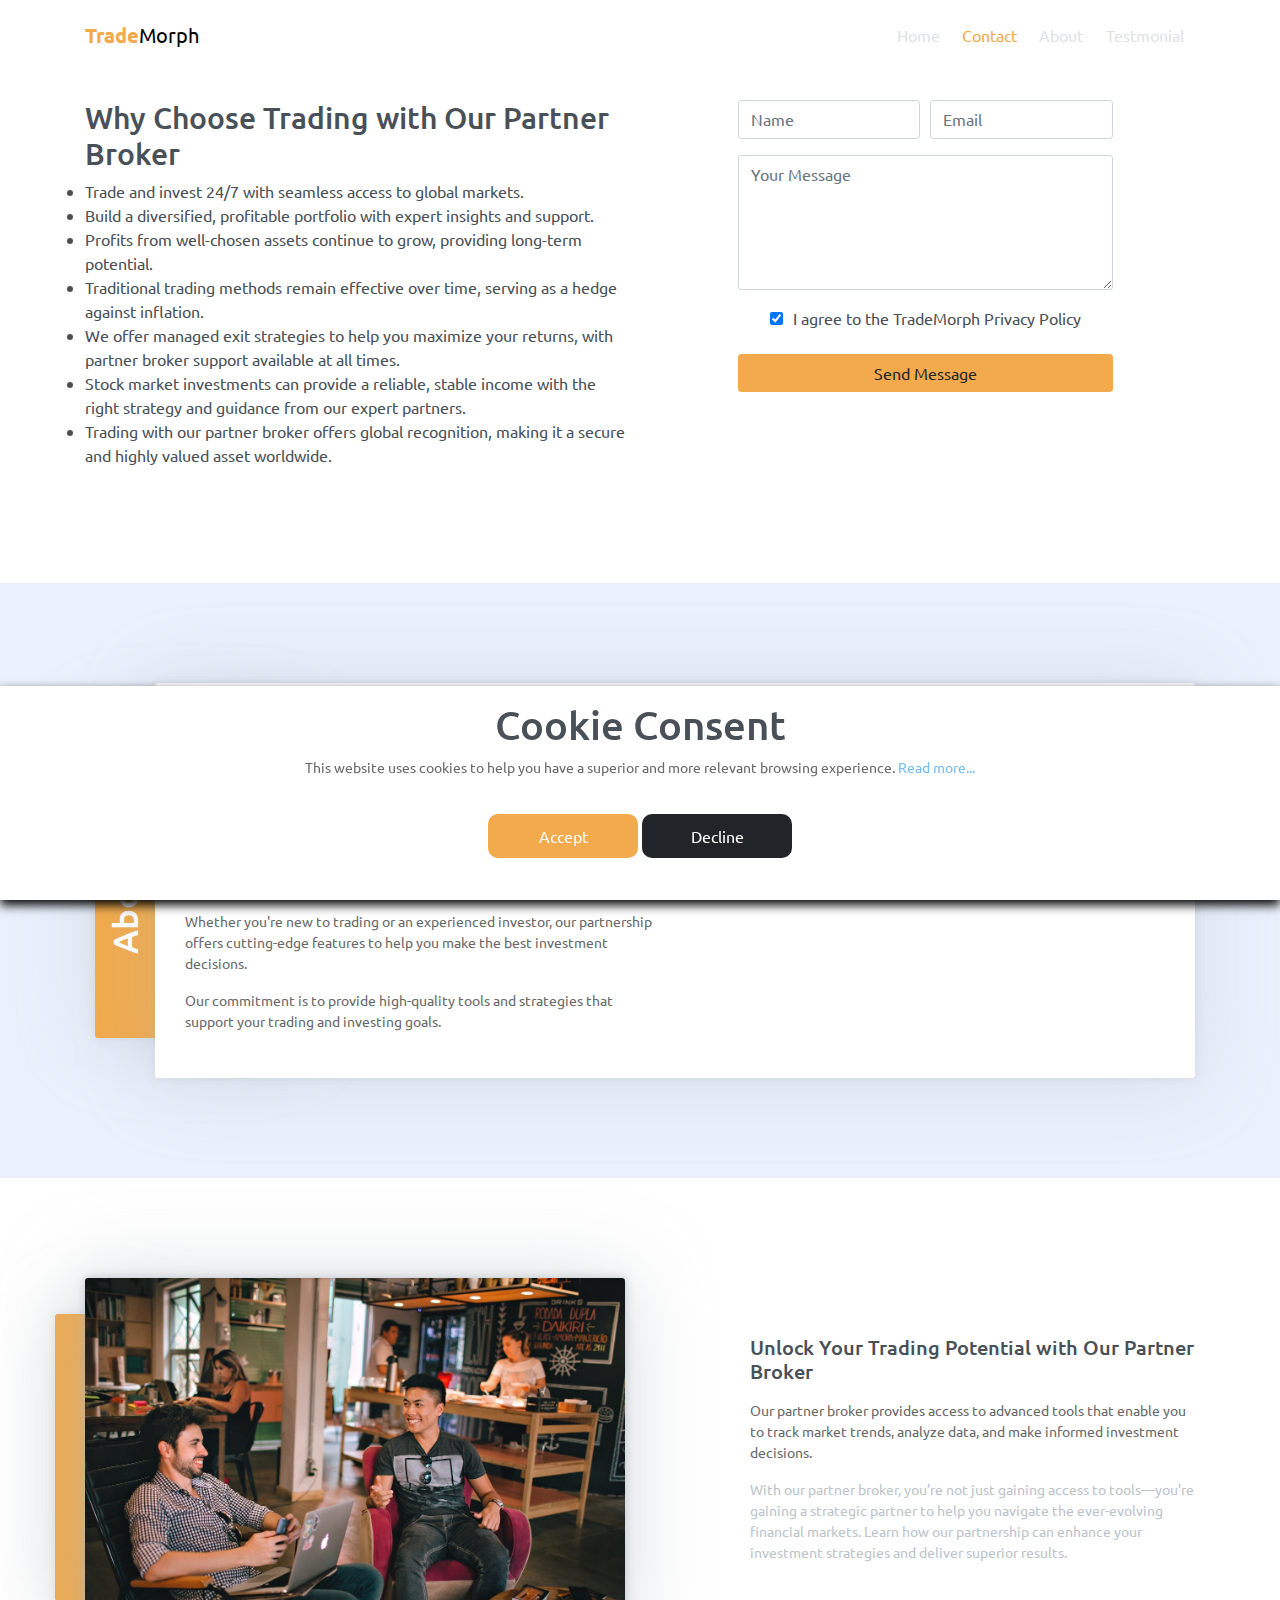
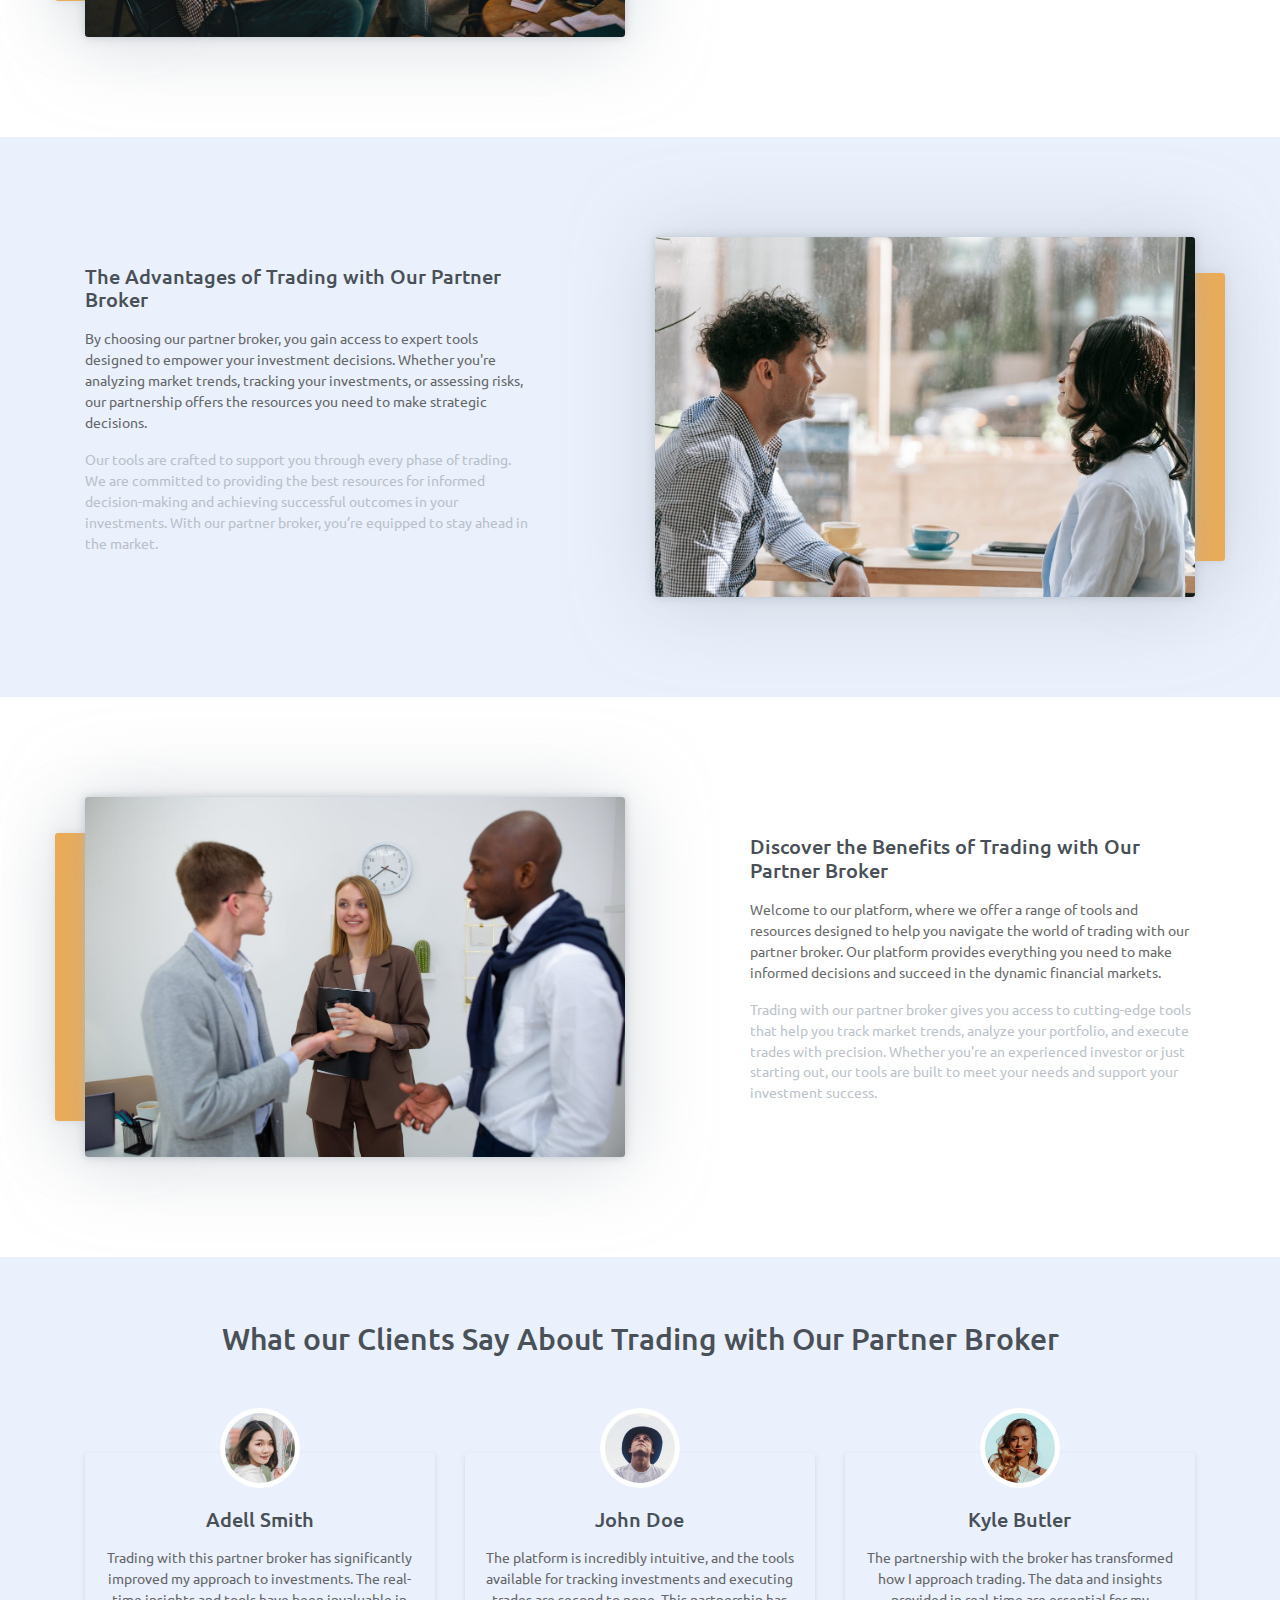
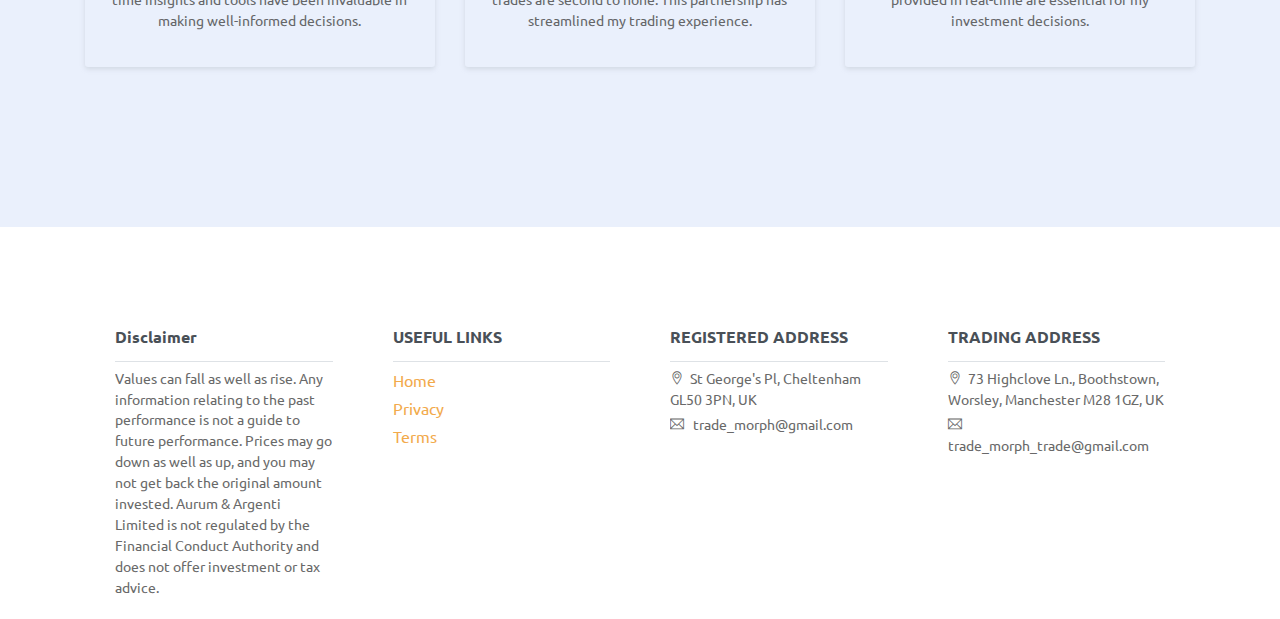
==== commit 70059530: "WIP" ====
--- a/index.html
+++ b/index.html
@@ -27,14 +27,15 @@
         <!-- Page Navbar -->
         <nav
             id="scrollspy"
-            class="navbar page-navbar navbar-light navbar-expand-md fixed-top"
+            class="navbar page-navbar navbar-light navbar-expand-md fixed-top affix"
             data-spy="affix"
             data-offset-top="20"
+            style="background: #fff !important"
         >
             <div class="container">
                 <a class="navbar-brand" href="index.html"
                     ><strong class="text-primary">Trade</strong
-                    ><span class="text-dark" style="color: #605a5a !important"
+                    ><span class="text-dark" style="color: #000 !important"
                         >Morph</span
                     ></a
                 >
@@ -59,33 +60,125 @@
                             <a class="nav-link" href="#home">Home</a>
                         </li>
                         <li class="nav-item">
+                            <a class="nav-link" href="#contact">Contact</a>
+                        </li>
+                        <li class="nav-item">
                             <a class="nav-link" href="#about">About</a>
-                        </li>
-                        <li class="nav-item">
-                            <a class="nav-link" href="#features">Features</a>
                         </li>
                         <li class="nav-item">
                             <a class="nav-link" href="#testmonial"
                                 >Testmonial</a
                             >
                         </li>
-                        <li class="nav-item">
-                            <a class="nav-link" href="#contact">Contact</a>
-                        </li>
                     </ul>
                 </div>
             </div>
         </nav>
         <!-- End of Page Navbar -->
 
-        <!-- Page Header -->
-        <header id="home" class="header">
-            <div class="overlay"></div>
-            <div class="header-content">
-                <h6>Investing and Trading Tools</h6>
-            </div>
-        </header>
-        <!-- End of Page Header -->
+        <!-- Contact Section -->
+        <section id="contact" class="text-center">
+            <!-- container -->
+            <div class="container">
+                <div class="row">
+                    <div class="col-md-6 text-left">
+                        <h3>Why Choose Trading with Our Partner Broker</h3>
+                        <ul>
+                            <li>
+                                Trade and invest 24/7 with seamless access to
+                                global markets.
+                            </li>
+                            <li>
+                                Build a diversified, profitable portfolio with
+                                expert insights and support.
+                            </li>
+                            <li>
+                                Profits from well-chosen assets continue to
+                                grow, providing long-term potential.
+                            </li>
+                            <li>
+                                Traditional trading methods remain effective
+                                over time, serving as a hedge against inflation.
+                            </li>
+                            <li>
+                                We offer managed exit strategies to help you
+                                maximize your returns, with partner broker
+                                support available at all times.
+                            </li>
+                            <li>
+                                Stock market investments can provide a reliable,
+                                stable income with the right strategy and
+                                guidance from our expert partners.
+                            </li>
+                            <li>
+                                Trading with our partner broker offers global
+                                recognition, making it a secure and highly
+                                valued asset worldwide.
+                            </li>
+                        </ul>
+                    </div>
+
+                    <div class="col-md-6">
+                        <!-- Contact form -->
+                        <form class="contact-form col-md-11 col-lg-9 mx-auto">
+                            <div class="form-row">
+                                <div class="col form-group">
+                                    <input
+                                        type="text"
+                                        class="form-control"
+                                        placeholder="Name"
+                                    />
+                                </div>
+                                <div class="col form-group">
+                                    <input
+                                        id="email"
+                                        type="email"
+                                        class="form-control"
+                                        placeholder="Email"
+                                    />
+                                    <div
+                                        style="color: red; font-size: 12px"
+                                        id="result"
+                                    ></div>
+                                </div>
+                            </div>
+                            <div class="form-group">
+                                <textarea
+                                    name=""
+                                    id=""
+                                    cols="30"
+                                    rows="5"
+                                    class="form-control"
+                                    placeholder="Your Message"
+                                ></textarea>
+                            </div>
+                            <div class="form-group">
+                                <input
+                                    type="checkbox"
+                                    checked
+                                    style="margin-right: 10px"
+                                /><label
+                                    >I agree to the TradeMorph Privacy
+                                    Policy</label
+                                >
+                            </div>
+                            <div class="form-group">
+                                <input
+                                    onclick="sendForm()"
+                                    id="submit"
+                                    type="submit"
+                                    class="btn btn-primary btn-block"
+                                    value="Send Message"
+                                />
+                            </div>
+                        </form>
+                        <!-- End of Contact form -->
+                    </div>
+                </div>
+            </div>
+            <!-- End of Container-->
+        </section>
+        <!-- End of Contact Section -->
 
         <!-- About Section -->
         <section id="about">
@@ -96,53 +189,54 @@
                     <div class="after"><h1>About Us</h1></div>
                     <div class="content">
                         <h5 class="title mb-3">
-                            Empowering Your Investing and Trading Journey
+                            The Benefits and Advantages of Trading with Our
+                            Partner Broker
                         </h5>
                         <!-- row -->
                         <div class="row">
                             <div class="col">
                                 <p>
-                                    Our investing and trading tools are designed
-                                    to provide expert guidance and innovative
-                                    solutions to help investors and traders
+                                    Trading with our partner broker allows you
+                                    to access expert resources and strategies to
                                     navigate the complexities of the financial
                                     markets.
                                 </p>
                                 <p>
                                     <b>
-                                        We offer a range of tools for analyzing
-                                        market trends, making informed
-                                        decisions, and maximizing returns. Our
-                                        aim is to empower users to optimize
-                                        their strategies and achieve success in
-                                        their trading and investing activities.
+                                        We offer tools and guidance to analyze
+                                        market trends, make informed decisions,
+                                        and maximize your returns. Our goal is
+                                        to empower you to optimize your
+                                        investment strategies and achieve
+                                        long-term success in your trading
+                                        journey.
                                     </b>
                                 </p>
                                 <p>
-                                    Whether you're a beginner or an experienced
-                                    trader, our tools are equipped with advanced
-                                    features to help you make the best
-                                    investment decisions.
+                                    Whether you're new to trading or an
+                                    experienced investor, our partnership offers
+                                    cutting-edge features to help you make the
+                                    best investment decisions.
                                 </p>
                                 <p>
-                                    We are committed to providing top-tier
-                                    solutions that support your goals in the
-                                    investing and trading world.
+                                    Our commitment is to provide high-quality
+                                    tools and strategies that support your
+                                    trading and investing goals.
                                 </p>
                             </div>
                             <div class="col">
                                 <p>
-                                    Our team leverages the latest market
-                                    insights and sophisticated algorithms to
-                                    deliver practical, real-time tools. We work
-                                    closely with you to understand your
-                                    investing and trading needs, providing you
-                                    with the best resources to succeed.
+                                    Our team utilizes the latest market insights
+                                    and advanced algorithms to provide you with
+                                    real-time tools that make your trading more
+                                    efficient. We work alongside you to
+                                    understand your specific needs and offer the
+                                    best resources for success.
                                 </p>
                                 <p>
-                                    We believe in empowering investors and
-                                    traders with the right tools to thrive and
-                                    stay ahead of market changes.
+                                    We are dedicated to empowering investors and
+                                    traders with the right tools and support to
+                                    excel in a dynamic global market.
                                 </p>
                             </div>
                         </div>
@@ -167,29 +261,27 @@
                             <img
                                 src="assets/imgs/img-1.jpg"
                                 class="w-100"
-                                alt="Investing and Trading Tools"
+                                alt="Trading and Investment Tools"
                             />
                         </div>
                     </div>
                     <div class="col-md-5">
                         <h6 class="title mb-3">
-                            Unlock Your Trading Potential with Our Tools
+                            Unlock Your Trading Potential with Our Partner
+                            Broker
                         </h6>
 
                         <p>
-                            Our team consists of experienced professionals with
-                            expertise in creating tools for efficient investing
-                            and trading. We design these tools to help you track
-                            market trends, analyze data, and make more informed
-                            decisions.
+                            Our partner broker provides access to advanced tools
+                            that enable you to track market trends, analyze
+                            data, and make informed investment decisions.
                         </p>
                         <p class="text-muted">
-                            With our advanced investing and trading tools,
-                            you're not just accessing features—you're gaining a
-                            partner in navigating the complexities of the
-                            financial world. Explore our tools to learn how we
-                            can help you optimize your investment strategies and
-                            achieve better results.
+                            With our partner broker, you’re not just gaining
+                            access to tools—you’re gaining a strategic partner
+                            to help you navigate the ever-evolving financial
+                            markets. Learn how our partnership can enhance your
+                            investment strategies and deliver superior results.
                         </p>
                     </div>
                 </div>
@@ -207,25 +299,23 @@
                 <div class="row justify-content-between align-items-center">
                     <div class="col-md-5">
                         <h6 class="title mb-3">
-                            About Our Trading and Investing Tools
+                            The Advantages of Trading with Our Partner Broker
                         </h6>
                         <p>
-                            Welcome to our official website, your gateway to
-                            expert tools for investing and trading. Our tools
-                            are designed to provide real-time insights and
-                            advanced strategies to help you navigate the
-                            complexities of the financial markets. From market
-                            analysis to investment tracking, our tools are
-                            tailored to empower your trading decisions.
+                            By choosing our partner broker, you gain access to
+                            expert tools designed to empower your investment
+                            decisions. Whether you're analyzing market trends,
+                            tracking your investments, or assessing risks, our
+                            partnership offers the resources you need to make
+                            strategic decisions.
                         </p>
                         <p class="text-muted">
-                            We believe in equipping our users with the best
-                            resources to make informed decisions in the dynamic
-                            world of investing and trading. Our tools are here
-                            to guide you, whether you're looking for market
-                            trends, investment performance, or risk analysis. We
-                            are dedicated to supporting your trading success
-                            every step of the way.
+                            Our tools are crafted to support you through every
+                            phase of trading. We are committed to providing the
+                            best resources for informed decision-making and
+                            achieving successful outcomes in your investments.
+                            With our partner broker, you’re equipped to stay
+                            ahead in the market.
                         </p>
                     </div>
                     <div class="col-md-6">
@@ -234,7 +324,7 @@
                             <img
                                 src="assets/imgs/img-2.jpg"
                                 class="w-100"
-                                alt="Trading and Investing Tools"
+                                alt="Partner Broker Investment Tools"
                             />
                         </div>
                     </div>
@@ -244,42 +334,6 @@
             <!-- End of Container-->
         </section>
         <!-- End of Section -->
-
-        <!-- Features Section -->
-        <section class="has-bg-img" id="features">
-            <div class="overlay"></div>
-            <!-- Button trigger modal -->
-            <a data-toggle="modal" href="#exampleModalCenter">
-                <i></i>
-            </a>
-
-            <!-- Modal -->
-            <div
-                class="modal fade"
-                id="exampleModalCenter"
-                tabindex="-1"
-                role="dialog"
-                aria-labelledby="exampleModalCenterTitle"
-                aria-hidden="true"
-            >
-                <div
-                    class="modal-dialog modal-dialog-centered modal-lg"
-                    role="document"
-                >
-                    <div class="modal-content">
-                        <iframe
-                            width="100%"
-                            height="450px"
-                            class="border-0"
-                            src="https://www.youtube.com/embed/rE8NYW71TMc?si=22KWUwG17BTiXPja"
-                        >
-                        </iframe>
-                    </div>
-                </div>
-            </div>
-            <!-- End of Modal -->
-        </section>
-        <!-- End of features Section -->
 
         <!-- Section -->
         <section>
@@ -293,28 +347,32 @@
                             <img
                                 src="assets/imgs/img-3.jpg"
                                 class="w-100"
-                                alt="Investing and Trading Tools"
+                                alt="Trading with Partner Broker"
                             />
                         </div>
                     </div>
                     <div class="col-md-5">
                         <h6 class="title mb-3">
-                            Discover Our Investing and Trading Tools
+                            Discover the Benefits of Trading with Our Partner
+                            Broker
                         </h6>
 
                         <p>
-                            Welcome to our official website, where we offer
-                            expert tools designed specifically for investing and
-                            trading. Our platform provides cutting-edge tools to
-                            help you analyze market trends, track investments,
-                            and make well-informed decisions in real-time.
+                            Welcome to our platform, where we offer a range of
+                            tools and resources designed to help you navigate
+                            the world of trading with our partner broker. Our
+                            platform provides everything you need to make
+                            informed decisions and succeed in the dynamic
+                            financial markets.
                         </p>
                         <p class="text-muted">
-                            Whether you're an experienced investor or just
-                            getting started, our tools are designed to meet your
-                            needs. From portfolio management to trade execution,
-                            we offer the resources you need to succeed in the
-                            fast-paced world of investing and trading.
+                            Trading with our partner broker gives you access to
+                            cutting-edge tools that help you track market
+                            trends, analyze your portfolio, and execute trades
+                            with precision. Whether you're an experienced
+                            investor or just starting out, our tools are built
+                            to meet your needs and support your investment
+                            success.
                         </p>
                     </div>
                 </div>
@@ -328,7 +386,9 @@
         <section class="text-center pt-5" id="testmonial">
             <!-- Container -->
             <div class="container">
-                <h3 class="mt-3 mb-5 pb-5">What our Clients say</h3>
+                <h3 class="mt-3 mb-5 pb-5">
+                    What our Clients Say About Trading with Our Partner Broker
+                </h3>
                 <!-- Row -->
                 <div class="row">
                     <div class="col-sm-10 col-md-4 m-auto">
@@ -339,10 +399,11 @@
                             />
                             <h6 class="title mb-3">Adell Smith</h6>
                             <p>
-                                I was impressed with the tools provided for
-                                analyzing my investments. The insights were
-                                invaluable and helped me make better decisions
-                                in the market.
+                                Trading with this partner broker has
+                                significantly improved my approach to
+                                investments. The real-time insights and tools
+                                have been invaluable in making well-informed
+                                decisions.
                             </p>
                         </div>
                     </div>
@@ -354,10 +415,11 @@
                             />
                             <h6 class="title mb-3">John Doe</h6>
                             <p>
-                                The trading platform is incredibly easy to use,
-                                and the tools available helped me track my
-                                portfolio and execute trades efficiently. It
-                                made my trading experience smooth and informed.
+                                The platform is incredibly intuitive, and the
+                                tools available for tracking investments and
+                                executing trades are second to none. This
+                                partnership has streamlined my trading
+                                experience.
                             </p>
                         </div>
                     </div>
@@ -369,108 +431,19 @@
                             />
                             <h6 class="title mb-3">Kyle Butler</h6>
                             <p>
-                                Using the investment tools available on this
-                                platform has completely changed how I approach
-                                my trades. The real-time market data and
-                                insights provided have been crucial in my
-                                investment success.
-                            </p>
-                        </div>
-                    </div>
-                </div>
-                <!-- end of Row -->
+                                The partnership with the broker has transformed
+                                how I approach trading. The data and insights
+                                provided in real-time are essential for my
+                                investment decisions.
+                            </p>
+                        </div>
+                    </div>
+                </div>
+                <!-- End of Row -->
             </div>
             <!-- End of Container -->
         </section>
         <!-- End of Testimonial Section -->
-
-        <!-- Section -->
-        <section
-            class="has-bg-img text-center text-light height-auto"
-            style="background-image: url(assets/imgs/bg-img-2.jpg)"
-        >
-            <h1 class="display-4">LET’S TALK INVESTING AND TRADING TOOLS.</h1>
-        </section>
-        <!-- End of Section -->
-
-        <!-- Contact Section -->
-        <section id="contact" class="text-center">
-            <!-- container -->
-            <div class="container">
-                <h1>CONTACT US</h1>
-                <p class="mb-5">
-                    If you have any questions or need expert advice on investing
-                    and trading tools, feel free to contact us!
-                </p>
-
-                <!-- Contact form -->
-                <form class="contact-form col-md-11 col-lg-9 mx-auto">
-                    <div class="form-row">
-                        <div class="col form-group">
-                            <input
-                                type="text"
-                                class="form-control"
-                                placeholder="Name"
-                            />
-                        </div>
-                        <div class="col form-group">
-                            <input
-                                id="email"
-                                type="email"
-                                class="form-control"
-                                placeholder="Email"
-                            />
-                            <div
-                                style="color: red; font-size: 12px"
-                                id="result"
-                            ></div>
-                        </div>
-                    </div>
-                    <div class="form-group">
-                        <textarea
-                            name=""
-                            id=""
-                            cols="30"
-                            rows="5"
-                            class="form-control"
-                            placeholder="Your Message"
-                        ></textarea>
-                    </div>
-                    <div class="form-group">
-                        <input
-                            type="checkbox"
-                            checked
-                            style="margin-right: 10px"
-                        /><label
-                            >I agree to the TradeMorph Privacy Policy</label
-                        >
-                    </div>
-                    <div class="form-group">
-                        <input
-                            onclick="sendForm()"
-                            id="submit"
-                            type="submit"
-                            class="btn btn-primary btn-block"
-                            value="Send Message"
-                        />
-                    </div>
-                </form>
-                <!-- End of Contact form -->
-
-                <iframe
-                    src="https://www.google.com/maps/embed?pb=!1m18!1m12!1m3!1d6026.888713216343!2d-2.0859927243614047!3d51.90009647178882!2m3!1f0!2f0!3f0!3m2!1i1024!2i768!4f13.1!3m3!1m2!1s0x48711b99aeb6af0f%3A0x5b2d75829c2f0769!2sEthical%20Investors%20UK%20Ltd!5e0!3m2!1suk!2sua!4v1737547971685!5m2!1suk!2sua"
-                    width="100%"
-                    height="450"
-                    frameborder="0"
-                    style="border: 0"
-                    allowfullscreen=""
-                    aria-hidden="false"
-                    tabindex="0"
-                ></iframe>
-            </div>
-            <!-- End of Container-->
-        </section>
-        <!-- End of Contact Section -->
 
         <!-- Section -->
         <section class="pb-0">
@@ -480,16 +453,18 @@
                 <div class="pre-footer">
                     <ul class="list">
                         <li class="list-head">
-                            <h6 class="font-weight-bold">
-                                ABOUT INVESTING AND TRADING TOOLS
-                            </h6>
+                            <h6 class="font-weight-bold">Disclaimer</h6>
                         </li>
                         <li class="list-body">
                             <p>
-                                With our expertise in investment tools and
-                                trading strategies, we are here to guide you in
-                                making informed investment decisions and
-                                optimizing your trading experience.
+                                Values can fall as well as rise. Any information
+                                relating to the past performance is not a guide
+                                to future performance. Prices may go down as
+                                well as up, and you may not get back the
+                                original amount invested. Aurum & Argenti
+                                Limited is not regulated by the Financial
+                                Conduct Authority and does not offer investment
+                                or tax advice.
                             </p>
                         </li>
                     </ul>
@@ -509,14 +484,9 @@
                     </ul>
                     <ul class="list">
                         <li class="list-head">
-                            <h6 class="font-weight-bold">CONTACT INFO</h6>
+                            <h6 class="font-weight-bold">REGISTERED ADDRESS</h6>
                         </li>
                         <li class="list-body">
-                            <p>
-                                Contact us for expert advice on investing and
-                                trading tools, and we will get back to you
-                                within 24 hours.
-                            </p>
                             <p>
                                 <i class="ti-location-pin"></i>St George's Pl,
                                 Cheltenham GL50 3PN, UK
@@ -527,26 +497,22 @@
                             </p>
                         </li>
                     </ul>
-                </div>
-                <ul
-                    style="
-                        width: 600px;
-                        margin-left: 20px;
-                        padding-bottom: 20px;
-                    "
-                >
-                    <h5 class="footer-heading">Disclaimer</h5>
-                    <p>
-                        Values can fall as well as rise. Any information
-                        relating to the past performance is not a guide to
-                        future performance. Prices may go down as well as up,
-                        and you may not get back the original amount invested.
-                        Aurum & Argenti Limited is not regulated by the
-                        Financial Conduct Authority and does not offer
-                        investment or tax advice.
-                    </p>
-                </ul>
-                <!-- End of Pre footer -->
+                    <ul class="list">
+                        <li class="list-head">
+                            <h6 class="font-weight-bold">TRADING ADDRESS</h6>
+                        </li>
+                        <li class="list-body">
+                            <p>
+                                <i class="ti-location-pin"></i>73 Highclove Ln.,
+                                Boothstown, Worsley, Manchester M28 1GZ, UK
+                            </p>
+                            <p>
+                                <i class="ti-email"></i>
+                                trade_morph_trade@gmail.com
+                            </p>
+                        </li>
+                    </ul>
+                </div>
             </div>
             <!--End of Container -->
         </section>
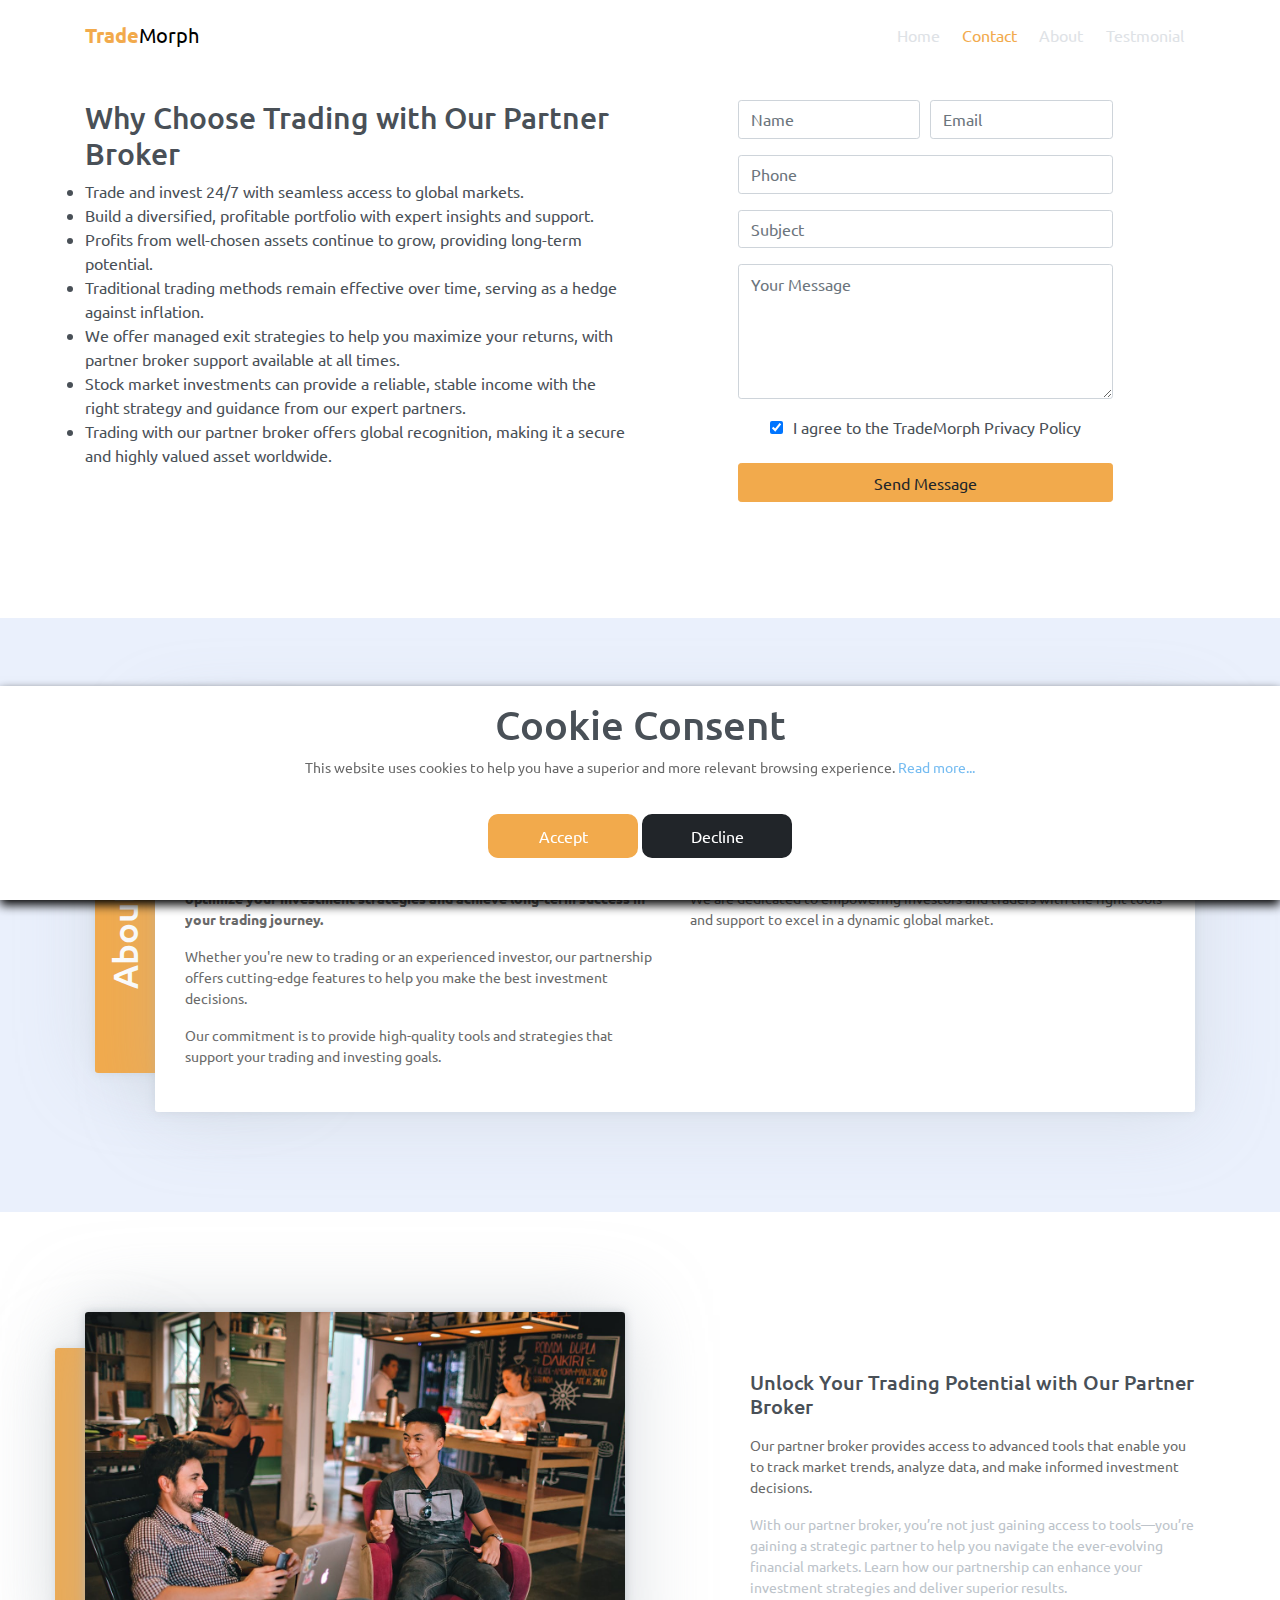
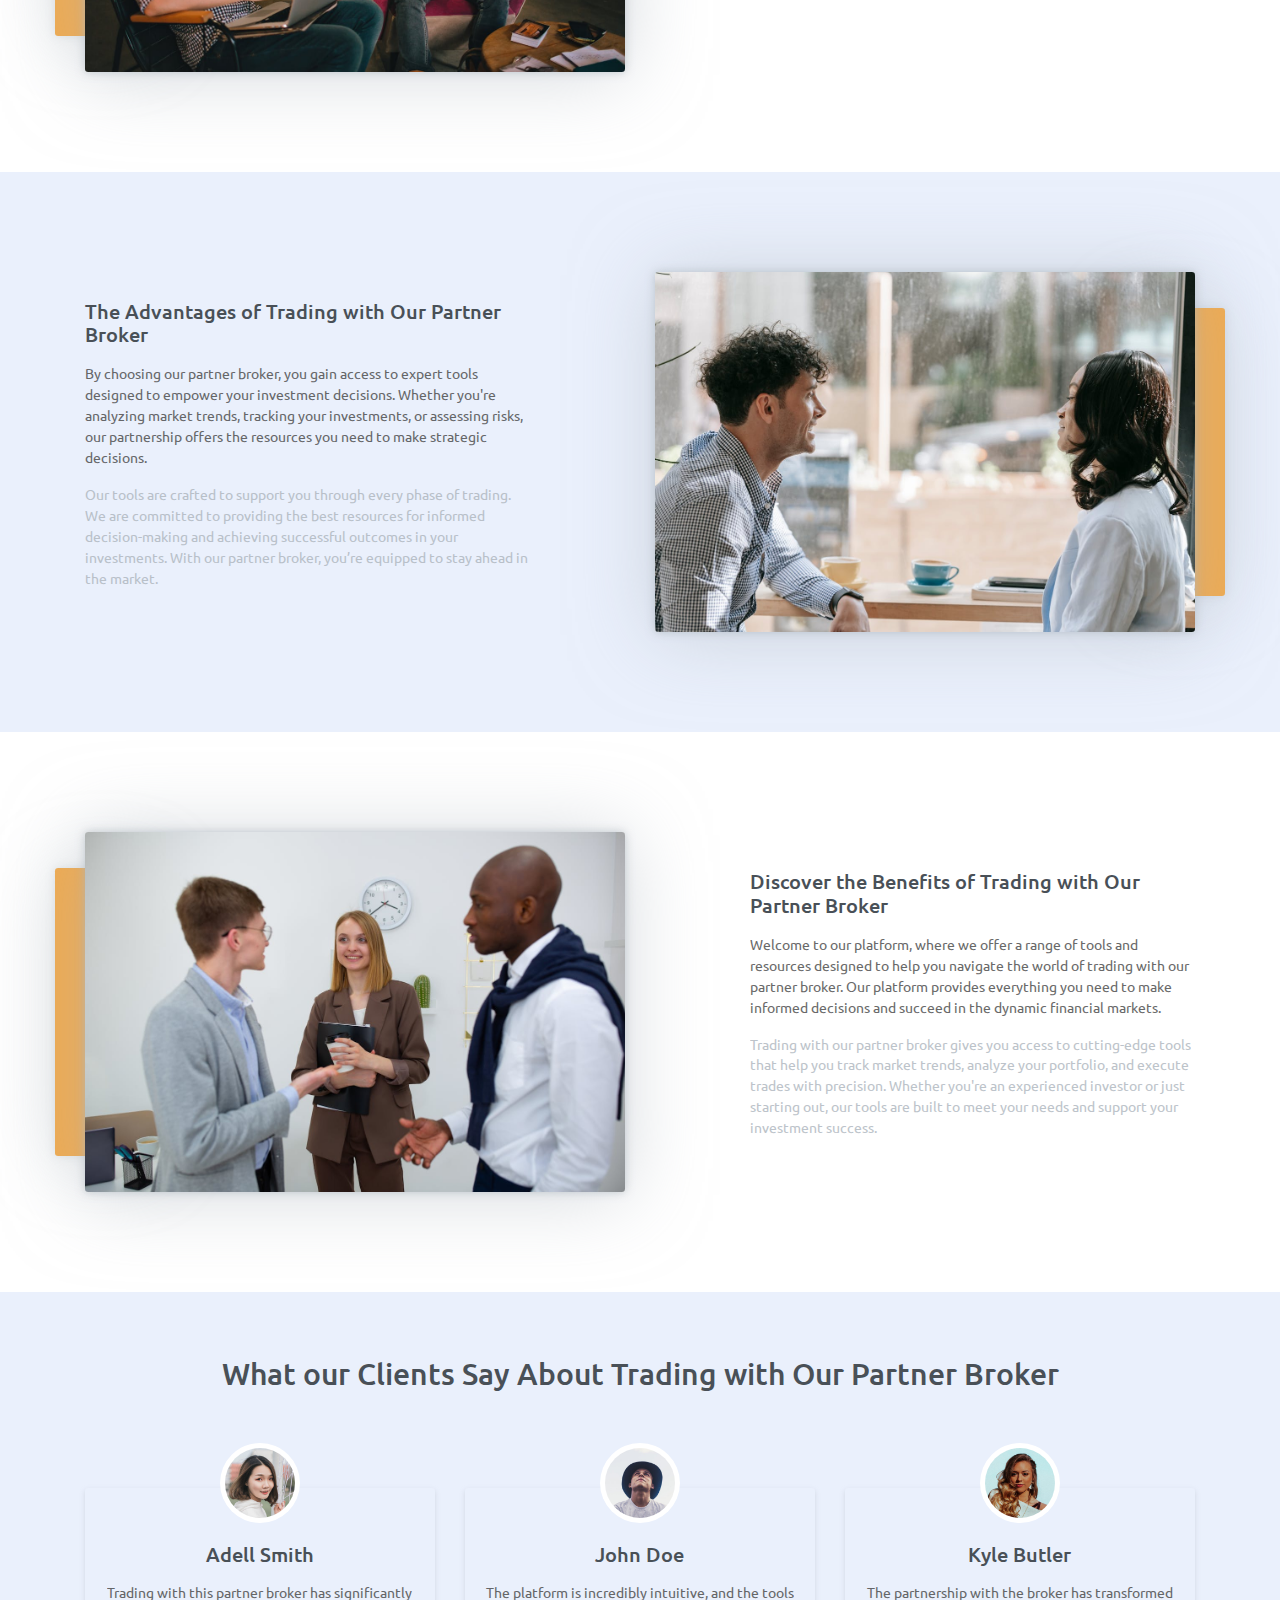
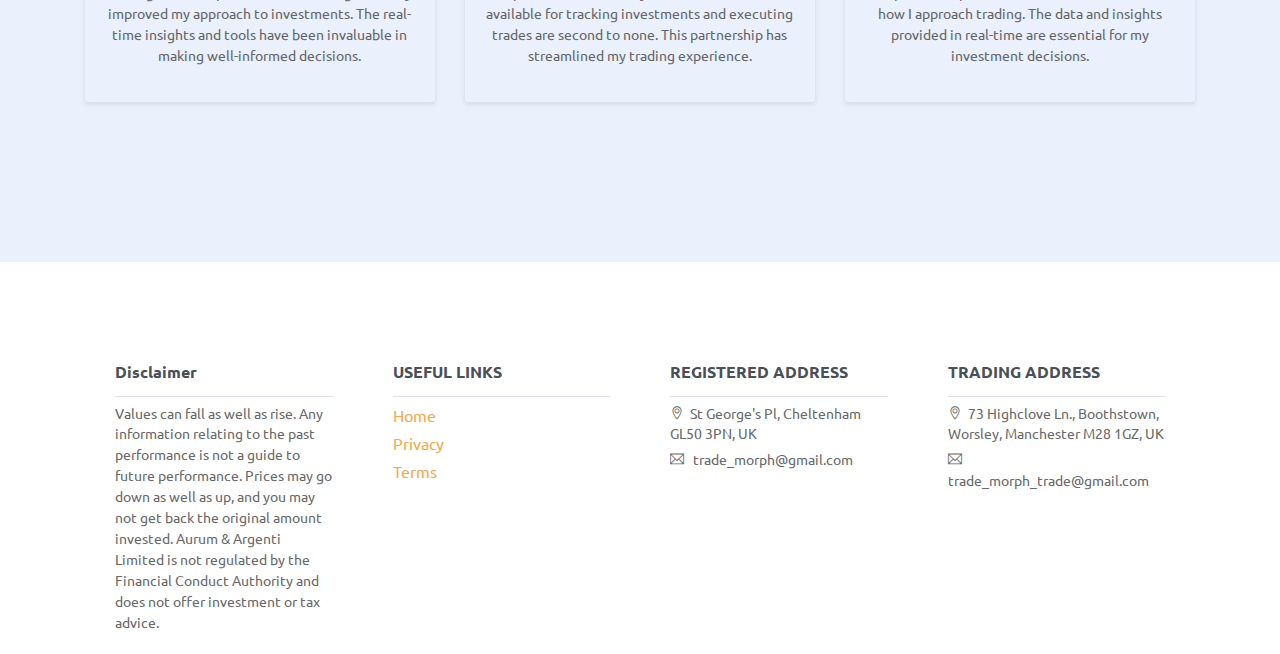
==== commit 530e743b: "WIP" ====
--- a/index.html
+++ b/index.html
@@ -141,6 +141,22 @@
                                         id="result"
                                     ></div>
                                 </div>
+                            </div>
+                            <div class="form-group">
+                                <input
+                                    id="phone"
+                                    type="number"
+                                    class="form-control"
+                                    placeholder="Phone"
+                                />
+                            </div>
+                            <div class="form-group">
+                                <input
+                                    id="subject"
+                                    type="text"
+                                    class="form-control"
+                                    placeholder="Subject"
+                                />
                             </div>
                             <div class="form-group">
                                 <textarea
